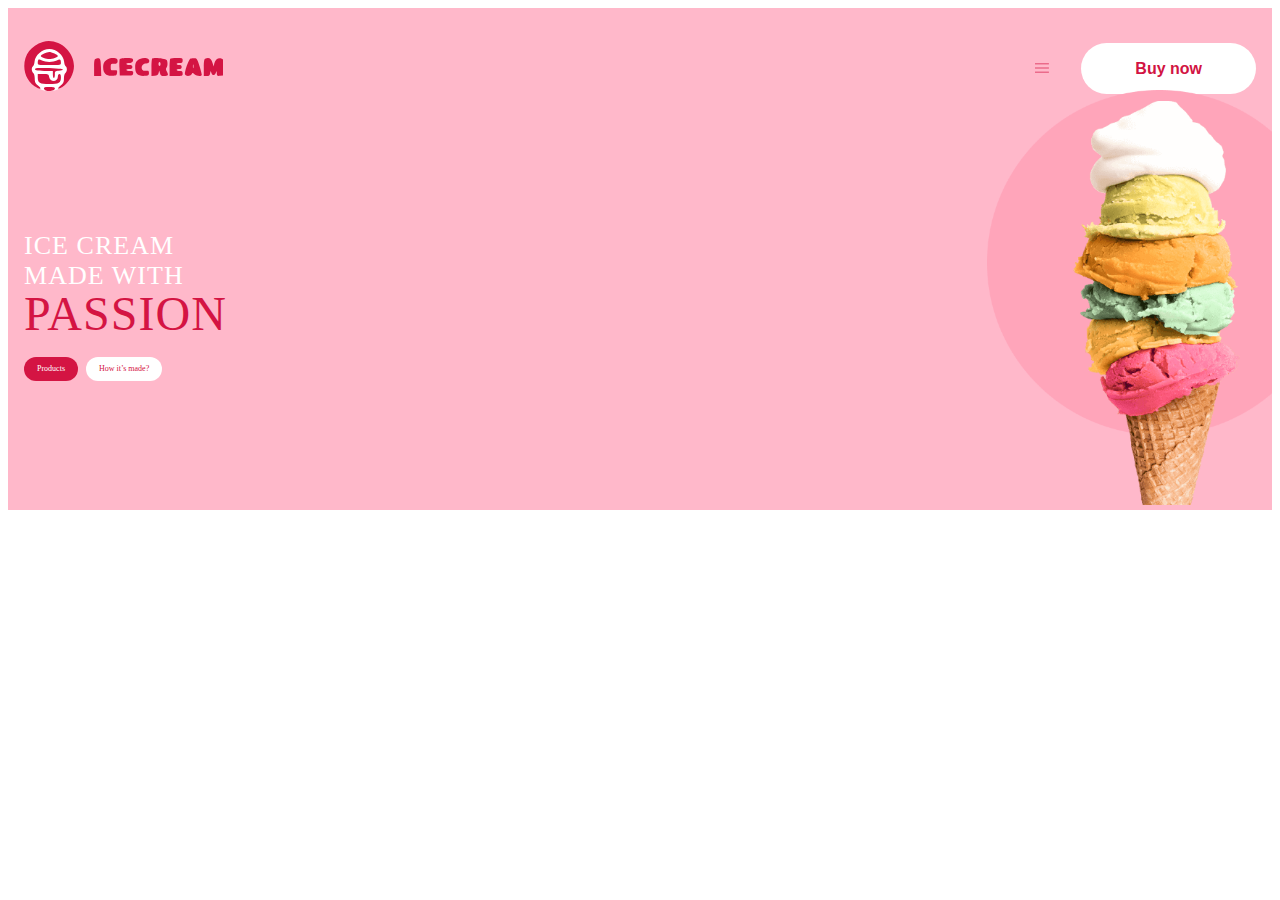
==== header.html @ 1ce45c6f "upgate" ====
<!DOCTYPE html>
<html lang="en">
<head>
    <meta charset="UTF-8">
    <meta http-equiv="X-UA-Compatible" content="IE=edge">
    <meta name="viewport" content="width=device-width, initial-scale=1.0">
    <title>Хэдэр</Header></title>
    <link rel="stylesheet" href="https://cdnjs.cloudflare.com/ajax/libs/modern-normalize/1.1.0/modern-normalize.min.css"
        integrity="sha512-wpPYUAdjBVSE4KJnH1VR1HeZfpl1ub8YT/NKx4PuQ5NmX2tKuGu6U/JRp5y+Y8XG2tV+wKQpNHVUX03MfMFn9Q=="
        crossorigin="anonymous" referrerpolicy="no-referrer" />
    <link rel="stylesheet" href="/css/main.min.css">
    
</head>
<body>
    <section class="hero section">
        <header class="header">
            <div class="header-box">
                <a class="logo" href="./">
                    <svg class="logo__svg">
                        <use class="logo__svg-use" href="./images/01hero_header/symbol-defs.svg#icon-logo"></use>
                    </svg>
                </a>
                
                

                <button class="header__btn-open" data-menu-button type="button">
                    <svg class="header__btn-switcher--open" width="14" height="14" aria-label="Переключатель мобильного меню">
                        <use href="./images/01hero_header/symbol-defs.svg#icon-burger"></use>
                    </svg>
                </button>
                <button class="header__btn-outside" type="button">Buy now</button>
            </div>
           

            <div class="menu-mobil is-open" data-menu>
                
                            <button class="header__btn-close" data-menu-button type="button">
                                <svg class="header__btn-switcher--close" width="14" height="14" aria-label="Переключатель мобильного меню">
                                    <use class="header__btn-switcher--close" href="./images/01hero_header/symbol-defs.svg#icon-close"></use>
                                </svg>
                            </button>

                <button class="header__btn" type="button"><span class="header__btn-text">Buy now</span>
                    <svg class="header__btn-svg" width="5" height="8">
                        <use href="./images/01hero_header/symbol-defs.svg#icon-arrow"></use>
                    </svg>
                </button>
                <ul class="menu-mobil__list">
                    <li class="menu-mobil__item"><a class="header__mobil-link" href="">Home</a></li>
                    <li class="menu-mobil__item"><a class="header__mobil-link" href="">About us</a></li>
                    <li class="menu-mobil__item"><a class="header__mobil-link" href="">How it’s made?</a></li>
                    <li class="menu-mobil__item"><a class="header__mobil-link" href="">Our products</a></li>
                    <li class="menu-mobil__item"><a class="header__mobil-link" href="">Contact</a></li>
                </ul>
            </div>
            


        </header>

        <h1 class="hero-title"><span>ice cream
        made with</span><span class="hero-title__size">passion</span>
        </h1>
        <ul class="hero__btn-list">
            <li class="hero-btn__item"><a class="hero__btn-link" href="#">Products</a></li>
            <li class="hero-btn__item"><a class="hero__btn-link--second" href="#">How it’s made?</a></li>
        </ul>
    </section>
    <script src="./js/mobile-menu.js"></script>
</body>
</html>
---- css/main.min.css ----
button{padding:0}ul{padding:0;margin:0}li{list-style:none}a{text-decoration:none}.section{padding-right:20px;padding-left:20px}@media screen and (min-width: 768px){.section{padding-right:32px;padding-left:32px}}@media screen and (min-width: 768px){.section{padding-right:16px;padding-left:16px}}.header-box{display:flex;align-items:center}@media screen and (min-width: 768px){.header-box{margin-top:33px;justify-content:space-between;align-items:center}}.logo{display:block;margin-top:8px}@media screen and (min-width: 768px){.logo{margin-top:0;margin-right:auto}}.logo__svg{width:199px;height:50px}.header__btn-close{position:absolute;display:block;top:20px;right:20px;width:14px;height:14px;border:0;background-color:rgba(0,0,0,0);z-index:1}.header__btn-switcher--close{stroke:#fff}.header__btn-open{position:absolute;display:block;top:25px;right:20px;border:0;background-color:rgba(0,0,0,0);width:14px;height:14px}@media screen and (min-width: 768px){.header__btn-open{position:static;margin-right:32px}}.header__btn-switcher--open{stroke:#d41443}.visually-hidden{position:absolute;width:1px;height:1px;margin:-1px;border:0;padding:0;white-space:nowrap;clip-path:inset(100%);clip:rect(0 0 0 0);overflow:hidden}.menu-mobil__list{padding:0;margin-top:20px}.menu-mobil{position:fixed;right:0;top:0;height:100vh;width:100vw;overflow:hidden;background-color:#e17992;transition-duration:500ms;z-index:2}.menu-mobil.is-open{position:absolute;top:0;right:0;height:502px;overflow:hidden;transition-duration:500ms;transform:translateX(100%)}.menu-mobil__item{padding:0}.header__mobil-link{display:block;padding-top:13px;padding-bottom:13px;padding-left:20px;border-top:1px solid #e18298;font-style:normal;font-weight:700;font-size:14px;line-height:18px;color:#fff}.header__mobil-link:hover,.header__mobil-link:focus{color:#d41443}.header__mobil-link:not(:last-child){border-bottom:1px solid #e18298}.header__btn{display:block;margin-top:60px;margin-right:auto;margin-left:auto;padding:15px 62px;border-radius:27px;border:0;font-style:normal;font-weight:700;font-size:16px;line-height:21px;background-color:#fff;color:#d21443}.header__btn:hover,.header__btn:focus{color:#d41443;background-color:#ecebeb}.header__btn-svg{stroke:#d41443;fill:#fff}.header__btn-svg:hover,.header__btn-svg:focus{stroke:#d41443;fill:#ecebeb}.header__btn-text{margin-right:15px}.header__btn-outside{display:block;padding:15px 54px;border-radius:27px;border:0;font-style:normal;font-weight:700;font-size:16px;line-height:21px;background-color:#fff;color:#d21443}@media screen and (max-width: 767px){.header__btn-outside{display:none}}.hero{position:relative;height:502px;background-color:#ffb8ca;overflow-x:hidden}.hero::after{content:"";position:absolute;right:28px;bottom:0;width:171px;height:409px;background-image:url(/images/01hero_header/hero-mobile.png);background-repeat:no-repeat;background-size:contain}@media screen and (max-width: 767px)and (min-device-pixel-ratio: 2),screen and (max-width: 767px)and (-webkit-min-device-pixel-ratio: 2),screen and (max-width: 767px)and (min-resolution: 192dpi),screen and (max-width: 767px)and (min-resolution: 2dppx){.hero::after{background-image:url(/images/01hero_header/hero-mobile@2x.png)}}@media screen and (min-width: 768px){.hero::after{background-image:url(/images/01hero_header/hero-tablet.png)}}@media screen and (min-width: 768px)and (min-device-pixel-ratio: 2),screen and (min-width: 768px)and (-webkit-min-device-pixel-ratio: 2),screen and (min-width: 768px)and (min-resolution: 192dpi),screen and (min-width: 768px)and (min-resolution: 2dppx){.hero::after{background-image:url(/images/01hero_header/hero-tablet@2x.png)}}@media screen and (min-width: 1200px){.hero::after{background-image:url(/images/01hero_header/hero-pc.png)}}@media screen and (min-width: 1200px)and (min-device-pixel-ratio: 2),screen and (min-width: 1200px)and (-webkit-min-device-pixel-ratio: 2),screen and (min-width: 1200px)and (min-resolution: 192dpi),screen and (min-width: 1200px)and (min-resolution: 2dppx){.hero::after{background-image:url(/images/01hero_header/hero-pc@2x.png)}}.hero::before{content:"";position:absolute;right:-60px;bottom:75px;width:345px;height:345px;background-image:url(/images/01hero_header/ellipse-mobile.png);background-repeat:no-repeat;background-size:contain}@media screen and (max-width: 767px)and (min-device-pixel-ratio: 2),screen and (max-width: 767px)and (-webkit-min-device-pixel-ratio: 2),screen and (max-width: 767px)and (min-resolution: 192dpi),screen and (max-width: 767px)and (min-resolution: 2dppx){.hero::before{background-image:url(/images/01hero_header/ellipse-mobile@2x.png)}}@media screen and (min-width: 768px){.hero::before{background-image:url(/images/01hero_header/ellipse-tablet.png)}}@media screen and (min-width: 768px)and (min-device-pixel-ratio: 2),screen and (min-width: 768px)and (-webkit-min-device-pixel-ratio: 2),screen and (min-width: 768px)and (min-resolution: 192dpi),screen and (min-width: 768px)and (min-resolution: 2dppx){.hero::before{background-image:url(/images/01hero_header/ellipse-tablet@2x.png)}}@media screen and (min-width: 1200px){.hero::before{background-image:url(/images/01hero_header/ellipse-pc.png)}}@media screen and (min-width: 1200px)and (min-device-pixel-ratio: 2),screen and (min-width: 1200px)and (-webkit-min-device-pixel-ratio: 2),screen and (min-width: 1200px)and (min-resolution: 192dpi),screen and (min-width: 1200px)and (min-resolution: 2dppx){.hero::before{background-image:url(/images/01hero_header/ellipse-pc@2x.png)}}.hero-title{flex-direction:column;position:relative;margin:0;max-width:218px;padding-top:136px;font-style:normal;font-weight:400;font-size:26px;line-height:1.15;letter-spacing:.04em;text-transform:uppercase;color:#fff;z-index:1}.hero-title__size{display:block;font-style:normal;font-weight:400;font-size:48px;line-height:96.5%;text-transform:uppercase;color:#d41443}.hero__btn-list{display:flex;margin-top:20px}.hero-btn__item{z-index:1}.hero-btn__item:not(:last-child){margin-right:8px}.hero__btn-link{display:inline-block;padding:7px 13px;border-radius:20px;font-style:normal;font-weight:400;font-size:8px;line-height:10px;color:#fff;background-color:#d41443}.hero__btn-link:hover,.hero__btn-link:focus{background-color:#ecebeb;color:#d41443}.hero__btn-link--second{display:inline-block;padding:7px 13px;border-radius:20px;font-style:normal;font-weight:400;font-size:8px;line-height:10px;background-color:#fff;color:#d41443}.hero__btn-link--second:hover,.hero__btn-link--second:focus{background-color:#ecebeb;color:#d41443}/*# sourceMappingURL=main.min.css.map */
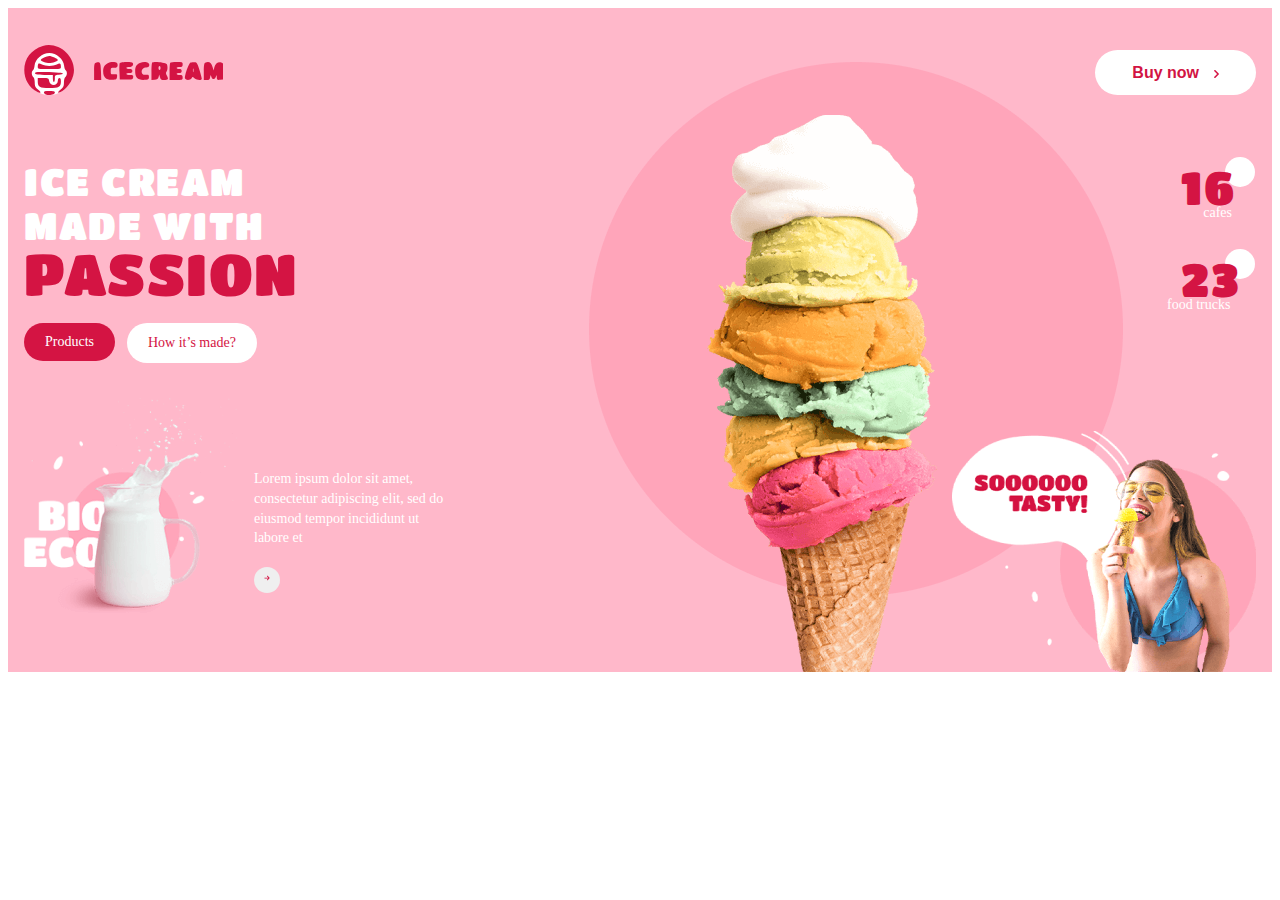
==== commit 9597d611: "update header" ====
--- a/header.html
+++ b/header.html
@@ -4,7 +4,10 @@
     <meta charset="UTF-8">
     <meta http-equiv="X-UA-Compatible" content="IE=edge">
     <meta name="viewport" content="width=device-width, initial-scale=1.0">
-    <title>Хэдэр</Header></title>
+    <title>Хэдэр</title>
+    <link rel="preconnect" href="https://fonts.googleapis.com">
+    <link rel="preconnect" href="https://fonts.gstatic.com" crossorigin>
+    <link href="https://fonts.googleapis.com/css2?family=Titan+One&display=swap" rel="stylesheet">
     <link rel="stylesheet" href="https://cdnjs.cloudflare.com/ajax/libs/modern-normalize/1.1.0/modern-normalize.min.css"
         integrity="sha512-wpPYUAdjBVSE4KJnH1VR1HeZfpl1ub8YT/NKx4PuQ5NmX2tKuGu6U/JRp5y+Y8XG2tV+wKQpNHVUX03MfMFn9Q=="
         crossorigin="anonymous" referrerpolicy="no-referrer" />
@@ -20,15 +23,17 @@
                         <use class="logo__svg-use" href="./images/01hero_header/symbol-defs.svg#icon-logo"></use>
                     </svg>
                 </a>
-                
-                
+                           
 
                 <button class="header__btn-open" data-menu-button type="button">
-                    <svg class="header__btn-switcher--open" width="14" height="14" aria-label="Переключатель мобильного меню">
+                    <svg class="header__btn-switcher--open" aria-label="Переключатель мобильного меню">
                         <use href="./images/01hero_header/symbol-defs.svg#icon-burger"></use>
                     </svg>
                 </button>
-                <button class="header__btn-outside" type="button">Buy now</button>
+                
+                <button class="header__btn-outside" type="button"><span class="header__btn-text">Buy now</span><svg class="header__btn-svg" width="5" height="8">
+                    <use href="./images/01hero_header/symbol-defs.svg#icon-arrow"></use>
+                </svg></button>
             </div>
            
 
@@ -36,7 +41,7 @@
                 
                             <button class="header__btn-close" data-menu-button type="button">
                                 <svg class="header__btn-switcher--close" width="14" height="14" aria-label="Переключатель мобильного меню">
-                                    <use class="header__btn-switcher--close" href="./images/01hero_header/symbol-defs.svg#icon-close"></use>
+                                    <use href="./images/01hero_header/symbol-defs.svg#icon-close"></use>
                                 </svg>
                             </button>
 
@@ -65,6 +70,50 @@
             <li class="hero-btn__item"><a class="hero__btn-link" href="#">Products</a></li>
             <li class="hero-btn__item"><a class="hero__btn-link--second" href="#">How it’s made?</a></li>
         </ul>
+        <div class="hero-box">
+            <p class="hero-box__text">Lorem ipsum dolor sit amet, consectetur adipiscing elit, sed do eiusmod tempor incididunt ut labore et</p>
+            <button class="hero-box__btn">
+                    <svg class="hero-box__svg" width="6" height="6">
+                        <use href="./images/01hero_header/symbol-defs.svg#icon-arrow-right2"></use>
+                    </svg>
+            </button>
+        </div> 
+
+        <div class="hero-thumb__left">
+            <picture>
+                <source srcset="./images/01hero_header/milk.png 1x, ./images/01hero_header/milk@2x.png 2x "
+                    media="(min-width: 1200px)" />
+            
+                <source srcset="./images/01hero_header/milk-tablet.png 1x, ./images/01hero_header/milk-tablet@2x.png 2x "
+                    media="(min-width: 768px)" />
+                <img src="./images/01hero_header/milk.png" alt="кувшин с молоком">
+            </picture>
+        </div>
+
+            <div class="hero-thumb__right">
+                <picture>
+                    <source srcset="./images/01hero_header/girl.png 1x, ./images/01hero_header/girl@2x.png 2x "
+                        media="(min-width: 1200px)" />
+            
+                    <source srcset="./images/01hero_header/girl-tablet.png 1x, ./images/01hero_header/girl-tablet@2x.png 2x "
+                        media="(min-width: 768px)" />
+                    <img src="./images/01hero_header/girl.png" alt="кувшин с молоком">
+                </picture>
+            </div>
+
+        <div class="numbers-box">
+            <span class="numbers-box__number">16</span>
+            <span class="numbers-box__text">cafes</span>
+            <span class="numbers-box__radius"></span>
+        </div>
+
+        <div class="numbers-box--second">
+            <span class="numbers-box__number--second">23</span>
+            <span class="numbers-box__text--second">food trucks</span>
+            <span class="numbers-box__radius--second"></span>
+        </div>
+
+  
     </section>
     <script src="./js/mobile-menu.js"></script>
 </body>
--- a/css/main.min.css
+++ b/css/main.min.css
@@ -1 +1 @@
-button{padding:0}ul{padding:0;margin:0}li{list-style:none}a{text-decoration:none}.section{padding-right:20px;padding-left:20px}@media screen and (min-width: 768px){.section{padding-right:32px;padding-left:32px}}@media screen and (min-width: 768px){.section{padding-right:16px;padding-left:16px}}.header-box{display:flex;align-items:center}@media screen and (min-width: 768px){.header-box{margin-top:33px;justify-content:space-between;align-items:center}}.logo{display:block;margin-top:8px}@media screen and (min-width: 768px){.logo{margin-top:0;margin-right:auto}}.logo__svg{width:199px;height:50px}.header__btn-close{position:absolute;display:block;top:20px;right:20px;width:14px;height:14px;border:0;background-color:rgba(0,0,0,0);z-index:1}.header__btn-switcher--close{stroke:#fff}.header__btn-open{position:absolute;display:block;top:25px;right:20px;border:0;background-color:rgba(0,0,0,0);width:14px;height:14px}@media screen and (min-width: 768px){.header__btn-open{position:static;margin-right:32px}}.header__btn-switcher--open{stroke:#d41443}.visually-hidden{position:absolute;width:1px;height:1px;margin:-1px;border:0;padding:0;white-space:nowrap;clip-path:inset(100%);clip:rect(0 0 0 0);overflow:hidden}.menu-mobil__list{padding:0;margin-top:20px}.menu-mobil{position:fixed;right:0;top:0;height:100vh;width:100vw;overflow:hidden;background-color:#e17992;transition-duration:500ms;z-index:2}.menu-mobil.is-open{position:absolute;top:0;right:0;height:502px;overflow:hidden;transition-duration:500ms;transform:translateX(100%)}.menu-mobil__item{padding:0}.header__mobil-link{display:block;padding-top:13px;padding-bottom:13px;padding-left:20px;border-top:1px solid #e18298;font-style:normal;font-weight:700;font-size:14px;line-height:18px;color:#fff}.header__mobil-link:hover,.header__mobil-link:focus{color:#d41443}.header__mobil-link:not(:last-child){border-bottom:1px solid #e18298}.header__btn{display:block;margin-top:60px;margin-right:auto;margin-left:auto;padding:15px 62px;border-radius:27px;border:0;font-style:normal;font-weight:700;font-size:16px;line-height:21px;background-color:#fff;color:#d21443}.header__btn:hover,.header__btn:focus{color:#d41443;background-color:#ecebeb}.header__btn-svg{stroke:#d41443;fill:#fff}.header__btn-svg:hover,.header__btn-svg:focus{stroke:#d41443;fill:#ecebeb}.header__btn-text{margin-right:15px}.header__btn-outside{display:block;padding:15px 54px;border-radius:27px;border:0;font-style:normal;font-weight:700;font-size:16px;line-height:21px;background-color:#fff;color:#d21443}@media screen and (max-width: 767px){.header__btn-outside{display:none}}.hero{position:relative;height:502px;background-color:#ffb8ca;overflow-x:hidden}.hero::after{content:"";position:absolute;right:28px;bottom:0;width:171px;height:409px;background-image:url(/images/01hero_header/hero-mobile.png);background-repeat:no-repeat;background-size:contain}@media screen and (max-width: 767px)and (min-device-pixel-ratio: 2),screen and (max-width: 767px)and (-webkit-min-device-pixel-ratio: 2),screen and (max-width: 767px)and (min-resolution: 192dpi),screen and (max-width: 767px)and (min-resolution: 2dppx){.hero::after{background-image:url(/images/01hero_header/hero-mobile@2x.png)}}@media screen and (min-width: 768px){.hero::after{background-image:url(/images/01hero_header/hero-tablet.png)}}@media screen and (min-width: 768px)and (min-device-pixel-ratio: 2),screen and (min-width: 768px)and (-webkit-min-device-pixel-ratio: 2),screen and (min-width: 768px)and (min-resolution: 192dpi),screen and (min-width: 768px)and (min-resolution: 2dppx){.hero::after{background-image:url(/images/01hero_header/hero-tablet@2x.png)}}@media screen and (min-width: 1200px){.hero::after{background-image:url(/images/01hero_header/hero-pc.png)}}@media screen and (min-width: 1200px)and (min-device-pixel-ratio: 2),screen and (min-width: 1200px)and (-webkit-min-device-pixel-ratio: 2),screen and (min-width: 1200px)and (min-resolution: 192dpi),screen and (min-width: 1200px)and (min-resolution: 2dppx){.hero::after{background-image:url(/images/01hero_header/hero-pc@2x.png)}}.hero::before{content:"";position:absolute;right:-60px;bottom:75px;width:345px;height:345px;background-image:url(/images/01hero_header/ellipse-mobile.png);background-repeat:no-repeat;background-size:contain}@media screen and (max-width: 767px)and (min-device-pixel-ratio: 2),screen and (max-width: 767px)and (-webkit-min-device-pixel-ratio: 2),screen and (max-width: 767px)and (min-resolution: 192dpi),screen and (max-width: 767px)and (min-resolution: 2dppx){.hero::before{background-image:url(/images/01hero_header/ellipse-mobile@2x.png)}}@media screen and (min-width: 768px){.hero::before{background-image:url(/images/01hero_header/ellipse-tablet.png)}}@media screen and (min-width: 768px)and (min-device-pixel-ratio: 2),screen and (min-width: 768px)and (-webkit-min-device-pixel-ratio: 2),screen and (min-width: 768px)and (min-resolution: 192dpi),screen and (min-width: 768px)and (min-resolution: 2dppx){.hero::before{background-image:url(/images/01hero_header/ellipse-tablet@2x.png)}}@media screen and (min-width: 1200px){.hero::before{background-image:url(/images/01hero_header/ellipse-pc.png)}}@media screen and (min-width: 1200px)and (min-device-pixel-ratio: 2),screen and (min-width: 1200px)and (-webkit-min-device-pixel-ratio: 2),screen and (min-width: 1200px)and (min-resolution: 192dpi),screen and (min-width: 1200px)and (min-resolution: 2dppx){.hero::before{background-image:url(/images/01hero_header/ellipse-pc@2x.png)}}.hero-title{flex-direction:column;position:relative;margin:0;max-width:218px;padding-top:136px;font-style:normal;font-weight:400;font-size:26px;line-height:1.15;letter-spacing:.04em;text-transform:uppercase;color:#fff;z-index:1}.hero-title__size{display:block;font-style:normal;font-weight:400;font-size:48px;line-height:96.5%;text-transform:uppercase;color:#d41443}.hero__btn-list{display:flex;margin-top:20px}.hero-btn__item{z-index:1}.hero-btn__item:not(:last-child){margin-right:8px}.hero__btn-link{display:inline-block;padding:7px 13px;border-radius:20px;font-style:normal;font-weight:400;font-size:8px;line-height:10px;color:#fff;background-color:#d41443}.hero__btn-link:hover,.hero__btn-link:focus{background-color:#ecebeb;color:#d41443}.hero__btn-link--second{display:inline-block;padding:7px 13px;border-radius:20px;font-style:normal;font-weight:400;font-size:8px;line-height:10px;background-color:#fff;color:#d41443}.hero__btn-link--second:hover,.hero__btn-link--second:focus{background-color:#ecebeb;color:#d41443}/*# sourceMappingURL=main.min.css.map */+button{padding:0}ul,p,h1,h2,h3{padding:0;margin:0}li{list-style:none}a{text-decoration:none}.section{padding-right:20px;padding-left:20px}@media screen and (min-width: 768px){.section{padding-right:32px;padding-left:32px}}@media screen and (min-width: 1200px){.section{padding-right:16px;padding-left:16px}}.header-box{display:flex;align-items:center}@media screen and (min-width: 768px){.header-box{margin-top:32px;justify-content:space-between;align-items:center}}@media screen and (min-width: 1200px){.header-box{margin-top:37px}}.logo{display:block;margin-top:8px}@media screen and (min-width: 768px){.logo{margin-top:0;margin-right:auto}}.logo__svg{width:199px;height:50px}.header__btn-close{position:absolute;display:block;top:20px;right:20px;width:14px;height:14px;border:0;background-color:rgba(0,0,0,0);z-index:1}.header__btn-switcher--close{stroke:#fff}.header__btn-open{position:absolute;display:block;top:25px;right:20px;border:0;background-color:rgba(0,0,0,0);width:14px;height:14px}@media screen and (min-width: 768px){.header__btn-open{margin-right:30px;top:50px;right:194px}}@media screen and (min-width: 1200px){.header__btn-open{display:none}}.header__btn-switcher--open{stroke:#d41443;width:14px;height:14px}@media screen and (min-width: 768px){.header__btn-switcher--open{width:20px;height:20px}}.visually-hidden{position:absolute;width:1px;height:1px;margin:-1px;border:0;padding:0;white-space:nowrap;clip-path:inset(100%);clip:rect(0 0 0 0);overflow:hidden}.menu-mobil__list{padding:0;margin-top:20px}.menu-mobil{position:fixed;right:0;top:0;height:100vh;width:250px;overflow:hidden;background-color:#e17992;transition-duration:500ms;z-index:2;box-shadow:-8px 0px 20px rgba(0,0,0,.25)}@media screen and (min-width: 768px){.menu-mobil{width:254px}}.menu-mobil.is-open{position:absolute;top:0;right:0;max-height:100%;overflow:hidden;transition-duration:500ms;transform:translateX(100%);box-shadow:-8px 0px 20px rgba(0,0,0,0)}@media screen and (min-width: 768px){.menu-mobil.is-open{max-height:416px}}@media screen and (min-width: 1200px){.menu-mobil.is-open{max-height:664px}}.menu-mobil__item{padding:0}.header__mobil-link{display:block;padding-top:13px;padding-bottom:13px;padding-left:20px;border-bottom:1px solid #e18298;font-style:normal;font-weight:700;font-size:14px;line-height:18px;color:#fff}.header__mobil-link:hover,.header__mobil-link:focus{color:#d41443}.header__mobil-link:last-child{border-top:1px solid #e18298}.header__btn{display:block;margin-top:60px;margin-right:auto;margin-left:auto;padding:15px 62px;border-radius:27px;border:0;font-style:normal;font-weight:700;font-size:16px;line-height:21px;background-color:#fff;color:#d21443;transition-duration:500ms}.header__btn:hover,.header__btn:focus{color:#d41443;background-color:#ecebeb}.header__btn-svg{stroke:#d41443;fill:#fff}.header__btn-svg:hover,.header__btn-svg:focus{stroke:#d41443;fill:#ecebeb}.header__btn-text{margin-right:15px}.header__btn-outside{display:block;padding:12px 37px;border-radius:27px;border:0;font-style:normal;font-weight:700;font-size:16px;line-height:21px;background-color:#fff;color:#d21443;transition-duration:500ms}.header__btn-outside:hover,.header__btn-outside:focus{color:#d41443;background-color:#ecebeb}@media screen and (max-width: 767px){.header__btn-outside{display:none}}picture,img{display:block}.hero{position:relative;height:502px;background-color:#ffb8ca;overflow-x:hidden}@media screen and (min-width: 768px){.hero{height:416px}}@media screen and (min-width: 1200px){.hero{height:664px}}.hero::after{content:"";position:absolute;right:28px;bottom:0;width:171px;height:409px;background-image:url(/images/01hero_header/hero-mobile.png);background-repeat:no-repeat;background-size:contain}@media screen and (max-width: 767px)and (min-device-pixel-ratio: 2),screen and (max-width: 767px)and (-webkit-min-device-pixel-ratio: 2),screen and (max-width: 767px)and (min-resolution: 192dpi),screen and (max-width: 767px)and (min-resolution: 2dppx){.hero::after{background-image:url(/images/01hero_header/hero-mobile@2x.png)}}@media screen and (min-width: 768px){.hero::after{width:143px;height:336px;right:303px;background-image:url(/images/01hero_header/hero-tablet.png)}}@media screen and (min-width: 768px)and (min-device-pixel-ratio: 2),screen and (min-width: 768px)and (-webkit-min-device-pixel-ratio: 2),screen and (min-width: 768px)and (min-resolution: 192dpi),screen and (min-width: 768px)and (min-resolution: 2dppx){.hero::after{background-image:url(/images/01hero_header/hero-tablet@2x.png)}}@media screen and (min-width: 1200px){.hero::after{background-image:url(/images/01hero_header/hero-pc.png);width:236px;height:557px;right:329px}}@media screen and (min-width: 1200px)and (min-device-pixel-ratio: 2),screen and (min-width: 1200px)and (-webkit-min-device-pixel-ratio: 2),screen and (min-width: 1200px)and (min-resolution: 192dpi),screen and (min-width: 1200px)and (min-resolution: 2dppx){.hero::after{background-image:url(/images/01hero_header/hero-pc@2x.png)}}.hero::before{content:"";position:absolute;right:-60px;bottom:75px;width:345px;height:345px;background-image:url(/images/01hero_header/ellipse-mobile.png);background-repeat:no-repeat;background-size:contain}@media screen and (max-width: 767px)and (min-device-pixel-ratio: 2),screen and (max-width: 767px)and (-webkit-min-device-pixel-ratio: 2),screen and (max-width: 767px)and (min-resolution: 192dpi),screen and (max-width: 767px)and (min-resolution: 2dppx){.hero::before{background-image:url(/images/01hero_header/ellipse-mobile@2x.png)}}@media screen and (min-width: 768px){.hero::before{width:335px;height:335px;right:185px;bottom:43px;background-image:url(/images/01hero_header/ellipse-tablet.png)}}@media screen and (min-width: 768px)and (min-device-pixel-ratio: 2),screen and (min-width: 768px)and (-webkit-min-device-pixel-ratio: 2),screen and (min-width: 768px)and (min-resolution: 192dpi),screen and (min-width: 768px)and (min-resolution: 2dppx){.hero::before{background-image:url(/images/01hero_header/ellipse-tablet@2x.png)}}@media screen and (min-width: 1200px){.hero::before{width:534px;height:534px;right:149px;bottom:76px;background-image:url(/images/01hero_header/ellipse-pc.png)}}@media screen and (min-width: 1200px)and (min-device-pixel-ratio: 2),screen and (min-width: 1200px)and (-webkit-min-device-pixel-ratio: 2),screen and (min-width: 1200px)and (min-resolution: 192dpi),screen and (min-width: 1200px)and (min-resolution: 2dppx){.hero::before{background-image:url(/images/01hero_header/ellipse-pc@2x.png)}}.hero-title{font-family:"Titan One";flex-direction:column;position:relative;margin-top:136px;max-width:218px;font-style:normal;font-weight:400;font-size:26px;line-height:1.15;letter-spacing:.04em;text-transform:uppercase;color:#fff;z-index:1}@media screen and (min-width: 768px){.hero-title{margin-top:20px;font-size:22px;line-height:1.14}}@media screen and (min-width: 1200px){.hero-title{font-size:38px;line-height:1.16;margin-top:60px;max-width:280px}}.hero-title__size{display:block;font-style:normal;font-weight:400;font-size:48px;line-height:96.5%;text-transform:uppercase;color:#d41443}@media screen and (min-width: 768px){.hero-title__size{font-size:34px;line-height:90.5%}}@media screen and (min-width: 1200px){.hero-title__size{font-size:58px;line-height:90.5%}}.hero__btn-list{display:flex;margin-top:20px}@media screen and (min-width: 1200px){.hero__btn-list{margin-top:24px}}.hero-btn__item{z-index:1}.hero-btn__item:not(:last-child){margin-right:8px}@media screen and (min-width: 1200px){.hero-btn__item:not(:last-child){margin-right:12px}}.hero__btn-link{display:inline-block;padding:6px 14px;border-radius:20px;font-style:normal;font-weight:400;font-size:8px;line-height:1.13;color:#fff;background-color:#d41443;transition-duration:500ms}@media screen and (min-width: 1200px){.hero__btn-link{padding:11px 21px;font-size:14px;line-height:1.13}}.hero__btn-link:hover,.hero__btn-link:focus{background-color:#ecebeb;color:#d41443}.hero__btn-link--second{display:inline-block;padding:6px 14px;border-radius:20px;font-style:normal;font-weight:400;font-size:8px;line-height:10px;background-color:#fff;color:#d41443;transition-duration:500ms}@media screen and (min-width: 1200px){.hero__btn-link--second{padding:11px 21px;font-size:14px;line-height:18px}}.hero__btn-link--second:hover,.hero__btn-link--second:focus{background-color:#ecebeb;color:#d41443}.hero-box{margin-top:61px;margin-left:162px;max-width:114px}@media screen and (max-width: 767px){.hero-box{display:none}}@media screen and (min-width: 1200px){.hero-box{margin-top:106px;margin-left:230px;max-width:200px}}.hero-box__text{position:relative;font-style:normal;font-weight:400;font-size:8px;line-height:150%;z-index:1;color:#fff}@media screen and (min-width: 1200px){.hero-box__text{font-size:14px;line-height:140%}}.hero-box__btn{margin-top:7px;width:18px;height:18px;border:0;border-radius:50%}@media screen and (min-width: 1200px){.hero-box__btn{margin-top:19px;width:26px;height:26px}}.hero-box__svg{fill:#d41443;margin-bottom:3px}.hero-thumb__left{position:absolute;bottom:10px;left:32px}@media screen and (max-width: 767px){.hero-thumb__left{display:none}}@media screen and (min-width: 1200px){.hero-thumb__left{bottom:58px;left:16px}}.hero-thumb__right{position:absolute;bottom:0;right:32px}@media screen and (max-width: 767px){.hero-thumb__right{display:none}}@media screen and (min-width: 1200px){.hero-thumb__right{right:16px}}.numbers-box{position:absolute;top:93px;right:32px;width:40px}@media screen and (max-width: 767px){.numbers-box{display:none}}@media screen and (min-width: 1200px){.numbers-box{right:51px;top:152px}}.numbers-box__number{position:absolute;font-family:"Titan One";font-style:normal;font-weight:400;font-size:28px;line-height:1.14;text-align:right;letter-spacing:.04em;text-transform:uppercase;color:#d41443;z-index:1}@media screen and (min-width: 1200px){.numbers-box__number{font-size:46px;line-height:53px}}.numbers-box__radius{position:absolute;top:-3px;right:-1px;display:block;width:16px;height:16px;background-color:#fff;border-radius:50%}@media screen and (min-width: 1200px){.numbers-box__radius{width:30px;height:30px;right:-34px}}.numbers-box__text{position:absolute;bottom:-38px;right:8px;font-style:normal;font-weight:400;font-size:8px;line-height:1.25;color:#fff}@media screen and (min-width: 1200px){.numbers-box__text{font-size:14px;line-height:18px;bottom:-62px;right:-11px}}.numbers-box--second{position:absolute;top:156px;right:32px;width:40px}@media screen and (max-width: 767px){.numbers-box--second{display:none}}@media screen and (min-width: 1200px){.numbers-box--second{right:51px;top:244px}}.numbers-box__number--second{position:absolute;font-family:"Titan One";font-style:normal;font-weight:400;font-size:28px;line-height:1.14;text-align:right;letter-spacing:.04em;text-transform:uppercase;color:#d41443;z-index:1}@media screen and (min-width: 1200px){.numbers-box__number--second{font-size:46px;line-height:53px}}.numbers-box__text--second{position:absolute;bottom:-38px;right:1px;width:45px;font-style:normal;font-weight:400;font-size:8px;line-height:1.25;color:#fff}@media screen and (min-width: 1200px){.numbers-box__text--second{width:75px;font-size:14px;line-height:18px;bottom:-62px;right:-21px}}.numbers-box__radius--second{position:absolute;top:-3px;right:-1px;display:block;width:16px;height:16px;background-color:#fff;border-radius:50%}@media screen and (min-width: 1200px){.numbers-box__radius--second{width:30px;height:30px;right:-34px}}/*# sourceMappingURL=main.min.css.map */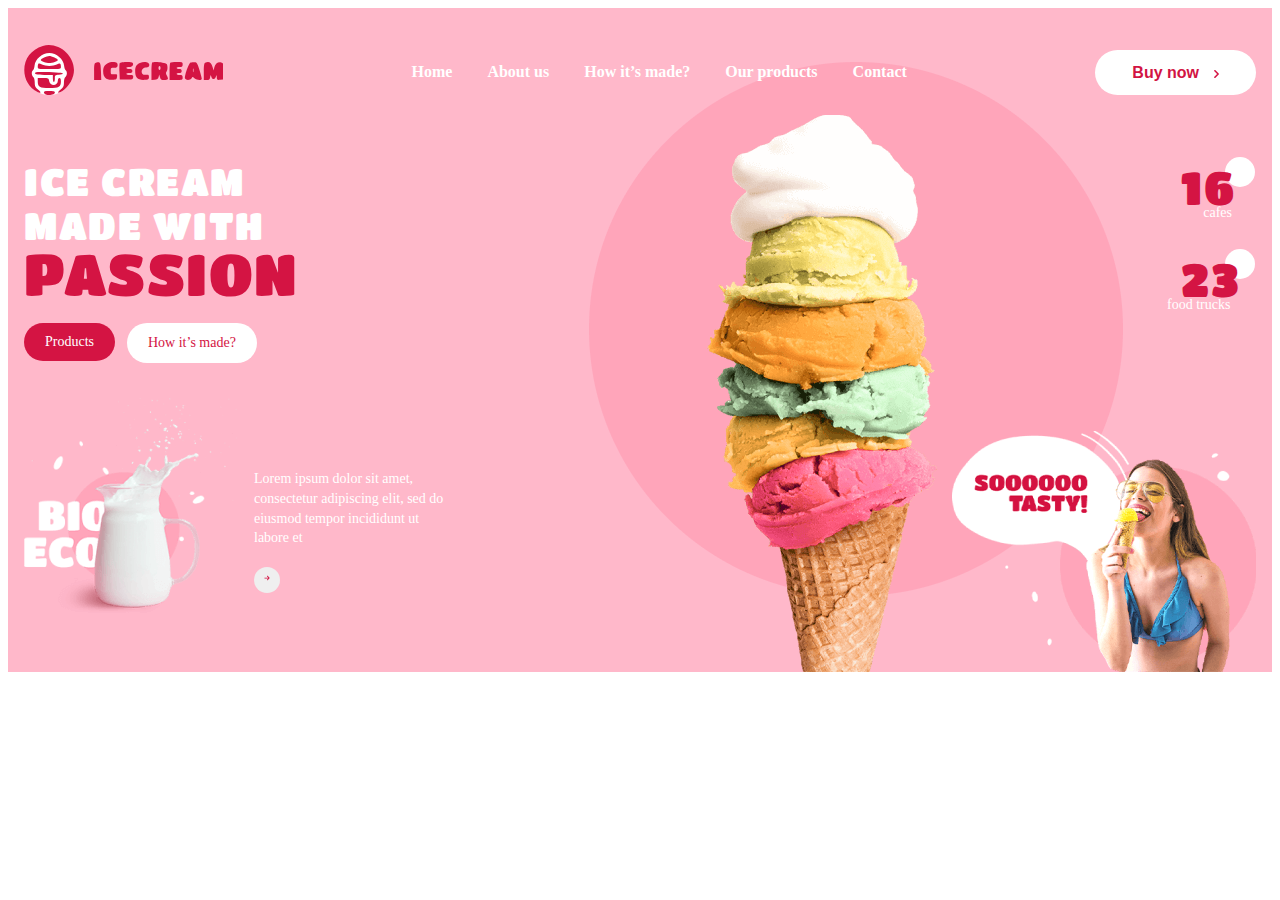
==== commit dc947495: "update" ====
--- a/header.html
+++ b/header.html
@@ -23,6 +23,14 @@
                         <use class="logo__svg-use" href="./images/01hero_header/symbol-defs.svg#icon-logo"></use>
                     </svg>
                 </a>
+                
+                <ul class="header-menu__list">
+                    <li class="header-menu__item"><a class="header-menu__link" href="">Home</a></li>
+                    <li class="header-menu__item"><a class="header-menu__link" href="">About us</a></li>
+                    <li class="header-menu__item"><a class="header-menu__link" href="">How it’s made?</a></li>
+                    <li class="header-menu__item"><a class="header-menu__link" href="">Our products</a></li>
+                    <li class="header-menu__item"><a class="header-menu__link" href="">Contact</a></li>
+                </ul>
                            
 
                 <button class="header__btn-open" data-menu-button type="button">
@@ -30,7 +38,7 @@
                         <use href="./images/01hero_header/symbol-defs.svg#icon-burger"></use>
                     </svg>
                 </button>
-                
+
                 <button class="header__btn-outside" type="button"><span class="header__btn-text">Buy now</span><svg class="header__btn-svg" width="5" height="8">
                     <use href="./images/01hero_header/symbol-defs.svg#icon-arrow"></use>
                 </svg></button>
--- a/css/main.min.css
+++ b/css/main.min.css
@@ -1 +1 @@
-button{padding:0}ul,p,h1,h2,h3{padding:0;margin:0}li{list-style:none}a{text-decoration:none}.section{padding-right:20px;padding-left:20px}@media screen and (min-width: 768px){.section{padding-right:32px;padding-left:32px}}@media screen and (min-width: 1200px){.section{padding-right:16px;padding-left:16px}}.header-box{display:flex;align-items:center}@media screen and (min-width: 768px){.header-box{margin-top:32px;justify-content:space-between;align-items:center}}@media screen and (min-width: 1200px){.header-box{margin-top:37px}}.logo{display:block;margin-top:8px}@media screen and (min-width: 768px){.logo{margin-top:0;margin-right:auto}}.logo__svg{width:199px;height:50px}.header__btn-close{position:absolute;display:block;top:20px;right:20px;width:14px;height:14px;border:0;background-color:rgba(0,0,0,0);z-index:1}.header__btn-switcher--close{stroke:#fff}.header__btn-open{position:absolute;display:block;top:25px;right:20px;border:0;background-color:rgba(0,0,0,0);width:14px;height:14px}@media screen and (min-width: 768px){.header__btn-open{margin-right:30px;top:50px;right:194px}}@media screen and (min-width: 1200px){.header__btn-open{display:none}}.header__btn-switcher--open{stroke:#d41443;width:14px;height:14px}@media screen and (min-width: 768px){.header__btn-switcher--open{width:20px;height:20px}}.visually-hidden{position:absolute;width:1px;height:1px;margin:-1px;border:0;padding:0;white-space:nowrap;clip-path:inset(100%);clip:rect(0 0 0 0);overflow:hidden}.menu-mobil__list{padding:0;margin-top:20px}.menu-mobil{position:fixed;right:0;top:0;height:100vh;width:250px;overflow:hidden;background-color:#e17992;transition-duration:500ms;z-index:2;box-shadow:-8px 0px 20px rgba(0,0,0,.25)}@media screen and (min-width: 768px){.menu-mobil{width:254px}}.menu-mobil.is-open{position:absolute;top:0;right:0;max-height:100%;overflow:hidden;transition-duration:500ms;transform:translateX(100%);box-shadow:-8px 0px 20px rgba(0,0,0,0)}@media screen and (min-width: 768px){.menu-mobil.is-open{max-height:416px}}@media screen and (min-width: 1200px){.menu-mobil.is-open{max-height:664px}}.menu-mobil__item{padding:0}.header__mobil-link{display:block;padding-top:13px;padding-bottom:13px;padding-left:20px;border-bottom:1px solid #e18298;font-style:normal;font-weight:700;font-size:14px;line-height:18px;color:#fff}.header__mobil-link:hover,.header__mobil-link:focus{color:#d41443}.header__mobil-link:last-child{border-top:1px solid #e18298}.header__btn{display:block;margin-top:60px;margin-right:auto;margin-left:auto;padding:15px 62px;border-radius:27px;border:0;font-style:normal;font-weight:700;font-size:16px;line-height:21px;background-color:#fff;color:#d21443;transition-duration:500ms}.header__btn:hover,.header__btn:focus{color:#d41443;background-color:#ecebeb}.header__btn-svg{stroke:#d41443;fill:#fff}.header__btn-svg:hover,.header__btn-svg:focus{stroke:#d41443;fill:#ecebeb}.header__btn-text{margin-right:15px}.header__btn-outside{display:block;padding:12px 37px;border-radius:27px;border:0;font-style:normal;font-weight:700;font-size:16px;line-height:21px;background-color:#fff;color:#d21443;transition-duration:500ms}.header__btn-outside:hover,.header__btn-outside:focus{color:#d41443;background-color:#ecebeb}@media screen and (max-width: 767px){.header__btn-outside{display:none}}picture,img{display:block}.hero{position:relative;height:502px;background-color:#ffb8ca;overflow-x:hidden}@media screen and (min-width: 768px){.hero{height:416px}}@media screen and (min-width: 1200px){.hero{height:664px}}.hero::after{content:"";position:absolute;right:28px;bottom:0;width:171px;height:409px;background-image:url(/images/01hero_header/hero-mobile.png);background-repeat:no-repeat;background-size:contain}@media screen and (max-width: 767px)and (min-device-pixel-ratio: 2),screen and (max-width: 767px)and (-webkit-min-device-pixel-ratio: 2),screen and (max-width: 767px)and (min-resolution: 192dpi),screen and (max-width: 767px)and (min-resolution: 2dppx){.hero::after{background-image:url(/images/01hero_header/hero-mobile@2x.png)}}@media screen and (min-width: 768px){.hero::after{width:143px;height:336px;right:303px;background-image:url(/images/01hero_header/hero-tablet.png)}}@media screen and (min-width: 768px)and (min-device-pixel-ratio: 2),screen and (min-width: 768px)and (-webkit-min-device-pixel-ratio: 2),screen and (min-width: 768px)and (min-resolution: 192dpi),screen and (min-width: 768px)and (min-resolution: 2dppx){.hero::after{background-image:url(/images/01hero_header/hero-tablet@2x.png)}}@media screen and (min-width: 1200px){.hero::after{background-image:url(/images/01hero_header/hero-pc.png);width:236px;height:557px;right:329px}}@media screen and (min-width: 1200px)and (min-device-pixel-ratio: 2),screen and (min-width: 1200px)and (-webkit-min-device-pixel-ratio: 2),screen and (min-width: 1200px)and (min-resolution: 192dpi),screen and (min-width: 1200px)and (min-resolution: 2dppx){.hero::after{background-image:url(/images/01hero_header/hero-pc@2x.png)}}.hero::before{content:"";position:absolute;right:-60px;bottom:75px;width:345px;height:345px;background-image:url(/images/01hero_header/ellipse-mobile.png);background-repeat:no-repeat;background-size:contain}@media screen and (max-width: 767px)and (min-device-pixel-ratio: 2),screen and (max-width: 767px)and (-webkit-min-device-pixel-ratio: 2),screen and (max-width: 767px)and (min-resolution: 192dpi),screen and (max-width: 767px)and (min-resolution: 2dppx){.hero::before{background-image:url(/images/01hero_header/ellipse-mobile@2x.png)}}@media screen and (min-width: 768px){.hero::before{width:335px;height:335px;right:185px;bottom:43px;background-image:url(/images/01hero_header/ellipse-tablet.png)}}@media screen and (min-width: 768px)and (min-device-pixel-ratio: 2),screen and (min-width: 768px)and (-webkit-min-device-pixel-ratio: 2),screen and (min-width: 768px)and (min-resolution: 192dpi),screen and (min-width: 768px)and (min-resolution: 2dppx){.hero::before{background-image:url(/images/01hero_header/ellipse-tablet@2x.png)}}@media screen and (min-width: 1200px){.hero::before{width:534px;height:534px;right:149px;bottom:76px;background-image:url(/images/01hero_header/ellipse-pc.png)}}@media screen and (min-width: 1200px)and (min-device-pixel-ratio: 2),screen and (min-width: 1200px)and (-webkit-min-device-pixel-ratio: 2),screen and (min-width: 1200px)and (min-resolution: 192dpi),screen and (min-width: 1200px)and (min-resolution: 2dppx){.hero::before{background-image:url(/images/01hero_header/ellipse-pc@2x.png)}}.hero-title{font-family:"Titan One";flex-direction:column;position:relative;margin-top:136px;max-width:218px;font-style:normal;font-weight:400;font-size:26px;line-height:1.15;letter-spacing:.04em;text-transform:uppercase;color:#fff;z-index:1}@media screen and (min-width: 768px){.hero-title{margin-top:20px;font-size:22px;line-height:1.14}}@media screen and (min-width: 1200px){.hero-title{font-size:38px;line-height:1.16;margin-top:60px;max-width:280px}}.hero-title__size{display:block;font-style:normal;font-weight:400;font-size:48px;line-height:96.5%;text-transform:uppercase;color:#d41443}@media screen and (min-width: 768px){.hero-title__size{font-size:34px;line-height:90.5%}}@media screen and (min-width: 1200px){.hero-title__size{font-size:58px;line-height:90.5%}}.hero__btn-list{display:flex;margin-top:20px}@media screen and (min-width: 1200px){.hero__btn-list{margin-top:24px}}.hero-btn__item{z-index:1}.hero-btn__item:not(:last-child){margin-right:8px}@media screen and (min-width: 1200px){.hero-btn__item:not(:last-child){margin-right:12px}}.hero__btn-link{display:inline-block;padding:6px 14px;border-radius:20px;font-style:normal;font-weight:400;font-size:8px;line-height:1.13;color:#fff;background-color:#d41443;transition-duration:500ms}@media screen and (min-width: 1200px){.hero__btn-link{padding:11px 21px;font-size:14px;line-height:1.13}}.hero__btn-link:hover,.hero__btn-link:focus{background-color:#ecebeb;color:#d41443}.hero__btn-link--second{display:inline-block;padding:6px 14px;border-radius:20px;font-style:normal;font-weight:400;font-size:8px;line-height:10px;background-color:#fff;color:#d41443;transition-duration:500ms}@media screen and (min-width: 1200px){.hero__btn-link--second{padding:11px 21px;font-size:14px;line-height:18px}}.hero__btn-link--second:hover,.hero__btn-link--second:focus{background-color:#ecebeb;color:#d41443}.hero-box{margin-top:61px;margin-left:162px;max-width:114px}@media screen and (max-width: 767px){.hero-box{display:none}}@media screen and (min-width: 1200px){.hero-box{margin-top:106px;margin-left:230px;max-width:200px}}.hero-box__text{position:relative;font-style:normal;font-weight:400;font-size:8px;line-height:150%;z-index:1;color:#fff}@media screen and (min-width: 1200px){.hero-box__text{font-size:14px;line-height:140%}}.hero-box__btn{margin-top:7px;width:18px;height:18px;border:0;border-radius:50%}@media screen and (min-width: 1200px){.hero-box__btn{margin-top:19px;width:26px;height:26px}}.hero-box__svg{fill:#d41443;margin-bottom:3px}.hero-thumb__left{position:absolute;bottom:10px;left:32px}@media screen and (max-width: 767px){.hero-thumb__left{display:none}}@media screen and (min-width: 1200px){.hero-thumb__left{bottom:58px;left:16px}}.hero-thumb__right{position:absolute;bottom:0;right:32px}@media screen and (max-width: 767px){.hero-thumb__right{display:none}}@media screen and (min-width: 1200px){.hero-thumb__right{right:16px}}.numbers-box{position:absolute;top:93px;right:32px;width:40px}@media screen and (max-width: 767px){.numbers-box{display:none}}@media screen and (min-width: 1200px){.numbers-box{right:51px;top:152px}}.numbers-box__number{position:absolute;font-family:"Titan One";font-style:normal;font-weight:400;font-size:28px;line-height:1.14;text-align:right;letter-spacing:.04em;text-transform:uppercase;color:#d41443;z-index:1}@media screen and (min-width: 1200px){.numbers-box__number{font-size:46px;line-height:53px}}.numbers-box__radius{position:absolute;top:-3px;right:-1px;display:block;width:16px;height:16px;background-color:#fff;border-radius:50%}@media screen and (min-width: 1200px){.numbers-box__radius{width:30px;height:30px;right:-34px}}.numbers-box__text{position:absolute;bottom:-38px;right:8px;font-style:normal;font-weight:400;font-size:8px;line-height:1.25;color:#fff}@media screen and (min-width: 1200px){.numbers-box__text{font-size:14px;line-height:18px;bottom:-62px;right:-11px}}.numbers-box--second{position:absolute;top:156px;right:32px;width:40px}@media screen and (max-width: 767px){.numbers-box--second{display:none}}@media screen and (min-width: 1200px){.numbers-box--second{right:51px;top:244px}}.numbers-box__number--second{position:absolute;font-family:"Titan One";font-style:normal;font-weight:400;font-size:28px;line-height:1.14;text-align:right;letter-spacing:.04em;text-transform:uppercase;color:#d41443;z-index:1}@media screen and (min-width: 1200px){.numbers-box__number--second{font-size:46px;line-height:53px}}.numbers-box__text--second{position:absolute;bottom:-38px;right:1px;width:45px;font-style:normal;font-weight:400;font-size:8px;line-height:1.25;color:#fff}@media screen and (min-width: 1200px){.numbers-box__text--second{width:75px;font-size:14px;line-height:18px;bottom:-62px;right:-21px}}.numbers-box__radius--second{position:absolute;top:-3px;right:-1px;display:block;width:16px;height:16px;background-color:#fff;border-radius:50%}@media screen and (min-width: 1200px){.numbers-box__radius--second{width:30px;height:30px;right:-34px}}/*# sourceMappingURL=main.min.css.map */+button{padding:0}ul,p,h1,h2,h3{padding:0;margin:0}li{list-style:none}a{text-decoration:none}.section{padding-right:20px;padding-left:20px}@media screen and (min-width: 768px){.section{padding-right:32px;padding-left:32px}}@media screen and (min-width: 1200px){.section{padding-right:16px;padding-left:16px}}.header-box{display:flex;align-items:center}@media screen and (min-width: 768px){.header-box{margin-top:32px;justify-content:space-between;align-items:center}}@media screen and (min-width: 1200px){.header-box{margin-top:37px;justify-content:space-between}}.logo{display:block;margin-top:8px}@media screen and (min-width: 768px){.logo{margin-top:0;margin-right:auto}}@media screen and (min-width: 1200px){.logo{margin:0}}.logo__svg{width:199px;height:50px}.header-menu__list{position:relative;display:flex}@media screen and (max-width: 1199px){.header-menu__list{display:none}}.header-menu__item:not(:last-child){margin-right:35px}.header-menu__link{padding:15px 0;font-weight:700;font-size:16px;line-height:1.31;color:#fff;transition-duration:500ms}.header-menu__link:hover,.header-menu__link:focus{color:#d41443}.header__btn-close{position:absolute;display:block;top:20px;right:20px;width:14px;height:14px;border:0;background-color:rgba(0,0,0,0);z-index:1}.header__btn-switcher--close{stroke:#fff}.header__btn-open{position:absolute;display:block;top:25px;right:20px;border:0;background-color:rgba(0,0,0,0);width:14px;height:14px}@media screen and (min-width: 768px){.header__btn-open{margin-right:30px;top:50px;right:194px}}@media screen and (min-width: 1200px){.header__btn-open{display:none}}.header__btn-switcher--open{stroke:#d41443;width:14px;height:14px}@media screen and (min-width: 768px){.header__btn-switcher--open{width:20px;height:20px}}.visually-hidden{position:absolute;width:1px;height:1px;margin:-1px;border:0;padding:0;white-space:nowrap;clip-path:inset(100%);clip:rect(0 0 0 0);overflow:hidden}.menu-mobil__list{padding:0;margin-top:20px}.menu-mobil{position:fixed;right:0;top:0;height:100vh;width:250px;overflow:hidden;background-color:#e17992;transition-duration:500ms;z-index:2;box-shadow:-8px 0px 20px rgba(0,0,0,.25)}@media screen and (min-width: 768px){.menu-mobil{width:254px}}.menu-mobil.is-open{position:absolute;top:0;right:0;max-height:100%;overflow:hidden;transition-duration:500ms;transform:translateX(100%);box-shadow:-8px 0px 20px rgba(0,0,0,0)}@media screen and (min-width: 768px){.menu-mobil.is-open{max-height:416px}}@media screen and (min-width: 1200px){.menu-mobil.is-open{max-height:664px}}.menu-mobil__item{padding:0}.header__mobil-link{display:block;padding-top:13px;padding-bottom:13px;padding-left:20px;border-bottom:1px solid #e18298;font-style:normal;font-weight:700;font-size:14px;line-height:18px;color:#fff;transition-duration:500ms}.header__mobil-link:hover,.header__mobil-link:focus{color:#d41443}.header__mobil-link:last-child{border-top:1px solid #e18298}.header__btn{display:block;margin-top:60px;margin-right:auto;margin-left:auto;padding:15px 62px;border-radius:27px;border:0;font-style:normal;font-weight:700;font-size:16px;line-height:21px;background-color:#fff;color:#d21443;transition-duration:500ms}.header__btn:hover,.header__btn:focus{color:#d41443;background-color:#ecebeb}.header__btn-svg{stroke:#d41443;fill:#fff}.header__btn-svg:hover,.header__btn-svg:focus{stroke:#d41443;fill:#ecebeb}.header__btn-text{margin-right:15px}.header__btn-outside{display:block;padding:12px 37px;border-radius:27px;border:0;font-style:normal;font-weight:700;font-size:16px;line-height:21px;background-color:#fff;color:#d21443;transition-duration:500ms}.header__btn-outside:hover,.header__btn-outside:focus{color:#d41443;background-color:#ecebeb}@media screen and (max-width: 767px){.header__btn-outside{display:none}}picture,img{display:block}.hero{position:relative;height:502px;background-color:#ffb8ca;overflow-x:hidden}@media screen and (min-width: 768px){.hero{height:416px}}@media screen and (min-width: 1200px){.hero{height:664px}}.hero::after{content:"";position:absolute;right:28px;bottom:0;width:171px;height:409px;background-image:url(/images/01hero_header/hero-mobile.png);background-repeat:no-repeat;background-size:contain}@media screen and (max-width: 767px)and (min-device-pixel-ratio: 2),screen and (max-width: 767px)and (-webkit-min-device-pixel-ratio: 2),screen and (max-width: 767px)and (min-resolution: 192dpi),screen and (max-width: 767px)and (min-resolution: 2dppx){.hero::after{background-image:url(/images/01hero_header/hero-mobile@2x.png)}}@media screen and (min-width: 768px){.hero::after{width:143px;height:336px;right:303px;background-image:url(/images/01hero_header/hero-tablet.png)}}@media screen and (min-width: 768px)and (min-device-pixel-ratio: 2),screen and (min-width: 768px)and (-webkit-min-device-pixel-ratio: 2),screen and (min-width: 768px)and (min-resolution: 192dpi),screen and (min-width: 768px)and (min-resolution: 2dppx){.hero::after{background-image:url(/images/01hero_header/hero-tablet@2x.png)}}@media screen and (min-width: 1200px){.hero::after{background-image:url(/images/01hero_header/hero-pc.png);width:236px;height:557px;right:329px}}@media screen and (min-width: 1200px)and (min-device-pixel-ratio: 2),screen and (min-width: 1200px)and (-webkit-min-device-pixel-ratio: 2),screen and (min-width: 1200px)and (min-resolution: 192dpi),screen and (min-width: 1200px)and (min-resolution: 2dppx){.hero::after{background-image:url(/images/01hero_header/hero-pc@2x.png)}}.hero::before{content:"";position:absolute;right:-60px;bottom:75px;width:345px;height:345px;background-image:url(/images/01hero_header/ellipse-mobile.png);background-repeat:no-repeat;background-size:contain}@media screen and (max-width: 767px)and (min-device-pixel-ratio: 2),screen and (max-width: 767px)and (-webkit-min-device-pixel-ratio: 2),screen and (max-width: 767px)and (min-resolution: 192dpi),screen and (max-width: 767px)and (min-resolution: 2dppx){.hero::before{background-image:url(/images/01hero_header/ellipse-mobile@2x.png)}}@media screen and (min-width: 768px){.hero::before{width:335px;height:335px;right:185px;bottom:43px;background-image:url(/images/01hero_header/ellipse-tablet.png)}}@media screen and (min-width: 768px)and (min-device-pixel-ratio: 2),screen and (min-width: 768px)and (-webkit-min-device-pixel-ratio: 2),screen and (min-width: 768px)and (min-resolution: 192dpi),screen and (min-width: 768px)and (min-resolution: 2dppx){.hero::before{background-image:url(/images/01hero_header/ellipse-tablet@2x.png)}}@media screen and (min-width: 1200px){.hero::before{width:534px;height:534px;right:149px;bottom:76px;background-image:url(/images/01hero_header/ellipse-pc.png)}}@media screen and (min-width: 1200px)and (min-device-pixel-ratio: 2),screen and (min-width: 1200px)and (-webkit-min-device-pixel-ratio: 2),screen and (min-width: 1200px)and (min-resolution: 192dpi),screen and (min-width: 1200px)and (min-resolution: 2dppx){.hero::before{background-image:url(/images/01hero_header/ellipse-pc@2x.png)}}.hero-title{font-family:"Titan One";flex-direction:column;position:relative;margin-top:136px;max-width:218px;font-style:normal;font-weight:400;font-size:26px;line-height:1.15;letter-spacing:.04em;text-transform:uppercase;color:#fff;z-index:1}@media screen and (min-width: 768px){.hero-title{margin-top:20px;font-size:22px;line-height:1.14}}@media screen and (min-width: 1200px){.hero-title{font-size:38px;line-height:1.16;margin-top:60px;max-width:280px}}.hero-title__size{display:block;font-style:normal;font-weight:400;font-size:48px;line-height:96.5%;text-transform:uppercase;color:#d41443}@media screen and (min-width: 768px){.hero-title__size{font-size:34px;line-height:90.5%}}@media screen and (min-width: 1200px){.hero-title__size{font-size:58px;line-height:90.5%}}.hero__btn-list{display:flex;margin-top:20px}@media screen and (min-width: 1200px){.hero__btn-list{margin-top:24px}}.hero-btn__item{z-index:1}.hero-btn__item:not(:last-child){margin-right:8px}@media screen and (min-width: 1200px){.hero-btn__item:not(:last-child){margin-right:12px}}.hero__btn-link{display:inline-block;padding:6px 14px;border-radius:20px;font-style:normal;font-weight:400;font-size:8px;line-height:1.13;color:#fff;background-color:#d41443;transition-duration:500ms}@media screen and (min-width: 1200px){.hero__btn-link{padding:11px 21px;font-size:14px;line-height:1.13}}.hero__btn-link:hover,.hero__btn-link:focus{background-color:#ecebeb;color:#d41443}.hero__btn-link--second{display:inline-block;padding:6px 14px;border-radius:20px;font-style:normal;font-weight:400;font-size:8px;line-height:10px;background-color:#fff;color:#d41443;transition-duration:500ms}@media screen and (min-width: 1200px){.hero__btn-link--second{padding:11px 21px;font-size:14px;line-height:18px}}.hero__btn-link--second:hover,.hero__btn-link--second:focus{background-color:#ecebeb;color:#d41443}.hero-box{margin-top:61px;margin-left:162px;max-width:114px}@media screen and (max-width: 767px){.hero-box{display:none}}@media screen and (min-width: 1200px){.hero-box{margin-top:106px;margin-left:230px;max-width:200px}}.hero-box__text{position:relative;font-style:normal;font-weight:400;font-size:8px;line-height:150%;z-index:1;color:#fff}@media screen and (min-width: 1200px){.hero-box__text{font-size:14px;line-height:140%}}.hero-box__btn{margin-top:7px;width:18px;height:18px;border:0;border-radius:50%}@media screen and (min-width: 1200px){.hero-box__btn{margin-top:19px;width:26px;height:26px}}.hero-box__svg{fill:#d41443;margin-bottom:3px}.hero-thumb__left{position:absolute;bottom:10px;left:32px}@media screen and (max-width: 767px){.hero-thumb__left{display:none}}@media screen and (min-width: 1200px){.hero-thumb__left{bottom:58px;left:16px}}.hero-thumb__right{position:absolute;bottom:0;right:32px}@media screen and (max-width: 767px){.hero-thumb__right{display:none}}@media screen and (min-width: 1200px){.hero-thumb__right{right:16px}}.numbers-box{position:absolute;top:93px;right:32px;width:40px}@media screen and (max-width: 767px){.numbers-box{display:none}}@media screen and (min-width: 1200px){.numbers-box{right:51px;top:152px}}.numbers-box__number{position:absolute;font-family:"Titan One";font-style:normal;font-weight:400;font-size:28px;line-height:1.14;text-align:right;letter-spacing:.04em;text-transform:uppercase;color:#d41443;z-index:1}@media screen and (min-width: 1200px){.numbers-box__number{font-size:46px;line-height:53px}}.numbers-box__radius{position:absolute;top:-3px;right:-1px;display:block;width:16px;height:16px;background-color:#fff;border-radius:50%}@media screen and (min-width: 1200px){.numbers-box__radius{width:30px;height:30px;right:-34px}}.numbers-box__text{position:absolute;bottom:-38px;right:8px;font-style:normal;font-weight:400;font-size:8px;line-height:1.25;color:#fff}@media screen and (min-width: 1200px){.numbers-box__text{font-size:14px;line-height:18px;bottom:-62px;right:-11px}}.numbers-box--second{position:absolute;top:156px;right:32px;width:40px}@media screen and (max-width: 767px){.numbers-box--second{display:none}}@media screen and (min-width: 1200px){.numbers-box--second{right:51px;top:244px}}.numbers-box__number--second{position:absolute;font-family:"Titan One";font-style:normal;font-weight:400;font-size:28px;line-height:1.14;text-align:right;letter-spacing:.04em;text-transform:uppercase;color:#d41443;z-index:1}@media screen and (min-width: 1200px){.numbers-box__number--second{font-size:46px;line-height:53px}}.numbers-box__text--second{position:absolute;bottom:-38px;right:1px;width:45px;font-style:normal;font-weight:400;font-size:8px;line-height:1.25;color:#fff}@media screen and (min-width: 1200px){.numbers-box__text--second{width:75px;font-size:14px;line-height:18px;bottom:-62px;right:-21px}}.numbers-box__radius--second{position:absolute;top:-3px;right:-1px;display:block;width:16px;height:16px;background-color:#fff;border-radius:50%}@media screen and (min-width: 1200px){.numbers-box__radius--second{width:30px;height:30px;right:-34px}}/*# sourceMappingURL=main.min.css.map */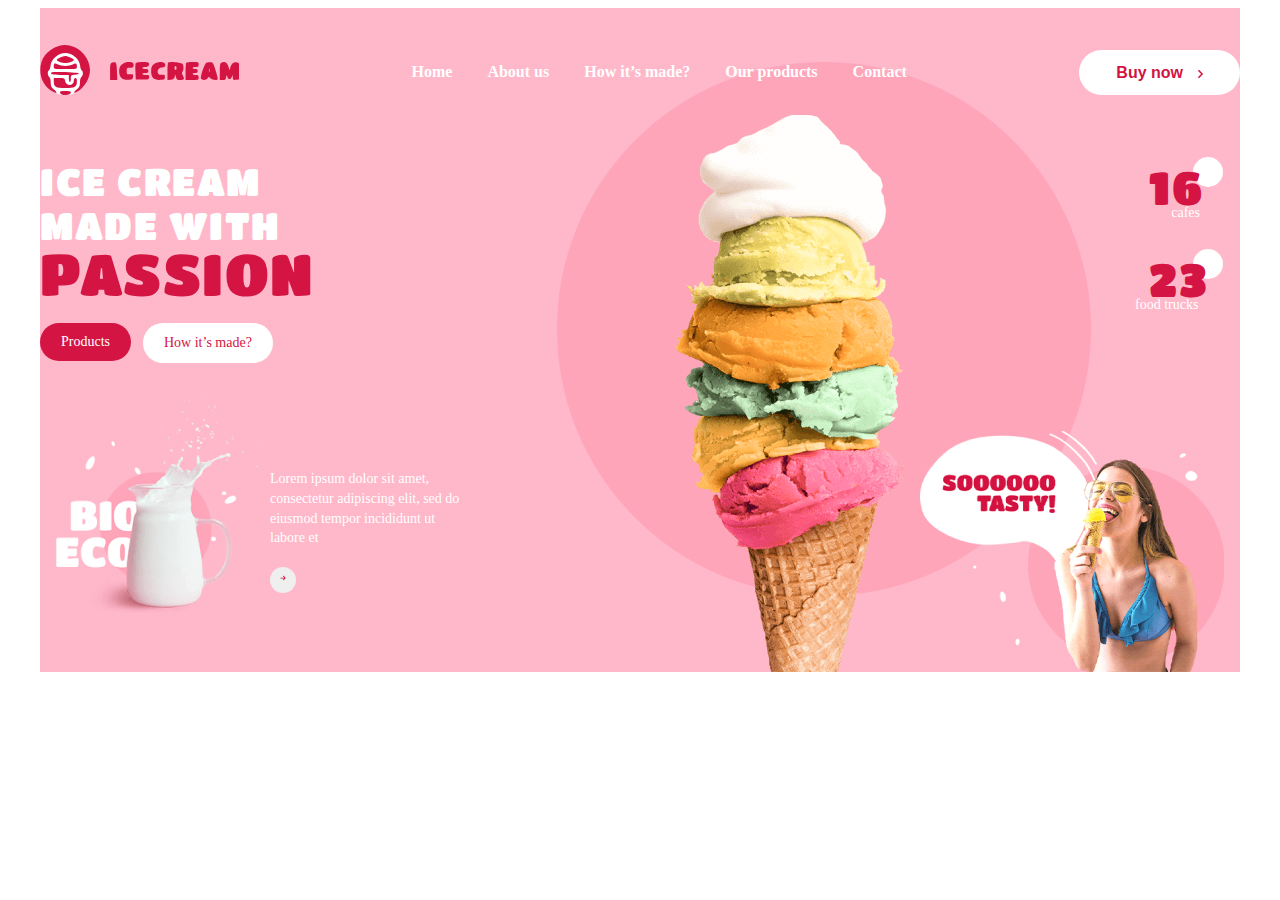
==== commit c76bb89d: "update" ====
--- a/header.html
+++ b/header.html
@@ -15,114 +15,124 @@
     
 </head>
 <body>
-    <section class="hero section">
-        <header class="header">
-            <div class="header-box">
-                <a class="logo" href="./">
-                    <svg class="logo__svg">
-                        <use class="logo__svg-use" href="./images/01hero_header/symbol-defs.svg#icon-logo"></use>
-                    </svg>
-                </a>
-                
-                <ul class="header-menu__list">
-                    <li class="header-menu__item"><a class="header-menu__link" href="">Home</a></li>
-                    <li class="header-menu__item"><a class="header-menu__link" href="">About us</a></li>
-                    <li class="header-menu__item"><a class="header-menu__link" href="">How it’s made?</a></li>
-                    <li class="header-menu__item"><a class="header-menu__link" href="">Our products</a></li>
-                    <li class="header-menu__item"><a class="header-menu__link" href="">Contact</a></li>
+    <div class="section">
+    <div class="conteiner-header">
+            <section class="hero">
+
+                <header class="header">
+                    <div class="header-box">
+                        <a class="logo" href="./">
+                            <svg class="logo__svg">
+                                <use class="logo__svg-use" href="./images/01hero_header/symbol-defs.svg#icon-logo"></use>
+                            </svg>
+                        </a>
+            
+                        <ul class="header-menu__list">
+                            <li class="header-menu__item"><a class="header-menu__link" href="">Home</a></li>
+                            <li class="header-menu__item"><a class="header-menu__link" href="">About us</a></li>
+                            <li class="header-menu__item"><a class="header-menu__link" href="">How it’s made?</a></li>
+                            <li class="header-menu__item"><a class="header-menu__link" href="">Our products</a></li>
+                            <li class="header-menu__item"><a class="header-menu__link" href="">Contact</a></li>
+                        </ul>
+            
+            
+                        <button class="header__btn-open" data-menu-button type="button">
+                            <svg class="header__btn-switcher--open" aria-label="Переключатель мобильного меню">
+                                <use href="./images/01hero_header/symbol-defs.svg#icon-burger"></use>
+                            </svg>
+                        </button>
+            
+                        <button class="header__btn-outside" type="button"><span class="header__btn-text">Buy now</span><svg
+                                class="header__btn-svg" width="5" height="8">
+                                <use href="./images/01hero_header/symbol-defs.svg#icon-arrow"></use>
+                            </svg></button>
+                    </div>
+            
+            
+                    <div class="menu-mobil is-open" data-menu>
+            
+                        <button class="header__btn-close" data-menu-button type="button">
+                            <svg class="header__btn-switcher--close" width="14" height="14"
+                                aria-label="Переключатель мобильного меню">
+                                <use href="./images/01hero_header/symbol-defs.svg#icon-close"></use>
+                            </svg>
+                        </button>
+            
+                        <button class="header__btn" type="button"><span class="header__btn-text">Buy now</span>
+                            <svg class="header__btn-svg" width="5" height="8">
+                                <use href="./images/01hero_header/symbol-defs.svg#icon-arrow"></use>
+                            </svg>
+                        </button>
+                        <ul class="menu-mobil__list">
+                            <li class="menu-mobil__item"><a class="header__mobil-link" href="">Home</a></li>
+                            <li class="menu-mobil__item"><a class="header__mobil-link" href="">About us</a></li>
+                            <li class="menu-mobil__item"><a class="header__mobil-link" href="">How it’s made?</a></li>
+                            <li class="menu-mobil__item"><a class="header__mobil-link" href="">Our products</a></li>
+                            <li class="menu-mobil__item"><a class="header__mobil-link" href="">Contact</a></li>
+                        </ul>
+                    </div>
+            
+            
+            
+                </header>
+            
+            
+            
+                <h1 class="hero-title"><span>ice cream
+                        made with</span><span class="hero-title__size">passion</span>
+                </h1>
+                <ul class="hero__btn-list">
+                    <li class="hero-btn__item"><a class="hero__btn-link" href="#">Products</a></li>
+                    <li class="hero-btn__item"><a class="hero__btn-link--second" href="#">How it’s made?</a></li>
                 </ul>
-                           
+                <div class="hero-box">
+                    <p class="hero-box__text">Lorem ipsum dolor sit amet, consectetur adipiscing elit, sed do eiusmod tempor
+                        incididunt ut labore et</p>
+                    <button class="hero-box__btn">
+                        <svg class="hero-box__svg" width="6" height="6">
+                            <use href="./images/01hero_header/symbol-defs.svg#icon-arrow-right2"></use>
+                        </svg>
+                    </button>
+                </div>
+            
+                <div class="hero-thumb__left">
+                    <picture>
+                        <source srcset="./images/01hero_header/milk.png 1x, ./images/01hero_header/milk@2x.png 2x "
+                            media="(min-width: 1200px)" />
+            
+                        <source srcset="./images/01hero_header/milk-tablet.png 1x, ./images/01hero_header/milk-tablet@2x.png 2x "
+                            media="(min-width: 768px)" />
+                        <img src="./images/01hero_header/milk.png" alt="кувшин с молоком">
+                    </picture>
+                </div>
+            
+                <div class="hero-thumb__right">
+                    <picture>
+                        <source srcset="./images/01hero_header/girl.png 1x, ./images/01hero_header/girl@2x.png 2x "
+                            media="(min-width: 1200px)" />
+            
+                        <source srcset="./images/01hero_header/girl-tablet.png 1x, ./images/01hero_header/girl-tablet@2x.png 2x "
+                            media="(min-width: 768px)" />
+                        <img src="./images/01hero_header/girl.png" alt="кувшин с молоком">
+                    </picture>
+                </div>
+            
+                <div class="numbers-box">
+                    <span class="numbers-box__number">16</span>
+                    <span class="numbers-box__text">cafes</span>
+                    <span class="numbers-box__radius"></span>
+                </div>
+            
+                <div class="numbers-box--second">
+                    <span class="numbers-box__number--second">23</span>
+                    <span class="numbers-box__text--second">food trucks</span>
+                    <span class="numbers-box__radius--second"></span>
+                </div>
+            
+            </section>
+    </div>
+    </div>
 
-                <button class="header__btn-open" data-menu-button type="button">
-                    <svg class="header__btn-switcher--open" aria-label="Переключатель мобильного меню">
-                        <use href="./images/01hero_header/symbol-defs.svg#icon-burger"></use>
-                    </svg>
-                </button>
-
-                <button class="header__btn-outside" type="button"><span class="header__btn-text">Buy now</span><svg class="header__btn-svg" width="5" height="8">
-                    <use href="./images/01hero_header/symbol-defs.svg#icon-arrow"></use>
-                </svg></button>
-            </div>
-           
-
-            <div class="menu-mobil is-open" data-menu>
-                
-                            <button class="header__btn-close" data-menu-button type="button">
-                                <svg class="header__btn-switcher--close" width="14" height="14" aria-label="Переключатель мобильного меню">
-                                    <use href="./images/01hero_header/symbol-defs.svg#icon-close"></use>
-                                </svg>
-                            </button>
-
-                <button class="header__btn" type="button"><span class="header__btn-text">Buy now</span>
-                    <svg class="header__btn-svg" width="5" height="8">
-                        <use href="./images/01hero_header/symbol-defs.svg#icon-arrow"></use>
-                    </svg>
-                </button>
-                <ul class="menu-mobil__list">
-                    <li class="menu-mobil__item"><a class="header__mobil-link" href="">Home</a></li>
-                    <li class="menu-mobil__item"><a class="header__mobil-link" href="">About us</a></li>
-                    <li class="menu-mobil__item"><a class="header__mobil-link" href="">How it’s made?</a></li>
-                    <li class="menu-mobil__item"><a class="header__mobil-link" href="">Our products</a></li>
-                    <li class="menu-mobil__item"><a class="header__mobil-link" href="">Contact</a></li>
-                </ul>
-            </div>
-            
-
-
-        </header>
-
-        <h1 class="hero-title"><span>ice cream
-        made with</span><span class="hero-title__size">passion</span>
-        </h1>
-        <ul class="hero__btn-list">
-            <li class="hero-btn__item"><a class="hero__btn-link" href="#">Products</a></li>
-            <li class="hero-btn__item"><a class="hero__btn-link--second" href="#">How it’s made?</a></li>
-        </ul>
-        <div class="hero-box">
-            <p class="hero-box__text">Lorem ipsum dolor sit amet, consectetur adipiscing elit, sed do eiusmod tempor incididunt ut labore et</p>
-            <button class="hero-box__btn">
-                    <svg class="hero-box__svg" width="6" height="6">
-                        <use href="./images/01hero_header/symbol-defs.svg#icon-arrow-right2"></use>
-                    </svg>
-            </button>
-        </div> 
-
-        <div class="hero-thumb__left">
-            <picture>
-                <source srcset="./images/01hero_header/milk.png 1x, ./images/01hero_header/milk@2x.png 2x "
-                    media="(min-width: 1200px)" />
-            
-                <source srcset="./images/01hero_header/milk-tablet.png 1x, ./images/01hero_header/milk-tablet@2x.png 2x "
-                    media="(min-width: 768px)" />
-                <img src="./images/01hero_header/milk.png" alt="кувшин с молоком">
-            </picture>
-        </div>
-
-            <div class="hero-thumb__right">
-                <picture>
-                    <source srcset="./images/01hero_header/girl.png 1x, ./images/01hero_header/girl@2x.png 2x "
-                        media="(min-width: 1200px)" />
-            
-                    <source srcset="./images/01hero_header/girl-tablet.png 1x, ./images/01hero_header/girl-tablet@2x.png 2x "
-                        media="(min-width: 768px)" />
-                    <img src="./images/01hero_header/girl.png" alt="кувшин с молоком">
-                </picture>
-            </div>
-
-        <div class="numbers-box">
-            <span class="numbers-box__number">16</span>
-            <span class="numbers-box__text">cafes</span>
-            <span class="numbers-box__radius"></span>
-        </div>
-
-        <div class="numbers-box--second">
-            <span class="numbers-box__number--second">23</span>
-            <span class="numbers-box__text--second">food trucks</span>
-            <span class="numbers-box__radius--second"></span>
-        </div>
-
-  
-    </section>
     <script src="./js/mobile-menu.js"></script>
 </body>
 </html>--- a/css/main.min.css
+++ b/css/main.min.css
@@ -1 +1 @@
-button{padding:0}ul,p,h1,h2,h3{padding:0;margin:0}li{list-style:none}a{text-decoration:none}.section{padding-right:20px;padding-left:20px}@media screen and (min-width: 768px){.section{padding-right:32px;padding-left:32px}}@media screen and (min-width: 1200px){.section{padding-right:16px;padding-left:16px}}.header-box{display:flex;align-items:center}@media screen and (min-width: 768px){.header-box{margin-top:32px;justify-content:space-between;align-items:center}}@media screen and (min-width: 1200px){.header-box{margin-top:37px;justify-content:space-between}}.logo{display:block;margin-top:8px}@media screen and (min-width: 768px){.logo{margin-top:0;margin-right:auto}}@media screen and (min-width: 1200px){.logo{margin:0}}.logo__svg{width:199px;height:50px}.header-menu__list{position:relative;display:flex}@media screen and (max-width: 1199px){.header-menu__list{display:none}}.header-menu__item:not(:last-child){margin-right:35px}.header-menu__link{padding:15px 0;font-weight:700;font-size:16px;line-height:1.31;color:#fff;transition-duration:500ms}.header-menu__link:hover,.header-menu__link:focus{color:#d41443}.header__btn-close{position:absolute;display:block;top:20px;right:20px;width:14px;height:14px;border:0;background-color:rgba(0,0,0,0);z-index:1}.header__btn-switcher--close{stroke:#fff}.header__btn-open{position:absolute;display:block;top:25px;right:20px;border:0;background-color:rgba(0,0,0,0);width:14px;height:14px}@media screen and (min-width: 768px){.header__btn-open{margin-right:30px;top:50px;right:194px}}@media screen and (min-width: 1200px){.header__btn-open{display:none}}.header__btn-switcher--open{stroke:#d41443;width:14px;height:14px}@media screen and (min-width: 768px){.header__btn-switcher--open{width:20px;height:20px}}.visually-hidden{position:absolute;width:1px;height:1px;margin:-1px;border:0;padding:0;white-space:nowrap;clip-path:inset(100%);clip:rect(0 0 0 0);overflow:hidden}.menu-mobil__list{padding:0;margin-top:20px}.menu-mobil{position:fixed;right:0;top:0;height:100vh;width:250px;overflow:hidden;background-color:#e17992;transition-duration:500ms;z-index:2;box-shadow:-8px 0px 20px rgba(0,0,0,.25)}@media screen and (min-width: 768px){.menu-mobil{width:254px}}.menu-mobil.is-open{position:absolute;top:0;right:0;max-height:100%;overflow:hidden;transition-duration:500ms;transform:translateX(100%);box-shadow:-8px 0px 20px rgba(0,0,0,0)}@media screen and (min-width: 768px){.menu-mobil.is-open{max-height:416px}}@media screen and (min-width: 1200px){.menu-mobil.is-open{max-height:664px}}.menu-mobil__item{padding:0}.header__mobil-link{display:block;padding-top:13px;padding-bottom:13px;padding-left:20px;border-bottom:1px solid #e18298;font-style:normal;font-weight:700;font-size:14px;line-height:18px;color:#fff;transition-duration:500ms}.header__mobil-link:hover,.header__mobil-link:focus{color:#d41443}.header__mobil-link:last-child{border-top:1px solid #e18298}.header__btn{display:block;margin-top:60px;margin-right:auto;margin-left:auto;padding:15px 62px;border-radius:27px;border:0;font-style:normal;font-weight:700;font-size:16px;line-height:21px;background-color:#fff;color:#d21443;transition-duration:500ms}.header__btn:hover,.header__btn:focus{color:#d41443;background-color:#ecebeb}.header__btn-svg{stroke:#d41443;fill:#fff}.header__btn-svg:hover,.header__btn-svg:focus{stroke:#d41443;fill:#ecebeb}.header__btn-text{margin-right:15px}.header__btn-outside{display:block;padding:12px 37px;border-radius:27px;border:0;font-style:normal;font-weight:700;font-size:16px;line-height:21px;background-color:#fff;color:#d21443;transition-duration:500ms}.header__btn-outside:hover,.header__btn-outside:focus{color:#d41443;background-color:#ecebeb}@media screen and (max-width: 767px){.header__btn-outside{display:none}}picture,img{display:block}.hero{position:relative;height:502px;background-color:#ffb8ca;overflow-x:hidden}@media screen and (min-width: 768px){.hero{height:416px}}@media screen and (min-width: 1200px){.hero{height:664px}}.hero::after{content:"";position:absolute;right:28px;bottom:0;width:171px;height:409px;background-image:url(/images/01hero_header/hero-mobile.png);background-repeat:no-repeat;background-size:contain}@media screen and (max-width: 767px)and (min-device-pixel-ratio: 2),screen and (max-width: 767px)and (-webkit-min-device-pixel-ratio: 2),screen and (max-width: 767px)and (min-resolution: 192dpi),screen and (max-width: 767px)and (min-resolution: 2dppx){.hero::after{background-image:url(/images/01hero_header/hero-mobile@2x.png)}}@media screen and (min-width: 768px){.hero::after{width:143px;height:336px;right:303px;background-image:url(/images/01hero_header/hero-tablet.png)}}@media screen and (min-width: 768px)and (min-device-pixel-ratio: 2),screen and (min-width: 768px)and (-webkit-min-device-pixel-ratio: 2),screen and (min-width: 768px)and (min-resolution: 192dpi),screen and (min-width: 768px)and (min-resolution: 2dppx){.hero::after{background-image:url(/images/01hero_header/hero-tablet@2x.png)}}@media screen and (min-width: 1200px){.hero::after{background-image:url(/images/01hero_header/hero-pc.png);width:236px;height:557px;right:329px}}@media screen and (min-width: 1200px)and (min-device-pixel-ratio: 2),screen and (min-width: 1200px)and (-webkit-min-device-pixel-ratio: 2),screen and (min-width: 1200px)and (min-resolution: 192dpi),screen and (min-width: 1200px)and (min-resolution: 2dppx){.hero::after{background-image:url(/images/01hero_header/hero-pc@2x.png)}}.hero::before{content:"";position:absolute;right:-60px;bottom:75px;width:345px;height:345px;background-image:url(/images/01hero_header/ellipse-mobile.png);background-repeat:no-repeat;background-size:contain}@media screen and (max-width: 767px)and (min-device-pixel-ratio: 2),screen and (max-width: 767px)and (-webkit-min-device-pixel-ratio: 2),screen and (max-width: 767px)and (min-resolution: 192dpi),screen and (max-width: 767px)and (min-resolution: 2dppx){.hero::before{background-image:url(/images/01hero_header/ellipse-mobile@2x.png)}}@media screen and (min-width: 768px){.hero::before{width:335px;height:335px;right:185px;bottom:43px;background-image:url(/images/01hero_header/ellipse-tablet.png)}}@media screen and (min-width: 768px)and (min-device-pixel-ratio: 2),screen and (min-width: 768px)and (-webkit-min-device-pixel-ratio: 2),screen and (min-width: 768px)and (min-resolution: 192dpi),screen and (min-width: 768px)and (min-resolution: 2dppx){.hero::before{background-image:url(/images/01hero_header/ellipse-tablet@2x.png)}}@media screen and (min-width: 1200px){.hero::before{width:534px;height:534px;right:149px;bottom:76px;background-image:url(/images/01hero_header/ellipse-pc.png)}}@media screen and (min-width: 1200px)and (min-device-pixel-ratio: 2),screen and (min-width: 1200px)and (-webkit-min-device-pixel-ratio: 2),screen and (min-width: 1200px)and (min-resolution: 192dpi),screen and (min-width: 1200px)and (min-resolution: 2dppx){.hero::before{background-image:url(/images/01hero_header/ellipse-pc@2x.png)}}.hero-title{font-family:"Titan One";flex-direction:column;position:relative;margin-top:136px;max-width:218px;font-style:normal;font-weight:400;font-size:26px;line-height:1.15;letter-spacing:.04em;text-transform:uppercase;color:#fff;z-index:1}@media screen and (min-width: 768px){.hero-title{margin-top:20px;font-size:22px;line-height:1.14}}@media screen and (min-width: 1200px){.hero-title{font-size:38px;line-height:1.16;margin-top:60px;max-width:280px}}.hero-title__size{display:block;font-style:normal;font-weight:400;font-size:48px;line-height:96.5%;text-transform:uppercase;color:#d41443}@media screen and (min-width: 768px){.hero-title__size{font-size:34px;line-height:90.5%}}@media screen and (min-width: 1200px){.hero-title__size{font-size:58px;line-height:90.5%}}.hero__btn-list{display:flex;margin-top:20px}@media screen and (min-width: 1200px){.hero__btn-list{margin-top:24px}}.hero-btn__item{z-index:1}.hero-btn__item:not(:last-child){margin-right:8px}@media screen and (min-width: 1200px){.hero-btn__item:not(:last-child){margin-right:12px}}.hero__btn-link{display:inline-block;padding:6px 14px;border-radius:20px;font-style:normal;font-weight:400;font-size:8px;line-height:1.13;color:#fff;background-color:#d41443;transition-duration:500ms}@media screen and (min-width: 1200px){.hero__btn-link{padding:11px 21px;font-size:14px;line-height:1.13}}.hero__btn-link:hover,.hero__btn-link:focus{background-color:#ecebeb;color:#d41443}.hero__btn-link--second{display:inline-block;padding:6px 14px;border-radius:20px;font-style:normal;font-weight:400;font-size:8px;line-height:10px;background-color:#fff;color:#d41443;transition-duration:500ms}@media screen and (min-width: 1200px){.hero__btn-link--second{padding:11px 21px;font-size:14px;line-height:18px}}.hero__btn-link--second:hover,.hero__btn-link--second:focus{background-color:#ecebeb;color:#d41443}.hero-box{margin-top:61px;margin-left:162px;max-width:114px}@media screen and (max-width: 767px){.hero-box{display:none}}@media screen and (min-width: 1200px){.hero-box{margin-top:106px;margin-left:230px;max-width:200px}}.hero-box__text{position:relative;font-style:normal;font-weight:400;font-size:8px;line-height:150%;z-index:1;color:#fff}@media screen and (min-width: 1200px){.hero-box__text{font-size:14px;line-height:140%}}.hero-box__btn{margin-top:7px;width:18px;height:18px;border:0;border-radius:50%}@media screen and (min-width: 1200px){.hero-box__btn{margin-top:19px;width:26px;height:26px}}.hero-box__svg{fill:#d41443;margin-bottom:3px}.hero-thumb__left{position:absolute;bottom:10px;left:32px}@media screen and (max-width: 767px){.hero-thumb__left{display:none}}@media screen and (min-width: 1200px){.hero-thumb__left{bottom:58px;left:16px}}.hero-thumb__right{position:absolute;bottom:0;right:32px}@media screen and (max-width: 767px){.hero-thumb__right{display:none}}@media screen and (min-width: 1200px){.hero-thumb__right{right:16px}}.numbers-box{position:absolute;top:93px;right:32px;width:40px}@media screen and (max-width: 767px){.numbers-box{display:none}}@media screen and (min-width: 1200px){.numbers-box{right:51px;top:152px}}.numbers-box__number{position:absolute;font-family:"Titan One";font-style:normal;font-weight:400;font-size:28px;line-height:1.14;text-align:right;letter-spacing:.04em;text-transform:uppercase;color:#d41443;z-index:1}@media screen and (min-width: 1200px){.numbers-box__number{font-size:46px;line-height:53px}}.numbers-box__radius{position:absolute;top:-3px;right:-1px;display:block;width:16px;height:16px;background-color:#fff;border-radius:50%}@media screen and (min-width: 1200px){.numbers-box__radius{width:30px;height:30px;right:-34px}}.numbers-box__text{position:absolute;bottom:-38px;right:8px;font-style:normal;font-weight:400;font-size:8px;line-height:1.25;color:#fff}@media screen and (min-width: 1200px){.numbers-box__text{font-size:14px;line-height:18px;bottom:-62px;right:-11px}}.numbers-box--second{position:absolute;top:156px;right:32px;width:40px}@media screen and (max-width: 767px){.numbers-box--second{display:none}}@media screen and (min-width: 1200px){.numbers-box--second{right:51px;top:244px}}.numbers-box__number--second{position:absolute;font-family:"Titan One";font-style:normal;font-weight:400;font-size:28px;line-height:1.14;text-align:right;letter-spacing:.04em;text-transform:uppercase;color:#d41443;z-index:1}@media screen and (min-width: 1200px){.numbers-box__number--second{font-size:46px;line-height:53px}}.numbers-box__text--second{position:absolute;bottom:-38px;right:1px;width:45px;font-style:normal;font-weight:400;font-size:8px;line-height:1.25;color:#fff}@media screen and (min-width: 1200px){.numbers-box__text--second{width:75px;font-size:14px;line-height:18px;bottom:-62px;right:-21px}}.numbers-box__radius--second{position:absolute;top:-3px;right:-1px;display:block;width:16px;height:16px;background-color:#fff;border-radius:50%}@media screen and (min-width: 1200px){.numbers-box__radius--second{width:30px;height:30px;right:-34px}}/*# sourceMappingURL=main.min.css.map */+button{padding:0}ul,p,h1,h2,h3{padding:0;margin:0}li{list-style:none}a{text-decoration:none}.section{padding-right:20px;padding-left:20px}@media screen and (min-width: 768px){.section{padding-right:32px;padding-left:32px}}@media screen and (min-width: 1200px){.section{padding-right:16px;padding-left:16px}}.conteiner-header{position:relative;max-width:320px;margin:0 auto}@media screen and (min-width: 768px){.conteiner-header{max-width:768px}}@media screen and (min-width: 1200px){.conteiner-header{max-width:1200px}}.header-box{display:flex;align-items:center}@media screen and (min-width: 768px){.header-box{margin-top:32px;justify-content:space-between;align-items:center}}@media screen and (min-width: 1200px){.header-box{margin-top:37px;justify-content:space-between}}.logo{display:block;margin-top:8px}@media screen and (min-width: 768px){.logo{margin-top:0;margin-right:auto}}@media screen and (min-width: 1200px){.logo{margin:0}}.logo__svg{width:199px;height:50px}.header-menu__list{position:relative;display:flex}@media screen and (max-width: 1199px){.header-menu__list{display:none}}.header-menu__item:not(:last-child){margin-right:35px}.header-menu__link{padding:15px 0;font-weight:700;font-size:16px;line-height:1.31;color:#fff;transition-duration:500ms}.header-menu__link:hover,.header-menu__link:focus{color:#d41443}.header__btn-close{position:absolute;display:block;top:20px;right:20px;width:14px;height:14px;border:0;background-color:rgba(0,0,0,0);z-index:1}.header__btn-switcher--close{stroke:#fff}.header__btn-open{position:absolute;display:block;top:25px;right:20px;border:0;background-color:rgba(0,0,0,0);width:14px;height:14px}@media screen and (min-width: 768px){.header__btn-open{margin-right:30px;top:50px;right:194px}}@media screen and (min-width: 1200px){.header__btn-open{display:none}}.header__btn-switcher--open{stroke:#d41443;width:20px;height:12px}.visually-hidden{position:absolute;width:1px;height:1px;margin:-1px;border:0;padding:0;white-space:nowrap;clip-path:inset(100%);clip:rect(0 0 0 0);overflow:hidden}.menu-mobil__list{padding:0;margin-top:20px}.menu-mobil{position:fixed;right:0;top:0;height:100vh;width:70vw;min-width:250px;overflow:hidden;background-color:#e17992;transition-duration:500ms;z-index:2;box-shadow:-8px 0px 20px rgba(0,0,0,.25)}@media screen and (min-width: 768px){.menu-mobil{width:254px}}.menu-mobil.is-open{position:absolute;top:0;right:0;max-height:100%;overflow:hidden;transition-duration:500ms;transform:translateX(100%);box-shadow:-8px 0px 20px rgba(0,0,0,0)}@media screen and (min-width: 768px){.menu-mobil.is-open{max-height:416px}}@media screen and (min-width: 1200px){.menu-mobil.is-open{max-height:664px}}.menu-mobil__item{padding:0}.header__mobil-link{display:block;padding-top:13px;padding-bottom:13px;padding-left:20px;border-bottom:1px solid #e18298;font-style:normal;font-weight:700;font-size:14px;line-height:18px;color:#fff;transition-duration:500ms}.header__mobil-link:hover,.header__mobil-link:focus{color:#d41443}.header__mobil-link:last-child{border-top:1px solid #e18298}.header__btn{display:block;margin-top:60px;margin-right:auto;margin-left:auto;padding:15px 62px;border-radius:27px;border:0;font-style:normal;font-weight:700;font-size:16px;line-height:21px;background-color:#fff;color:#d21443;transition-duration:500ms}.header__btn:hover,.header__btn:focus{color:#d41443;background-color:#ecebeb}.header__btn-svg{stroke:#d41443;fill:#fff}.header__btn-svg:hover,.header__btn-svg:focus{stroke:#d41443;fill:#ecebeb}.header__btn-text{margin-right:15px}.header__btn-outside{display:block;padding:12px 37px;border-radius:27px;border:0;font-style:normal;font-weight:700;font-size:16px;line-height:21px;background-color:#fff;color:#d21443;transition-duration:500ms}.header__btn-outside:hover,.header__btn-outside:focus{color:#d41443;background-color:#ecebeb}@media screen and (max-width: 767px){.header__btn-outside{display:none}}picture,img{display:block}.hero{position:relative;height:502px;background-color:#ffb8ca;overflow-x:hidden}@media screen and (min-width: 768px){.hero{height:416px}}@media screen and (min-width: 1200px){.hero{height:664px}}.hero::after{content:"";position:absolute;right:28px;bottom:0;width:171px;height:409px;background-image:url(/images/01hero_header/hero-mobile.png);background-repeat:no-repeat;background-size:contain}@media screen and (max-width: 767px)and (min-device-pixel-ratio: 2),screen and (max-width: 767px)and (-webkit-min-device-pixel-ratio: 2),screen and (max-width: 767px)and (min-resolution: 192dpi),screen and (max-width: 767px)and (min-resolution: 2dppx){.hero::after{background-image:url(/images/01hero_header/hero-mobile@2x.png)}}@media screen and (min-width: 768px){.hero::after{width:143px;height:336px;right:303px;background-image:url(/images/01hero_header/hero-tablet.png)}}@media screen and (min-width: 768px)and (min-device-pixel-ratio: 2),screen and (min-width: 768px)and (-webkit-min-device-pixel-ratio: 2),screen and (min-width: 768px)and (min-resolution: 192dpi),screen and (min-width: 768px)and (min-resolution: 2dppx){.hero::after{background-image:url(/images/01hero_header/hero-tablet@2x.png)}}@media screen and (min-width: 1200px){.hero::after{background-image:url(/images/01hero_header/hero-pc.png);width:236px;height:557px;right:329px}}@media screen and (min-width: 1200px)and (min-device-pixel-ratio: 2),screen and (min-width: 1200px)and (-webkit-min-device-pixel-ratio: 2),screen and (min-width: 1200px)and (min-resolution: 192dpi),screen and (min-width: 1200px)and (min-resolution: 2dppx){.hero::after{background-image:url(/images/01hero_header/hero-pc@2x.png)}}.hero::before{content:"";position:absolute;right:-60px;bottom:75px;width:345px;height:345px;background-image:url(/images/01hero_header/ellipse-mobile.png);background-repeat:no-repeat;background-size:contain}@media screen and (max-width: 767px)and (min-device-pixel-ratio: 2),screen and (max-width: 767px)and (-webkit-min-device-pixel-ratio: 2),screen and (max-width: 767px)and (min-resolution: 192dpi),screen and (max-width: 767px)and (min-resolution: 2dppx){.hero::before{background-image:url(/images/01hero_header/ellipse-mobile@2x.png)}}@media screen and (min-width: 768px){.hero::before{width:335px;height:335px;right:185px;bottom:43px;background-image:url(/images/01hero_header/ellipse-tablet.png)}}@media screen and (min-width: 768px)and (min-device-pixel-ratio: 2),screen and (min-width: 768px)and (-webkit-min-device-pixel-ratio: 2),screen and (min-width: 768px)and (min-resolution: 192dpi),screen and (min-width: 768px)and (min-resolution: 2dppx){.hero::before{background-image:url(/images/01hero_header/ellipse-tablet@2x.png)}}@media screen and (min-width: 1200px){.hero::before{width:534px;height:534px;right:149px;bottom:76px;background-image:url(/images/01hero_header/ellipse-pc.png)}}@media screen and (min-width: 1200px)and (min-device-pixel-ratio: 2),screen and (min-width: 1200px)and (-webkit-min-device-pixel-ratio: 2),screen and (min-width: 1200px)and (min-resolution: 192dpi),screen and (min-width: 1200px)and (min-resolution: 2dppx){.hero::before{background-image:url(/images/01hero_header/ellipse-pc@2x.png)}}.hero-title{font-family:"Titan One";flex-direction:column;position:relative;margin-top:136px;max-width:218px;font-style:normal;font-weight:400;font-size:26px;line-height:1.15;letter-spacing:.04em;text-transform:uppercase;color:#fff;z-index:1}@media screen and (min-width: 768px){.hero-title{margin-top:20px;font-size:22px;line-height:1.14}}@media screen and (min-width: 1200px){.hero-title{font-size:38px;line-height:1.16;margin-top:60px;max-width:280px}}.hero-title__size{display:block;font-style:normal;font-weight:400;font-size:48px;line-height:96.5%;text-transform:uppercase;color:#d41443}@media screen and (min-width: 768px){.hero-title__size{font-size:34px;line-height:90.5%}}@media screen and (min-width: 1200px){.hero-title__size{font-size:58px;line-height:90.5%}}.hero__btn-list{display:flex;margin-top:20px}@media screen and (min-width: 1200px){.hero__btn-list{margin-top:24px}}.hero-btn__item{z-index:1}.hero-btn__item:not(:last-child){margin-right:8px}@media screen and (min-width: 1200px){.hero-btn__item:not(:last-child){margin-right:12px}}.hero__btn-link{display:inline-block;padding:6px 14px;border-radius:20px;font-style:normal;font-weight:400;font-size:8px;line-height:1.13;color:#fff;background-color:#d41443;transition-duration:500ms}@media screen and (min-width: 1200px){.hero__btn-link{padding:11px 21px;font-size:14px;line-height:1.13}}.hero__btn-link:hover,.hero__btn-link:focus{background-color:#ecebeb;color:#d41443}.hero__btn-link--second{display:inline-block;padding:6px 14px;border-radius:20px;font-style:normal;font-weight:400;font-size:8px;line-height:10px;background-color:#fff;color:#d41443;transition-duration:500ms}@media screen and (min-width: 1200px){.hero__btn-link--second{padding:11px 21px;font-size:14px;line-height:18px}}.hero__btn-link--second:hover,.hero__btn-link--second:focus{background-color:#ecebeb;color:#d41443}.hero-box{margin-top:61px;margin-left:162px;max-width:114px}@media screen and (max-width: 767px){.hero-box{display:none}}@media screen and (min-width: 1200px){.hero-box{margin-top:106px;margin-left:230px;max-width:200px}}.hero-box__text{position:relative;font-style:normal;font-weight:400;font-size:8px;line-height:150%;z-index:1;color:#fff}@media screen and (min-width: 1200px){.hero-box__text{font-size:14px;line-height:140%}}.hero-box__btn{margin-top:7px;width:18px;height:18px;border:0;border-radius:50%}@media screen and (min-width: 1200px){.hero-box__btn{margin-top:19px;width:26px;height:26px}}.hero-box__svg{fill:#d41443;margin-bottom:3px}.hero-thumb__left{position:absolute;bottom:10px;left:32px}@media screen and (max-width: 767px){.hero-thumb__left{display:none}}@media screen and (min-width: 1200px){.hero-thumb__left{bottom:58px;left:16px}}.hero-thumb__right{position:absolute;bottom:0;right:32px}@media screen and (max-width: 767px){.hero-thumb__right{display:none}}@media screen and (min-width: 1200px){.hero-thumb__right{right:16px}}.numbers-box{position:absolute;top:93px;right:32px;width:40px}@media screen and (max-width: 767px){.numbers-box{display:none}}@media screen and (min-width: 1200px){.numbers-box{right:51px;top:152px}}.numbers-box__number{position:absolute;font-family:"Titan One";font-style:normal;font-weight:400;font-size:28px;line-height:1.14;text-align:right;letter-spacing:.04em;text-transform:uppercase;color:#d41443;z-index:1}@media screen and (min-width: 1200px){.numbers-box__number{font-size:46px;line-height:53px}}.numbers-box__radius{position:absolute;top:-3px;right:-1px;display:block;width:16px;height:16px;background-color:#fff;border-radius:50%}@media screen and (min-width: 1200px){.numbers-box__radius{width:30px;height:30px;right:-34px}}.numbers-box__text{position:absolute;bottom:-38px;right:8px;font-style:normal;font-weight:400;font-size:8px;line-height:1.25;color:#fff}@media screen and (min-width: 1200px){.numbers-box__text{font-size:14px;line-height:18px;bottom:-62px;right:-11px}}.numbers-box--second{position:absolute;top:156px;right:32px;width:40px}@media screen and (max-width: 767px){.numbers-box--second{display:none}}@media screen and (min-width: 1200px){.numbers-box--second{right:51px;top:244px}}.numbers-box__number--second{position:absolute;font-family:"Titan One";font-style:normal;font-weight:400;font-size:28px;line-height:1.14;text-align:right;letter-spacing:.04em;text-transform:uppercase;color:#d41443;z-index:1}@media screen and (min-width: 1200px){.numbers-box__number--second{font-size:46px;line-height:53px}}.numbers-box__text--second{position:absolute;bottom:-38px;right:1px;width:45px;font-style:normal;font-weight:400;font-size:8px;line-height:1.25;color:#fff}@media screen and (min-width: 1200px){.numbers-box__text--second{width:75px;font-size:14px;line-height:18px;bottom:-62px;right:-21px}}.numbers-box__radius--second{position:absolute;top:-3px;right:-1px;display:block;width:16px;height:16px;background-color:#fff;border-radius:50%}@media screen and (min-width: 1200px){.numbers-box__radius--second{width:30px;height:30px;right:-34px}}/*# sourceMappingURL=main.min.css.map */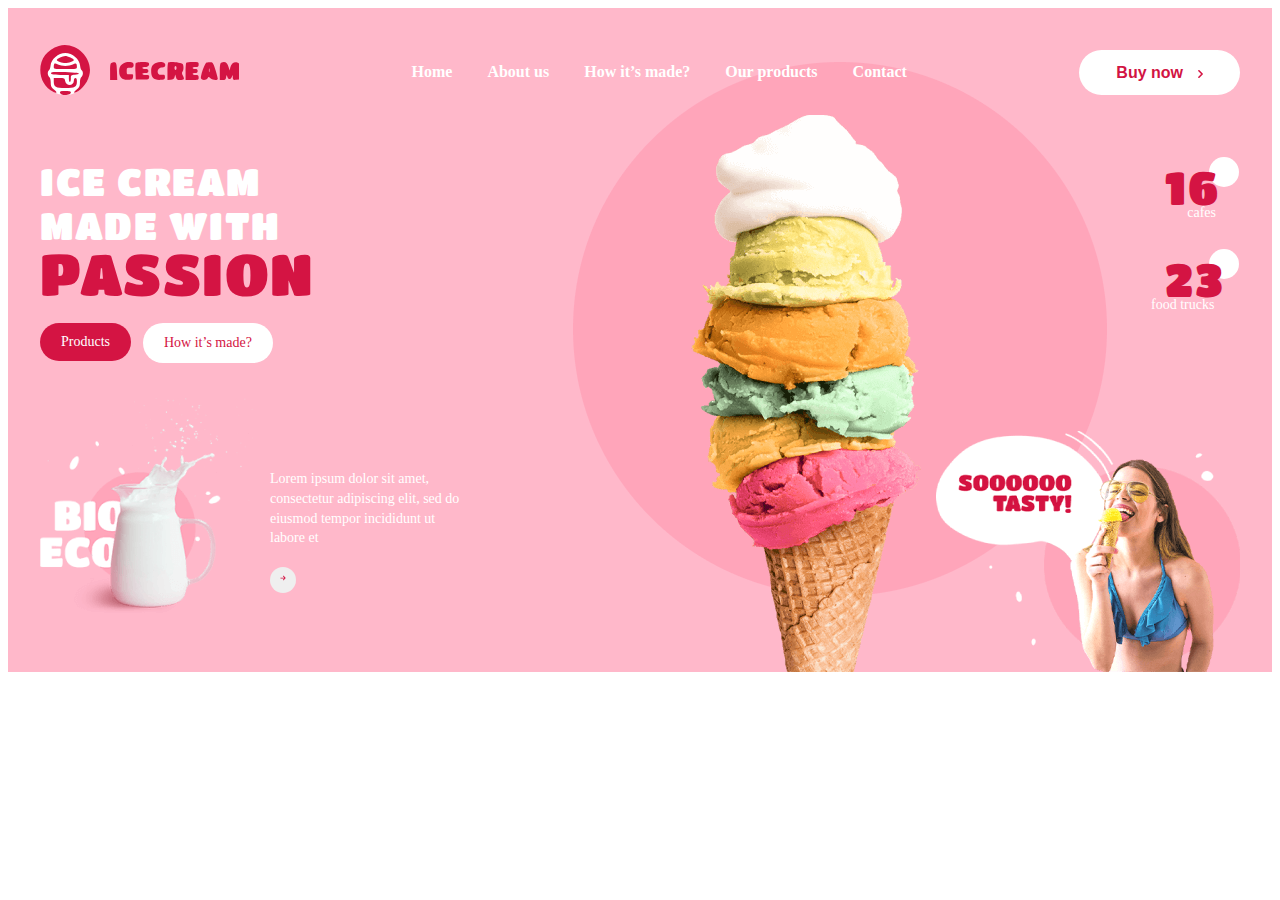
==== commit 745babd7: "update" ====
--- a/header.html
+++ b/header.html
@@ -15,124 +15,120 @@
     
 </head>
 <body>
-    <div class="section">
-    <div class="conteiner-header">
-            <section class="hero">
-
-                <header class="header">
-                    <div class="header-box">
-                        <a class="logo" href="./">
-                            <svg class="logo__svg">
-                                <use class="logo__svg-use" href="./images/01hero_header/symbol-defs.svg#icon-logo"></use>
-                            </svg>
-                        </a>
-            
-                        <ul class="header-menu__list">
-                            <li class="header-menu__item"><a class="header-menu__link" href="">Home</a></li>
-                            <li class="header-menu__item"><a class="header-menu__link" href="">About us</a></li>
-                            <li class="header-menu__item"><a class="header-menu__link" href="">How it’s made?</a></li>
-                            <li class="header-menu__item"><a class="header-menu__link" href="">Our products</a></li>
-                            <li class="header-menu__item"><a class="header-menu__link" href="">Contact</a></li>
-                        </ul>
-            
-            
-                        <button class="header__btn-open" data-menu-button type="button">
-                            <svg class="header__btn-switcher--open" aria-label="Переключатель мобильного меню">
-                                <use href="./images/01hero_header/symbol-defs.svg#icon-burger"></use>
-                            </svg>
-                        </button>
-            
-                        <button class="header__btn-outside" type="button"><span class="header__btn-text">Buy now</span><svg
-                                class="header__btn-svg" width="5" height="8">
-                                <use href="./images/01hero_header/symbol-defs.svg#icon-arrow"></use>
-                            </svg></button>
-                    </div>
-            
-            
-                    <div class="menu-mobil is-open" data-menu>
-            
-                        <button class="header__btn-close" data-menu-button type="button">
-                            <svg class="header__btn-switcher--close" width="14" height="14"
-                                aria-label="Переключатель мобильного меню">
-                                <use href="./images/01hero_header/symbol-defs.svg#icon-close"></use>
-                            </svg>
-                        </button>
-            
-                        <button class="header__btn" type="button"><span class="header__btn-text">Buy now</span>
-                            <svg class="header__btn-svg" width="5" height="8">
-                                <use href="./images/01hero_header/symbol-defs.svg#icon-arrow"></use>
-                            </svg>
-                        </button>
-                        <ul class="menu-mobil__list">
-                            <li class="menu-mobil__item"><a class="header__mobil-link" href="">Home</a></li>
-                            <li class="menu-mobil__item"><a class="header__mobil-link" href="">About us</a></li>
-                            <li class="menu-mobil__item"><a class="header__mobil-link" href="">How it’s made?</a></li>
-                            <li class="menu-mobil__item"><a class="header__mobil-link" href="">Our products</a></li>
-                            <li class="menu-mobil__item"><a class="header__mobil-link" href="">Contact</a></li>
-                        </ul>
-                    </div>
-            
-            
-            
-                </header>
-            
-            
-            
-                <h1 class="hero-title"><span>ice cream
-                        made with</span><span class="hero-title__size">passion</span>
-                </h1>
-                <ul class="hero__btn-list">
-                    <li class="hero-btn__item"><a class="hero__btn-link" href="#">Products</a></li>
-                    <li class="hero-btn__item"><a class="hero__btn-link--second" href="#">How it’s made?</a></li>
-                </ul>
-                <div class="hero-box">
-                    <p class="hero-box__text">Lorem ipsum dolor sit amet, consectetur adipiscing elit, sed do eiusmod tempor
-                        incididunt ut labore et</p>
-                    <button class="hero-box__btn">
-                        <svg class="hero-box__svg" width="6" height="6">
-                            <use href="./images/01hero_header/symbol-defs.svg#icon-arrow-right2"></use>
+    <div class="section-color">
+        <section class="hero section">
+            <header class="header">
+                <div class="header-box">
+                    <a class="logo" href="./">
+                        <svg class="logo__svg">
+                            <use class="logo__svg-use" href="./images/01hero_header/symbol-defs.svg#icon-logo"></use>
+                        </svg>
+                    </a>
+        
+                    <ul class="header-menu__list">
+                        <li class="header-menu__item"><a class="header-menu__link" href="">Home</a></li>
+                        <li class="header-menu__item"><a class="header-menu__link" href="">About us</a></li>
+                        <li class="header-menu__item"><a class="header-menu__link" href="">How it’s made?</a></li>
+                        <li class="header-menu__item"><a class="header-menu__link" href="">Our products</a></li>
+                        <li class="header-menu__item"><a class="header-menu__link" href="">Contact</a></li>
+                    </ul>
+        
+        
+                    <button class="header__btn-open" data-menu-button type="button">
+                        <svg class="header__btn-switcher--open" aria-label="Переключатель мобильного меню">
+                            <use href="./images/01hero_header/symbol-defs.svg#icon-burger"></use>
                         </svg>
                     </button>
+        
+                    <button class="header__btn-outside" type="button"><span class="header__btn-text">Buy now</span><svg
+                            class="header__btn-svg" width="5" height="8">
+                            <use href="./images/01hero_header/symbol-defs.svg#icon-arrow"></use>
+                        </svg></button>
                 </div>
-            
-                <div class="hero-thumb__left">
-                    <picture>
-                        <source srcset="./images/01hero_header/milk.png 1x, ./images/01hero_header/milk@2x.png 2x "
-                            media="(min-width: 1200px)" />
-            
-                        <source srcset="./images/01hero_header/milk-tablet.png 1x, ./images/01hero_header/milk-tablet@2x.png 2x "
-                            media="(min-width: 768px)" />
-                        <img src="./images/01hero_header/milk.png" alt="кувшин с молоком">
-                    </picture>
+        
+        
+                <div class="menu-mobil is-open" data-menu>
+        
+                    <button class="header__btn-close" data-menu-button type="button">
+                        <svg class="header__btn-switcher--close" width="14" height="14"
+                            aria-label="Переключатель мобильного меню">
+                            <use href="./images/01hero_header/symbol-defs.svg#icon-close"></use>
+                        </svg>
+                    </button>
+        
+                    <button class="header__btn" type="button"><span class="header__btn-text">Buy now</span>
+                        <svg class="header__btn-svg" width="5" height="8">
+                            <use href="./images/01hero_header/symbol-defs.svg#icon-arrow"></use>
+                        </svg>
+                    </button>
+                    <ul class="menu-mobil__list">
+                        <li class="menu-mobil__item"><a class="header__mobil-link" href="">Home</a></li>
+                        <li class="menu-mobil__item"><a class="header__mobil-link" href="">About us</a></li>
+                        <li class="menu-mobil__item"><a class="header__mobil-link" href="">How it’s made?</a></li>
+                        <li class="menu-mobil__item"><a class="header__mobil-link" href="">Our products</a></li>
+                        <li class="menu-mobil__item"><a class="header__mobil-link" href="">Contact</a></li>
+                    </ul>
                 </div>
-            
-                <div class="hero-thumb__right">
-                    <picture>
-                        <source srcset="./images/01hero_header/girl.png 1x, ./images/01hero_header/girl@2x.png 2x "
-                            media="(min-width: 1200px)" />
-            
-                        <source srcset="./images/01hero_header/girl-tablet.png 1x, ./images/01hero_header/girl-tablet@2x.png 2x "
-                            media="(min-width: 768px)" />
-                        <img src="./images/01hero_header/girl.png" alt="кувшин с молоком">
-                    </picture>
-                </div>
-            
-                <div class="numbers-box">
-                    <span class="numbers-box__number">16</span>
-                    <span class="numbers-box__text">cafes</span>
-                    <span class="numbers-box__radius"></span>
-                </div>
-            
-                <div class="numbers-box--second">
-                    <span class="numbers-box__number--second">23</span>
-                    <span class="numbers-box__text--second">food trucks</span>
-                    <span class="numbers-box__radius--second"></span>
-                </div>
-            
-            </section>
+        
+        
+        
+            </header>
+        
+            <h1 class="hero-title"><span>ice cream
+                    made with</span><span class="hero-title__size">passion</span>
+            </h1>
+            <ul class="hero__btn-list">
+                <li class="hero-btn__item"><a class="hero__btn-link" href="#">Products</a></li>
+                <li class="hero-btn__item"><a class="hero__btn-link--second" href="#">How it’s made?</a></li>
+            </ul>
+            <div class="hero-box">
+                <p class="hero-box__text">Lorem ipsum dolor sit amet, consectetur adipiscing elit, sed do eiusmod tempor
+                    incididunt ut labore et</p>
+                <button class="hero-box__btn">
+                    <svg class="hero-box__svg" width="6" height="6">
+                        <use href="./images/01hero_header/symbol-defs.svg#icon-arrow-right2"></use>
+                    </svg>
+                </button>
+            </div>
+        
+            <div class="hero-thumb__left">
+                <picture>
+                    <source srcset="./images/01hero_header/milk.png 1x, ./images/01hero_header/milk@2x.png 2x "
+                        media="(min-width: 1200px)" />
+        
+                    <source srcset="./images/01hero_header/milk-tablet.png 1x, ./images/01hero_header/milk-tablet@2x.png 2x "
+                        media="(min-width: 768px)" />
+                    <img src="./images/01hero_header/milk.png" alt="кувшин с молоком">
+                </picture>
+            </div>
+        
+            <div class="hero-thumb__right">
+                <picture>
+                    <source srcset="./images/01hero_header/girl.png 1x, ./images/01hero_header/girl@2x.png 2x "
+                        media="(min-width: 1200px)" />
+        
+                    <source srcset="./images/01hero_header/girl-tablet.png 1x, ./images/01hero_header/girl-tablet@2x.png 2x "
+                        media="(min-width: 768px)" />
+                    <img src="./images/01hero_header/girl.png" alt="кувшин с молоком">
+                </picture>
+            </div>
+        
+            <div class="numbers-box">
+                <span class="numbers-box__number">16</span>
+                <span class="numbers-box__text">cafes</span>
+                <span class="numbers-box__radius"></span>
+            </div>
+        
+            <div class="numbers-box--second">
+                <span class="numbers-box__number--second">23</span>
+                <span class="numbers-box__text--second">food trucks</span>
+                <span class="numbers-box__radius--second"></span>
+            </div>
+        
+        
+        </section>
     </div>
-    </div>
-
+    
     <script src="./js/mobile-menu.js"></script>
 </body>
 </html>--- a/css/main.min.css
+++ b/css/main.min.css
@@ -1 +1 @@
-button{padding:0}ul,p,h1,h2,h3{padding:0;margin:0}li{list-style:none}a{text-decoration:none}.section{padding-right:20px;padding-left:20px}@media screen and (min-width: 768px){.section{padding-right:32px;padding-left:32px}}@media screen and (min-width: 1200px){.section{padding-right:16px;padding-left:16px}}.conteiner-header{position:relative;max-width:320px;margin:0 auto}@media screen and (min-width: 768px){.conteiner-header{max-width:768px}}@media screen and (min-width: 1200px){.conteiner-header{max-width:1200px}}.header-box{display:flex;align-items:center}@media screen and (min-width: 768px){.header-box{margin-top:32px;justify-content:space-between;align-items:center}}@media screen and (min-width: 1200px){.header-box{margin-top:37px;justify-content:space-between}}.logo{display:block;margin-top:8px}@media screen and (min-width: 768px){.logo{margin-top:0;margin-right:auto}}@media screen and (min-width: 1200px){.logo{margin:0}}.logo__svg{width:199px;height:50px}.header-menu__list{position:relative;display:flex}@media screen and (max-width: 1199px){.header-menu__list{display:none}}.header-menu__item:not(:last-child){margin-right:35px}.header-menu__link{padding:15px 0;font-weight:700;font-size:16px;line-height:1.31;color:#fff;transition-duration:500ms}.header-menu__link:hover,.header-menu__link:focus{color:#d41443}.header__btn-close{position:absolute;display:block;top:20px;right:20px;width:14px;height:14px;border:0;background-color:rgba(0,0,0,0);z-index:1}.header__btn-switcher--close{stroke:#fff}.header__btn-open{position:absolute;display:block;top:25px;right:20px;border:0;background-color:rgba(0,0,0,0);width:14px;height:14px}@media screen and (min-width: 768px){.header__btn-open{margin-right:30px;top:50px;right:194px}}@media screen and (min-width: 1200px){.header__btn-open{display:none}}.header__btn-switcher--open{stroke:#d41443;width:20px;height:12px}.visually-hidden{position:absolute;width:1px;height:1px;margin:-1px;border:0;padding:0;white-space:nowrap;clip-path:inset(100%);clip:rect(0 0 0 0);overflow:hidden}.menu-mobil__list{padding:0;margin-top:20px}.menu-mobil{position:fixed;right:0;top:0;height:100vh;width:70vw;min-width:250px;overflow:hidden;background-color:#e17992;transition-duration:500ms;z-index:2;box-shadow:-8px 0px 20px rgba(0,0,0,.25)}@media screen and (min-width: 768px){.menu-mobil{width:254px}}.menu-mobil.is-open{position:absolute;top:0;right:0;max-height:100%;overflow:hidden;transition-duration:500ms;transform:translateX(100%);box-shadow:-8px 0px 20px rgba(0,0,0,0)}@media screen and (min-width: 768px){.menu-mobil.is-open{max-height:416px}}@media screen and (min-width: 1200px){.menu-mobil.is-open{max-height:664px}}.menu-mobil__item{padding:0}.header__mobil-link{display:block;padding-top:13px;padding-bottom:13px;padding-left:20px;border-bottom:1px solid #e18298;font-style:normal;font-weight:700;font-size:14px;line-height:18px;color:#fff;transition-duration:500ms}.header__mobil-link:hover,.header__mobil-link:focus{color:#d41443}.header__mobil-link:last-child{border-top:1px solid #e18298}.header__btn{display:block;margin-top:60px;margin-right:auto;margin-left:auto;padding:15px 62px;border-radius:27px;border:0;font-style:normal;font-weight:700;font-size:16px;line-height:21px;background-color:#fff;color:#d21443;transition-duration:500ms}.header__btn:hover,.header__btn:focus{color:#d41443;background-color:#ecebeb}.header__btn-svg{stroke:#d41443;fill:#fff}.header__btn-svg:hover,.header__btn-svg:focus{stroke:#d41443;fill:#ecebeb}.header__btn-text{margin-right:15px}.header__btn-outside{display:block;padding:12px 37px;border-radius:27px;border:0;font-style:normal;font-weight:700;font-size:16px;line-height:21px;background-color:#fff;color:#d21443;transition-duration:500ms}.header__btn-outside:hover,.header__btn-outside:focus{color:#d41443;background-color:#ecebeb}@media screen and (max-width: 767px){.header__btn-outside{display:none}}picture,img{display:block}.hero{position:relative;height:502px;background-color:#ffb8ca;overflow-x:hidden}@media screen and (min-width: 768px){.hero{height:416px}}@media screen and (min-width: 1200px){.hero{height:664px}}.hero::after{content:"";position:absolute;right:28px;bottom:0;width:171px;height:409px;background-image:url(/images/01hero_header/hero-mobile.png);background-repeat:no-repeat;background-size:contain}@media screen and (max-width: 767px)and (min-device-pixel-ratio: 2),screen and (max-width: 767px)and (-webkit-min-device-pixel-ratio: 2),screen and (max-width: 767px)and (min-resolution: 192dpi),screen and (max-width: 767px)and (min-resolution: 2dppx){.hero::after{background-image:url(/images/01hero_header/hero-mobile@2x.png)}}@media screen and (min-width: 768px){.hero::after{width:143px;height:336px;right:303px;background-image:url(/images/01hero_header/hero-tablet.png)}}@media screen and (min-width: 768px)and (min-device-pixel-ratio: 2),screen and (min-width: 768px)and (-webkit-min-device-pixel-ratio: 2),screen and (min-width: 768px)and (min-resolution: 192dpi),screen and (min-width: 768px)and (min-resolution: 2dppx){.hero::after{background-image:url(/images/01hero_header/hero-tablet@2x.png)}}@media screen and (min-width: 1200px){.hero::after{background-image:url(/images/01hero_header/hero-pc.png);width:236px;height:557px;right:329px}}@media screen and (min-width: 1200px)and (min-device-pixel-ratio: 2),screen and (min-width: 1200px)and (-webkit-min-device-pixel-ratio: 2),screen and (min-width: 1200px)and (min-resolution: 192dpi),screen and (min-width: 1200px)and (min-resolution: 2dppx){.hero::after{background-image:url(/images/01hero_header/hero-pc@2x.png)}}.hero::before{content:"";position:absolute;right:-60px;bottom:75px;width:345px;height:345px;background-image:url(/images/01hero_header/ellipse-mobile.png);background-repeat:no-repeat;background-size:contain}@media screen and (max-width: 767px)and (min-device-pixel-ratio: 2),screen and (max-width: 767px)and (-webkit-min-device-pixel-ratio: 2),screen and (max-width: 767px)and (min-resolution: 192dpi),screen and (max-width: 767px)and (min-resolution: 2dppx){.hero::before{background-image:url(/images/01hero_header/ellipse-mobile@2x.png)}}@media screen and (min-width: 768px){.hero::before{width:335px;height:335px;right:185px;bottom:43px;background-image:url(/images/01hero_header/ellipse-tablet.png)}}@media screen and (min-width: 768px)and (min-device-pixel-ratio: 2),screen and (min-width: 768px)and (-webkit-min-device-pixel-ratio: 2),screen and (min-width: 768px)and (min-resolution: 192dpi),screen and (min-width: 768px)and (min-resolution: 2dppx){.hero::before{background-image:url(/images/01hero_header/ellipse-tablet@2x.png)}}@media screen and (min-width: 1200px){.hero::before{width:534px;height:534px;right:149px;bottom:76px;background-image:url(/images/01hero_header/ellipse-pc.png)}}@media screen and (min-width: 1200px)and (min-device-pixel-ratio: 2),screen and (min-width: 1200px)and (-webkit-min-device-pixel-ratio: 2),screen and (min-width: 1200px)and (min-resolution: 192dpi),screen and (min-width: 1200px)and (min-resolution: 2dppx){.hero::before{background-image:url(/images/01hero_header/ellipse-pc@2x.png)}}.hero-title{font-family:"Titan One";flex-direction:column;position:relative;margin-top:136px;max-width:218px;font-style:normal;font-weight:400;font-size:26px;line-height:1.15;letter-spacing:.04em;text-transform:uppercase;color:#fff;z-index:1}@media screen and (min-width: 768px){.hero-title{margin-top:20px;font-size:22px;line-height:1.14}}@media screen and (min-width: 1200px){.hero-title{font-size:38px;line-height:1.16;margin-top:60px;max-width:280px}}.hero-title__size{display:block;font-style:normal;font-weight:400;font-size:48px;line-height:96.5%;text-transform:uppercase;color:#d41443}@media screen and (min-width: 768px){.hero-title__size{font-size:34px;line-height:90.5%}}@media screen and (min-width: 1200px){.hero-title__size{font-size:58px;line-height:90.5%}}.hero__btn-list{display:flex;margin-top:20px}@media screen and (min-width: 1200px){.hero__btn-list{margin-top:24px}}.hero-btn__item{z-index:1}.hero-btn__item:not(:last-child){margin-right:8px}@media screen and (min-width: 1200px){.hero-btn__item:not(:last-child){margin-right:12px}}.hero__btn-link{display:inline-block;padding:6px 14px;border-radius:20px;font-style:normal;font-weight:400;font-size:8px;line-height:1.13;color:#fff;background-color:#d41443;transition-duration:500ms}@media screen and (min-width: 1200px){.hero__btn-link{padding:11px 21px;font-size:14px;line-height:1.13}}.hero__btn-link:hover,.hero__btn-link:focus{background-color:#ecebeb;color:#d41443}.hero__btn-link--second{display:inline-block;padding:6px 14px;border-radius:20px;font-style:normal;font-weight:400;font-size:8px;line-height:10px;background-color:#fff;color:#d41443;transition-duration:500ms}@media screen and (min-width: 1200px){.hero__btn-link--second{padding:11px 21px;font-size:14px;line-height:18px}}.hero__btn-link--second:hover,.hero__btn-link--second:focus{background-color:#ecebeb;color:#d41443}.hero-box{margin-top:61px;margin-left:162px;max-width:114px}@media screen and (max-width: 767px){.hero-box{display:none}}@media screen and (min-width: 1200px){.hero-box{margin-top:106px;margin-left:230px;max-width:200px}}.hero-box__text{position:relative;font-style:normal;font-weight:400;font-size:8px;line-height:150%;z-index:1;color:#fff}@media screen and (min-width: 1200px){.hero-box__text{font-size:14px;line-height:140%}}.hero-box__btn{margin-top:7px;width:18px;height:18px;border:0;border-radius:50%}@media screen and (min-width: 1200px){.hero-box__btn{margin-top:19px;width:26px;height:26px}}.hero-box__svg{fill:#d41443;margin-bottom:3px}.hero-thumb__left{position:absolute;bottom:10px;left:32px}@media screen and (max-width: 767px){.hero-thumb__left{display:none}}@media screen and (min-width: 1200px){.hero-thumb__left{bottom:58px;left:16px}}.hero-thumb__right{position:absolute;bottom:0;right:32px}@media screen and (max-width: 767px){.hero-thumb__right{display:none}}@media screen and (min-width: 1200px){.hero-thumb__right{right:16px}}.numbers-box{position:absolute;top:93px;right:32px;width:40px}@media screen and (max-width: 767px){.numbers-box{display:none}}@media screen and (min-width: 1200px){.numbers-box{right:51px;top:152px}}.numbers-box__number{position:absolute;font-family:"Titan One";font-style:normal;font-weight:400;font-size:28px;line-height:1.14;text-align:right;letter-spacing:.04em;text-transform:uppercase;color:#d41443;z-index:1}@media screen and (min-width: 1200px){.numbers-box__number{font-size:46px;line-height:53px}}.numbers-box__radius{position:absolute;top:-3px;right:-1px;display:block;width:16px;height:16px;background-color:#fff;border-radius:50%}@media screen and (min-width: 1200px){.numbers-box__radius{width:30px;height:30px;right:-34px}}.numbers-box__text{position:absolute;bottom:-38px;right:8px;font-style:normal;font-weight:400;font-size:8px;line-height:1.25;color:#fff}@media screen and (min-width: 1200px){.numbers-box__text{font-size:14px;line-height:18px;bottom:-62px;right:-11px}}.numbers-box--second{position:absolute;top:156px;right:32px;width:40px}@media screen and (max-width: 767px){.numbers-box--second{display:none}}@media screen and (min-width: 1200px){.numbers-box--second{right:51px;top:244px}}.numbers-box__number--second{position:absolute;font-family:"Titan One";font-style:normal;font-weight:400;font-size:28px;line-height:1.14;text-align:right;letter-spacing:.04em;text-transform:uppercase;color:#d41443;z-index:1}@media screen and (min-width: 1200px){.numbers-box__number--second{font-size:46px;line-height:53px}}.numbers-box__text--second{position:absolute;bottom:-38px;right:1px;width:45px;font-style:normal;font-weight:400;font-size:8px;line-height:1.25;color:#fff}@media screen and (min-width: 1200px){.numbers-box__text--second{width:75px;font-size:14px;line-height:18px;bottom:-62px;right:-21px}}.numbers-box__radius--second{position:absolute;top:-3px;right:-1px;display:block;width:16px;height:16px;background-color:#fff;border-radius:50%}@media screen and (min-width: 1200px){.numbers-box__radius--second{width:30px;height:30px;right:-34px}}/*# sourceMappingURL=main.min.css.map */+button{padding:0}ul,p,h1,h2,h3{padding:0;margin:0}li{list-style:none}a{text-decoration:none}.section{padding-right:20px;padding-left:20px;max-width:320px;margin:0 auto}@media screen and (min-width: 768px){.section{padding-right:32px;padding-left:32px;max-width:768px}}@media screen and (min-width: 1200px){.section{padding-right:16px;padding-left:16px;max-width:1200px}}.section-color{background-color:#ffb8ca}.header-box{display:flex;align-items:center}@media screen and (min-width: 768px){.header-box{margin-top:32px;justify-content:space-between;align-items:center}}@media screen and (min-width: 1200px){.header-box{margin-top:37px;justify-content:space-between}}.logo{display:block;margin-top:8px}@media screen and (min-width: 768px){.logo{margin-top:0;margin-right:auto}}@media screen and (min-width: 1200px){.logo{margin:0}}.logo__svg{width:199px;height:50px}.header-menu__list{position:relative;display:flex}@media screen and (max-width: 1199px){.header-menu__list{display:none}}.header-menu__item:not(:last-child){margin-right:35px}.header-menu__link{padding:15px 0;font-weight:700;font-size:16px;line-height:1.31;color:#fff;transition-duration:500ms}.header-menu__link:hover,.header-menu__link:focus{color:#d41443}.header__btn-close{position:absolute;display:block;top:20px;right:20px;width:14px;height:14px;border:0;background-color:rgba(0,0,0,0);z-index:1}.header__btn-switcher--close{stroke:#fff}.header__btn-open{position:absolute;display:block;top:25px;right:20px;border:0;background-color:rgba(0,0,0,0);width:14px;height:14px}@media screen and (min-width: 768px){.header__btn-open{margin-right:30px;top:50px;right:194px}}@media screen and (min-width: 1200px){.header__btn-open{display:none}}.header__btn-switcher--open{stroke:#d41443;width:20px;height:12px}.visually-hidden{position:absolute;width:1px;height:1px;margin:-1px;border:0;padding:0;white-space:nowrap;clip-path:inset(100%);clip:rect(0 0 0 0);overflow:hidden}.menu-mobil__list{padding:0;margin-top:20px}.menu-mobil{position:fixed;right:0;top:0;height:100vh;min-width:258px;overflow:hidden;background-color:#e17992;transition-duration:500ms;z-index:2;box-shadow:-8px 0px 20px rgba(0,0,0,.25)}@media screen and (min-width: 768px){.menu-mobil{width:38vw}}.menu-mobil.is-open{position:absolute;top:0;right:0;max-height:100%;overflow:hidden;transition-duration:500ms;transform:translateX(100%);box-shadow:-8px 0px 20px rgba(0,0,0,0)}@media screen and (min-width: 768px){.menu-mobil.is-open{max-height:416px;right:-1%}}@media screen and (min-width: 1200px){.menu-mobil.is-open{max-height:664px}}.menu-mobil__item{padding:0}.header__mobil-link{display:block;padding-top:13px;padding-bottom:13px;padding-left:20px;border-bottom:1px solid #e18298;font-style:normal;font-weight:700;font-size:14px;line-height:18px;color:#fff;transition-duration:500ms}.header__mobil-link:hover,.header__mobil-link:focus{color:#d41443}.header__mobil-link:last-child{border-top:1px solid #e18298}.header__btn{display:block;margin-top:60px;margin-right:auto;margin-left:auto;padding:15px 62px;border-radius:27px;border:0;font-style:normal;font-weight:700;font-size:16px;line-height:21px;background-color:#fff;color:#d21443;transition-duration:500ms}.header__btn:hover,.header__btn:focus{color:#d41443;background-color:#ecebeb}.header__btn-svg{stroke:#d41443;fill:#fff}.header__btn-svg:hover,.header__btn-svg:focus{stroke:#d41443;fill:#ecebeb}.header__btn-text{margin-right:15px}.header__btn-outside{display:block;padding:12px 37px;border-radius:27px;border:0;font-style:normal;font-weight:700;font-size:16px;line-height:21px;background-color:#fff;color:#d21443;transition-duration:500ms}.header__btn-outside:hover,.header__btn-outside:focus{color:#d41443;background-color:#ecebeb}@media screen and (max-width: 767px){.header__btn-outside{display:none}}picture,img{display:block}.hero{position:relative;height:502px;background-color:#ffb8ca;overflow-x:hidden}@media screen and (min-width: 768px){.hero{height:416px}}@media screen and (min-width: 1200px){.hero{height:664px}}.hero::after{content:"";position:absolute;right:28px;bottom:0;width:171px;height:409px;background-image:url(/images/01hero_header/hero-mobile.png);background-repeat:no-repeat;background-size:contain}@media screen and (max-width: 767px)and (min-device-pixel-ratio: 2),screen and (max-width: 767px)and (-webkit-min-device-pixel-ratio: 2),screen and (max-width: 767px)and (min-resolution: 192dpi),screen and (max-width: 767px)and (min-resolution: 2dppx){.hero::after{background-image:url(/images/01hero_header/hero-mobile@2x.png)}}@media screen and (min-width: 768px){.hero::after{width:143px;height:336px;right:303px;background-image:url(/images/01hero_header/hero-tablet.png)}}@media screen and (min-width: 768px)and (min-device-pixel-ratio: 2),screen and (min-width: 768px)and (-webkit-min-device-pixel-ratio: 2),screen and (min-width: 768px)and (min-resolution: 192dpi),screen and (min-width: 768px)and (min-resolution: 2dppx){.hero::after{background-image:url(/images/01hero_header/hero-tablet@2x.png)}}@media screen and (min-width: 1200px){.hero::after{background-image:url(/images/01hero_header/hero-pc.png);width:236px;height:557px;right:329px}}@media screen and (min-width: 1200px)and (min-device-pixel-ratio: 2),screen and (min-width: 1200px)and (-webkit-min-device-pixel-ratio: 2),screen and (min-width: 1200px)and (min-resolution: 192dpi),screen and (min-width: 1200px)and (min-resolution: 2dppx){.hero::after{background-image:url(/images/01hero_header/hero-pc@2x.png)}}.hero::before{content:"";position:absolute;right:-60px;bottom:75px;width:345px;height:345px;background-image:url(/images/01hero_header/ellipse-mobile.png);background-repeat:no-repeat;background-size:contain}@media screen and (max-width: 767px)and (min-device-pixel-ratio: 2),screen and (max-width: 767px)and (-webkit-min-device-pixel-ratio: 2),screen and (max-width: 767px)and (min-resolution: 192dpi),screen and (max-width: 767px)and (min-resolution: 2dppx){.hero::before{background-image:url(/images/01hero_header/ellipse-mobile@2x.png)}}@media screen and (min-width: 768px){.hero::before{width:335px;height:335px;right:185px;bottom:43px;background-image:url(/images/01hero_header/ellipse-tablet.png)}}@media screen and (min-width: 768px)and (min-device-pixel-ratio: 2),screen and (min-width: 768px)and (-webkit-min-device-pixel-ratio: 2),screen and (min-width: 768px)and (min-resolution: 192dpi),screen and (min-width: 768px)and (min-resolution: 2dppx){.hero::before{background-image:url(/images/01hero_header/ellipse-tablet@2x.png)}}@media screen and (min-width: 1200px){.hero::before{width:534px;height:534px;right:149px;bottom:76px;background-image:url(/images/01hero_header/ellipse-pc.png)}}@media screen and (min-width: 1200px)and (min-device-pixel-ratio: 2),screen and (min-width: 1200px)and (-webkit-min-device-pixel-ratio: 2),screen and (min-width: 1200px)and (min-resolution: 192dpi),screen and (min-width: 1200px)and (min-resolution: 2dppx){.hero::before{background-image:url(/images/01hero_header/ellipse-pc@2x.png)}}.hero-title{font-family:"Titan One";flex-direction:column;position:relative;margin-top:136px;max-width:218px;font-style:normal;font-weight:400;font-size:26px;line-height:1.15;letter-spacing:.04em;text-transform:uppercase;color:#fff;z-index:1}@media screen and (min-width: 768px){.hero-title{margin-top:20px;font-size:22px;line-height:1.14}}@media screen and (min-width: 1200px){.hero-title{font-size:38px;line-height:1.16;margin-top:60px;max-width:280px}}.hero-title__size{display:block;font-style:normal;font-weight:400;font-size:48px;line-height:96.5%;text-transform:uppercase;color:#d41443}@media screen and (min-width: 768px){.hero-title__size{font-size:34px;line-height:90.5%}}@media screen and (min-width: 1200px){.hero-title__size{font-size:58px;line-height:90.5%}}.hero__btn-list{display:flex;margin-top:20px}@media screen and (min-width: 1200px){.hero__btn-list{margin-top:24px}}.hero-btn__item{z-index:1}.hero-btn__item:not(:last-child){margin-right:8px}@media screen and (min-width: 1200px){.hero-btn__item:not(:last-child){margin-right:12px}}.hero__btn-link{display:inline-block;padding:6px 14px;border-radius:20px;font-style:normal;font-weight:400;font-size:8px;line-height:1.13;color:#fff;background-color:#d41443;transition-duration:500ms}@media screen and (min-width: 1200px){.hero__btn-link{padding:11px 21px;font-size:14px;line-height:1.13}}.hero__btn-link:hover,.hero__btn-link:focus{background-color:#ecebeb;color:#d41443}.hero__btn-link--second{display:inline-block;padding:6px 14px;border-radius:20px;font-style:normal;font-weight:400;font-size:8px;line-height:10px;background-color:#fff;color:#d41443;transition-duration:500ms}@media screen and (min-width: 1200px){.hero__btn-link--second{padding:11px 21px;font-size:14px;line-height:18px}}.hero__btn-link--second:hover,.hero__btn-link--second:focus{background-color:#ecebeb;color:#d41443}.hero-box{margin-top:61px;margin-left:162px;max-width:114px}@media screen and (max-width: 767px){.hero-box{display:none}}@media screen and (min-width: 1200px){.hero-box{margin-top:106px;margin-left:230px;max-width:200px}}.hero-box__text{position:relative;font-style:normal;font-weight:400;font-size:8px;line-height:150%;z-index:1;color:#fff}@media screen and (min-width: 1200px){.hero-box__text{font-size:14px;line-height:140%}}.hero-box__btn{margin-top:7px;width:18px;height:18px;border:0;border-radius:50%}@media screen and (min-width: 1200px){.hero-box__btn{margin-top:19px;width:26px;height:26px}}.hero-box__svg{fill:#d41443;margin-bottom:3px}.hero-thumb__left{position:absolute;bottom:10px;left:32px}@media screen and (max-width: 767px){.hero-thumb__left{display:none}}@media screen and (min-width: 1200px){.hero-thumb__left{bottom:58px;left:16px}}.hero-thumb__right{position:absolute;bottom:0;right:32px}@media screen and (max-width: 767px){.hero-thumb__right{display:none}}@media screen and (min-width: 1200px){.hero-thumb__right{right:16px}}.numbers-box{position:absolute;top:93px;right:32px;width:40px}@media screen and (max-width: 767px){.numbers-box{display:none}}@media screen and (min-width: 1200px){.numbers-box{right:51px;top:152px}}.numbers-box__number{position:absolute;font-family:"Titan One";font-style:normal;font-weight:400;font-size:28px;line-height:1.14;text-align:right;letter-spacing:.04em;text-transform:uppercase;color:#d41443;z-index:1}@media screen and (min-width: 1200px){.numbers-box__number{font-size:46px;line-height:53px}}.numbers-box__radius{position:absolute;top:-3px;right:-1px;display:block;width:16px;height:16px;background-color:#fff;border-radius:50%}@media screen and (min-width: 1200px){.numbers-box__radius{width:30px;height:30px;right:-34px}}.numbers-box__text{position:absolute;bottom:-38px;right:8px;font-style:normal;font-weight:400;font-size:8px;line-height:1.25;color:#fff}@media screen and (min-width: 1200px){.numbers-box__text{font-size:14px;line-height:18px;bottom:-62px;right:-11px}}.numbers-box--second{position:absolute;top:156px;right:32px;width:40px}@media screen and (max-width: 767px){.numbers-box--second{display:none}}@media screen and (min-width: 1200px){.numbers-box--second{right:51px;top:244px}}.numbers-box__number--second{position:absolute;font-family:"Titan One";font-style:normal;font-weight:400;font-size:28px;line-height:1.14;text-align:right;letter-spacing:.04em;text-transform:uppercase;color:#d41443;z-index:1}@media screen and (min-width: 1200px){.numbers-box__number--second{font-size:46px;line-height:53px}}.numbers-box__text--second{position:absolute;bottom:-38px;right:1px;width:45px;font-style:normal;font-weight:400;font-size:8px;line-height:1.25;color:#fff}@media screen and (min-width: 1200px){.numbers-box__text--second{width:75px;font-size:14px;line-height:18px;bottom:-62px;right:-21px}}.numbers-box__radius--second{position:absolute;top:-3px;right:-1px;display:block;width:16px;height:16px;background-color:#fff;border-radius:50%}@media screen and (min-width: 1200px){.numbers-box__radius--second{width:30px;height:30px;right:-34px}}/*# sourceMappingURL=main.min.css.map */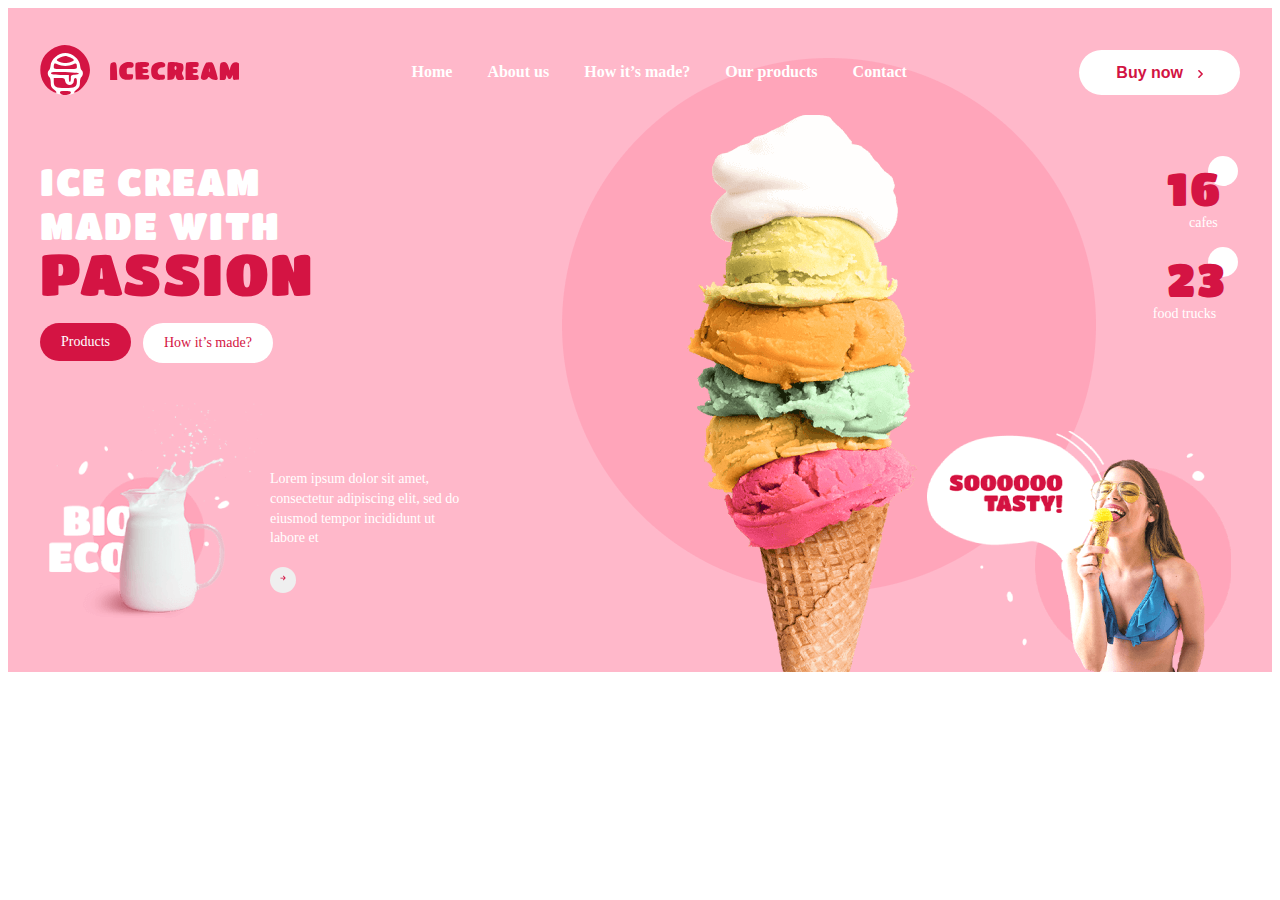
==== commit ca048856: "update" ====
--- a/header.html
+++ b/header.html
@@ -128,7 +128,7 @@
         
         </section>
     </div>
-    
-    <script src="./js/mobile-menu.js"></script>
+     <script src="./js/mobile-menu.js"></script>
+   
 </body>
 </html>--- a/css/main.min.css
+++ b/css/main.min.css
@@ -1 +1 @@
-button{padding:0}ul,p,h1,h2,h3{padding:0;margin:0}li{list-style:none}a{text-decoration:none}.section{padding-right:20px;padding-left:20px;max-width:320px;margin:0 auto}@media screen and (min-width: 768px){.section{padding-right:32px;padding-left:32px;max-width:768px}}@media screen and (min-width: 1200px){.section{padding-right:16px;padding-left:16px;max-width:1200px}}.section-color{background-color:#ffb8ca}.header-box{display:flex;align-items:center}@media screen and (min-width: 768px){.header-box{margin-top:32px;justify-content:space-between;align-items:center}}@media screen and (min-width: 1200px){.header-box{margin-top:37px;justify-content:space-between}}.logo{display:block;margin-top:8px}@media screen and (min-width: 768px){.logo{margin-top:0;margin-right:auto}}@media screen and (min-width: 1200px){.logo{margin:0}}.logo__svg{width:199px;height:50px}.header-menu__list{position:relative;display:flex}@media screen and (max-width: 1199px){.header-menu__list{display:none}}.header-menu__item:not(:last-child){margin-right:35px}.header-menu__link{padding:15px 0;font-weight:700;font-size:16px;line-height:1.31;color:#fff;transition-duration:500ms}.header-menu__link:hover,.header-menu__link:focus{color:#d41443}.header__btn-close{position:absolute;display:block;top:20px;right:20px;width:14px;height:14px;border:0;background-color:rgba(0,0,0,0);z-index:1}.header__btn-switcher--close{stroke:#fff}.header__btn-open{position:absolute;display:block;top:25px;right:20px;border:0;background-color:rgba(0,0,0,0);width:14px;height:14px}@media screen and (min-width: 768px){.header__btn-open{margin-right:30px;top:50px;right:194px}}@media screen and (min-width: 1200px){.header__btn-open{display:none}}.header__btn-switcher--open{stroke:#d41443;width:20px;height:12px}.visually-hidden{position:absolute;width:1px;height:1px;margin:-1px;border:0;padding:0;white-space:nowrap;clip-path:inset(100%);clip:rect(0 0 0 0);overflow:hidden}.menu-mobil__list{padding:0;margin-top:20px}.menu-mobil{position:fixed;right:0;top:0;height:100vh;min-width:258px;overflow:hidden;background-color:#e17992;transition-duration:500ms;z-index:2;box-shadow:-8px 0px 20px rgba(0,0,0,.25)}@media screen and (min-width: 768px){.menu-mobil{width:38vw}}.menu-mobil.is-open{position:absolute;top:0;right:0;max-height:100%;overflow:hidden;transition-duration:500ms;transform:translateX(100%);box-shadow:-8px 0px 20px rgba(0,0,0,0)}@media screen and (min-width: 768px){.menu-mobil.is-open{max-height:416px;right:-1%}}@media screen and (min-width: 1200px){.menu-mobil.is-open{max-height:664px}}.menu-mobil__item{padding:0}.header__mobil-link{display:block;padding-top:13px;padding-bottom:13px;padding-left:20px;border-bottom:1px solid #e18298;font-style:normal;font-weight:700;font-size:14px;line-height:18px;color:#fff;transition-duration:500ms}.header__mobil-link:hover,.header__mobil-link:focus{color:#d41443}.header__mobil-link:last-child{border-top:1px solid #e18298}.header__btn{display:block;margin-top:60px;margin-right:auto;margin-left:auto;padding:15px 62px;border-radius:27px;border:0;font-style:normal;font-weight:700;font-size:16px;line-height:21px;background-color:#fff;color:#d21443;transition-duration:500ms}.header__btn:hover,.header__btn:focus{color:#d41443;background-color:#ecebeb}.header__btn-svg{stroke:#d41443;fill:#fff}.header__btn-svg:hover,.header__btn-svg:focus{stroke:#d41443;fill:#ecebeb}.header__btn-text{margin-right:15px}.header__btn-outside{display:block;padding:12px 37px;border-radius:27px;border:0;font-style:normal;font-weight:700;font-size:16px;line-height:21px;background-color:#fff;color:#d21443;transition-duration:500ms}.header__btn-outside:hover,.header__btn-outside:focus{color:#d41443;background-color:#ecebeb}@media screen and (max-width: 767px){.header__btn-outside{display:none}}picture,img{display:block}.hero{position:relative;height:502px;background-color:#ffb8ca;overflow-x:hidden}@media screen and (min-width: 768px){.hero{height:416px}}@media screen and (min-width: 1200px){.hero{height:664px}}.hero::after{content:"";position:absolute;right:28px;bottom:0;width:171px;height:409px;background-image:url(/images/01hero_header/hero-mobile.png);background-repeat:no-repeat;background-size:contain}@media screen and (max-width: 767px)and (min-device-pixel-ratio: 2),screen and (max-width: 767px)and (-webkit-min-device-pixel-ratio: 2),screen and (max-width: 767px)and (min-resolution: 192dpi),screen and (max-width: 767px)and (min-resolution: 2dppx){.hero::after{background-image:url(/images/01hero_header/hero-mobile@2x.png)}}@media screen and (min-width: 768px){.hero::after{width:143px;height:336px;right:303px;background-image:url(/images/01hero_header/hero-tablet.png)}}@media screen and (min-width: 768px)and (min-device-pixel-ratio: 2),screen and (min-width: 768px)and (-webkit-min-device-pixel-ratio: 2),screen and (min-width: 768px)and (min-resolution: 192dpi),screen and (min-width: 768px)and (min-resolution: 2dppx){.hero::after{background-image:url(/images/01hero_header/hero-tablet@2x.png)}}@media screen and (min-width: 1200px){.hero::after{background-image:url(/images/01hero_header/hero-pc.png);width:236px;height:557px;right:329px}}@media screen and (min-width: 1200px)and (min-device-pixel-ratio: 2),screen and (min-width: 1200px)and (-webkit-min-device-pixel-ratio: 2),screen and (min-width: 1200px)and (min-resolution: 192dpi),screen and (min-width: 1200px)and (min-resolution: 2dppx){.hero::after{background-image:url(/images/01hero_header/hero-pc@2x.png)}}.hero::before{content:"";position:absolute;right:-60px;bottom:75px;width:345px;height:345px;background-image:url(/images/01hero_header/ellipse-mobile.png);background-repeat:no-repeat;background-size:contain}@media screen and (max-width: 767px)and (min-device-pixel-ratio: 2),screen and (max-width: 767px)and (-webkit-min-device-pixel-ratio: 2),screen and (max-width: 767px)and (min-resolution: 192dpi),screen and (max-width: 767px)and (min-resolution: 2dppx){.hero::before{background-image:url(/images/01hero_header/ellipse-mobile@2x.png)}}@media screen and (min-width: 768px){.hero::before{width:335px;height:335px;right:185px;bottom:43px;background-image:url(/images/01hero_header/ellipse-tablet.png)}}@media screen and (min-width: 768px)and (min-device-pixel-ratio: 2),screen and (min-width: 768px)and (-webkit-min-device-pixel-ratio: 2),screen and (min-width: 768px)and (min-resolution: 192dpi),screen and (min-width: 768px)and (min-resolution: 2dppx){.hero::before{background-image:url(/images/01hero_header/ellipse-tablet@2x.png)}}@media screen and (min-width: 1200px){.hero::before{width:534px;height:534px;right:149px;bottom:76px;background-image:url(/images/01hero_header/ellipse-pc.png)}}@media screen and (min-width: 1200px)and (min-device-pixel-ratio: 2),screen and (min-width: 1200px)and (-webkit-min-device-pixel-ratio: 2),screen and (min-width: 1200px)and (min-resolution: 192dpi),screen and (min-width: 1200px)and (min-resolution: 2dppx){.hero::before{background-image:url(/images/01hero_header/ellipse-pc@2x.png)}}.hero-title{font-family:"Titan One";flex-direction:column;position:relative;margin-top:136px;max-width:218px;font-style:normal;font-weight:400;font-size:26px;line-height:1.15;letter-spacing:.04em;text-transform:uppercase;color:#fff;z-index:1}@media screen and (min-width: 768px){.hero-title{margin-top:20px;font-size:22px;line-height:1.14}}@media screen and (min-width: 1200px){.hero-title{font-size:38px;line-height:1.16;margin-top:60px;max-width:280px}}.hero-title__size{display:block;font-style:normal;font-weight:400;font-size:48px;line-height:96.5%;text-transform:uppercase;color:#d41443}@media screen and (min-width: 768px){.hero-title__size{font-size:34px;line-height:90.5%}}@media screen and (min-width: 1200px){.hero-title__size{font-size:58px;line-height:90.5%}}.hero__btn-list{display:flex;margin-top:20px}@media screen and (min-width: 1200px){.hero__btn-list{margin-top:24px}}.hero-btn__item{z-index:1}.hero-btn__item:not(:last-child){margin-right:8px}@media screen and (min-width: 1200px){.hero-btn__item:not(:last-child){margin-right:12px}}.hero__btn-link{display:inline-block;padding:6px 14px;border-radius:20px;font-style:normal;font-weight:400;font-size:8px;line-height:1.13;color:#fff;background-color:#d41443;transition-duration:500ms}@media screen and (min-width: 1200px){.hero__btn-link{padding:11px 21px;font-size:14px;line-height:1.13}}.hero__btn-link:hover,.hero__btn-link:focus{background-color:#ecebeb;color:#d41443}.hero__btn-link--second{display:inline-block;padding:6px 14px;border-radius:20px;font-style:normal;font-weight:400;font-size:8px;line-height:10px;background-color:#fff;color:#d41443;transition-duration:500ms}@media screen and (min-width: 1200px){.hero__btn-link--second{padding:11px 21px;font-size:14px;line-height:18px}}.hero__btn-link--second:hover,.hero__btn-link--second:focus{background-color:#ecebeb;color:#d41443}.hero-box{margin-top:61px;margin-left:162px;max-width:114px}@media screen and (max-width: 767px){.hero-box{display:none}}@media screen and (min-width: 1200px){.hero-box{margin-top:106px;margin-left:230px;max-width:200px}}.hero-box__text{position:relative;font-style:normal;font-weight:400;font-size:8px;line-height:150%;z-index:1;color:#fff}@media screen and (min-width: 1200px){.hero-box__text{font-size:14px;line-height:140%}}.hero-box__btn{margin-top:7px;width:18px;height:18px;border:0;border-radius:50%}@media screen and (min-width: 1200px){.hero-box__btn{margin-top:19px;width:26px;height:26px}}.hero-box__svg{fill:#d41443;margin-bottom:3px}.hero-thumb__left{position:absolute;bottom:10px;left:32px}@media screen and (max-width: 767px){.hero-thumb__left{display:none}}@media screen and (min-width: 1200px){.hero-thumb__left{bottom:58px;left:16px}}.hero-thumb__right{position:absolute;bottom:0;right:32px}@media screen and (max-width: 767px){.hero-thumb__right{display:none}}@media screen and (min-width: 1200px){.hero-thumb__right{right:16px}}.numbers-box{position:absolute;top:93px;right:32px;width:40px}@media screen and (max-width: 767px){.numbers-box{display:none}}@media screen and (min-width: 1200px){.numbers-box{right:51px;top:152px}}.numbers-box__number{position:absolute;font-family:"Titan One";font-style:normal;font-weight:400;font-size:28px;line-height:1.14;text-align:right;letter-spacing:.04em;text-transform:uppercase;color:#d41443;z-index:1}@media screen and (min-width: 1200px){.numbers-box__number{font-size:46px;line-height:53px}}.numbers-box__radius{position:absolute;top:-3px;right:-1px;display:block;width:16px;height:16px;background-color:#fff;border-radius:50%}@media screen and (min-width: 1200px){.numbers-box__radius{width:30px;height:30px;right:-34px}}.numbers-box__text{position:absolute;bottom:-38px;right:8px;font-style:normal;font-weight:400;font-size:8px;line-height:1.25;color:#fff}@media screen and (min-width: 1200px){.numbers-box__text{font-size:14px;line-height:18px;bottom:-62px;right:-11px}}.numbers-box--second{position:absolute;top:156px;right:32px;width:40px}@media screen and (max-width: 767px){.numbers-box--second{display:none}}@media screen and (min-width: 1200px){.numbers-box--second{right:51px;top:244px}}.numbers-box__number--second{position:absolute;font-family:"Titan One";font-style:normal;font-weight:400;font-size:28px;line-height:1.14;text-align:right;letter-spacing:.04em;text-transform:uppercase;color:#d41443;z-index:1}@media screen and (min-width: 1200px){.numbers-box__number--second{font-size:46px;line-height:53px}}.numbers-box__text--second{position:absolute;bottom:-38px;right:1px;width:45px;font-style:normal;font-weight:400;font-size:8px;line-height:1.25;color:#fff}@media screen and (min-width: 1200px){.numbers-box__text--second{width:75px;font-size:14px;line-height:18px;bottom:-62px;right:-21px}}.numbers-box__radius--second{position:absolute;top:-3px;right:-1px;display:block;width:16px;height:16px;background-color:#fff;border-radius:50%}@media screen and (min-width: 1200px){.numbers-box__radius--second{width:30px;height:30px;right:-34px}}/*# sourceMappingURL=main.min.css.map */+button{padding:0}ul,p,h1,h2,h3{padding:0;margin:0}li{list-style:none}a{text-decoration:none}.section{padding-right:20px;padding-left:20px;max-width:320px;margin:0 auto}@media screen and (min-width: 768px){.section{padding-right:32px;padding-left:32px;max-width:768px}}@media screen and (min-width: 1200px){.section{padding-right:16px;padding-left:16px;max-width:1200px}}.section-color{background-color:#ffb8ca}.header-box{display:flex;align-items:center}@media screen and (min-width: 768px){.header-box{margin-top:32px;justify-content:space-between;align-items:center}}@media screen and (min-width: 1200px){.header-box{margin-top:37px;justify-content:space-between}}.logo{display:block;margin-top:8px}@media screen and (min-width: 768px){.logo{margin-top:0;margin-right:auto}}@media screen and (min-width: 1200px){.logo{margin:0}}.logo__svg{width:199px;height:50px}.header-menu__list{position:relative;display:flex}@media screen and (max-width: 1199px){.header-menu__list{display:none}}.header-menu__item:not(:last-child){margin-right:35px}.header-menu__link{padding:15px 0;font-weight:700;font-size:16px;line-height:1.31;color:#fff;transition-duration:500ms}.header-menu__link:hover,.header-menu__link:focus{color:#d41443}.header__btn-close{position:absolute;display:block;top:20px;right:20px;width:14px;height:14px;border:0;background-color:rgba(0,0,0,0);z-index:1}.header__btn-switcher--close{stroke:#fff}.header__btn-open{position:absolute;display:block;top:5%;right:7%;border:0;background-color:rgba(0,0,0,0);width:14px;height:14px}@media screen and (min-width: 768px){.header__btn-open{margin-right:30px;top:12%;right:25%}}@media screen and (min-width: 1200px){.header__btn-open{display:none}}.header__btn-switcher--open{stroke:#d41443;width:20px;height:12px}.visually-hidden{position:absolute;width:1px;height:1px;margin:-1px;border:0;padding:0;white-space:nowrap;clip-path:inset(100%);clip:rect(0 0 0 0);overflow:hidden}.menu-mobil__list{padding:0;margin-top:20px}.menu-mobil{position:fixed;right:0;top:0;height:100vh;min-width:258px;overflow:hidden;background-color:#e17992;transition-duration:500ms;z-index:2;box-shadow:-8px 0px 20px rgba(0,0,0,.25)}@media screen and (min-width: 768px){.menu-mobil{width:38vw}}.menu-mobil.is-open{position:fixed;top:0;right:0;max-height:100%;overflow:hidden;transition-duration:500ms;transform:translateX(100%);box-shadow:-8px 0px 20px rgba(0,0,0,0)}@media screen and (min-width: 1200px){.menu-mobil.is-open{max-height:664px}}.menu-mobil__item{padding:0}.header__mobil-link{display:block;padding-top:13px;padding-bottom:13px;padding-left:20px;border-bottom:1px solid #e18298;font-style:normal;font-weight:700;font-size:14px;line-height:18px;color:#fff;transition-duration:500ms}.header__mobil-link:hover,.header__mobil-link:focus{color:#d41443}.header__mobil-link:last-child{border-top:1px solid #e18298}.header__btn{display:block;margin-top:60px;margin-right:auto;margin-left:auto;padding:15px 62px;border-radius:27px;border:0;font-style:normal;font-weight:700;font-size:16px;line-height:21px;background-color:#fff;color:#d21443;transition-duration:500ms}.header__btn:hover,.header__btn:focus{color:#d41443;background-color:#ecebeb}.header__btn-svg{stroke:#d41443;fill:#fff}.header__btn-svg:hover,.header__btn-svg:focus{stroke:#d41443;fill:#ecebeb}.header__btn-text{margin-right:15px}.header__btn-outside{display:block;padding:12px 37px;border-radius:27px;border:0;font-style:normal;font-weight:700;font-size:16px;line-height:21px;background-color:#fff;color:#d21443;transition-duration:500ms}.header__btn-outside:hover,.header__btn-outside:focus{color:#d41443;background-color:#ecebeb}@media screen and (max-width: 767px){.header__btn-outside{display:none}}picture,img{display:block}.hero{position:relative;height:502px;background-color:#ffb8ca;overflow-x:hidden}@media screen and (min-width: 768px){.hero{height:416px}}@media screen and (min-width: 1200px){.hero{height:664px}}.hero::after{content:"";position:absolute;right:8%;bottom:0;width:171px;height:409px;background-image:url(/images/01hero_header/hero-mobile.png);background-repeat:no-repeat;background-size:contain}@media screen and (max-width: 767px)and (min-device-pixel-ratio: 2),screen and (max-width: 767px)and (-webkit-min-device-pixel-ratio: 2),screen and (max-width: 767px)and (min-resolution: 192dpi),screen and (max-width: 767px)and (min-resolution: 2dppx){.hero::after{background-image:url(/images/01hero_header/hero-mobile@2x.png)}}@media screen and (min-width: 768px){.hero::after{width:143px;height:336px;right:39%;background-image:url(/images/01hero_header/hero-tablet.png)}}@media screen and (min-width: 768px)and (min-device-pixel-ratio: 2),screen and (min-width: 768px)and (-webkit-min-device-pixel-ratio: 2),screen and (min-width: 768px)and (min-resolution: 192dpi),screen and (min-width: 768px)and (min-resolution: 2dppx){.hero::after{background-image:url(/images/01hero_header/hero-tablet@2x.png)}}@media screen and (min-width: 1200px){.hero::after{background-image:url(/images/01hero_header/hero-pc.png);width:236px;height:557px;right:27%}}@media screen and (min-width: 1200px)and (min-device-pixel-ratio: 2),screen and (min-width: 1200px)and (-webkit-min-device-pixel-ratio: 2),screen and (min-width: 1200px)and (min-resolution: 192dpi),screen and (min-width: 1200px)and (min-resolution: 2dppx){.hero::after{background-image:url(/images/01hero_header/hero-pc@2x.png)}}.hero::before{content:"";position:absolute;right:-19%;bottom:16%;width:345px;height:345px;background-image:url(/images/01hero_header/ellipse-mobile.png);background-repeat:no-repeat;background-size:contain}@media screen and (max-width: 767px)and (min-device-pixel-ratio: 2),screen and (max-width: 767px)and (-webkit-min-device-pixel-ratio: 2),screen and (max-width: 767px)and (min-resolution: 192dpi),screen and (max-width: 767px)and (min-resolution: 2dppx){.hero::before{background-image:url(/images/01hero_header/ellipse-mobile@2x.png)}}@media screen and (min-width: 768px){.hero::before{width:335px;height:335px;right:24%;bottom:9%;background-image:url(/images/01hero_header/ellipse-tablet.png)}}@media screen and (min-width: 768px)and (min-device-pixel-ratio: 2),screen and (min-width: 768px)and (-webkit-min-device-pixel-ratio: 2),screen and (min-width: 768px)and (min-resolution: 192dpi),screen and (min-width: 768px)and (min-resolution: 2dppx){.hero::before{background-image:url(/images/01hero_header/ellipse-tablet@2x.png)}}@media screen and (min-width: 1200px){.hero::before{width:534px;height:534px;right:13%;bottom:12%;background-image:url(/images/01hero_header/ellipse-pc.png)}}@media screen and (min-width: 1200px)and (min-device-pixel-ratio: 2),screen and (min-width: 1200px)and (-webkit-min-device-pixel-ratio: 2),screen and (min-width: 1200px)and (min-resolution: 192dpi),screen and (min-width: 1200px)and (min-resolution: 2dppx){.hero::before{background-image:url(/images/01hero_header/ellipse-pc@2x.png)}}.hero-title{font-family:"Titan One";flex-direction:column;position:relative;margin-top:136px;max-width:218px;font-style:normal;font-weight:400;font-size:26px;line-height:1.15;letter-spacing:.04em;text-transform:uppercase;color:#fff;z-index:1}@media screen and (min-width: 768px){.hero-title{margin-top:20px;font-size:22px;line-height:1.14}}@media screen and (min-width: 1200px){.hero-title{font-size:38px;line-height:1.16;margin-top:60px;max-width:280px}}.hero-title__size{display:block;font-style:normal;font-weight:400;font-size:48px;line-height:96.5%;text-transform:uppercase;color:#d41443}@media screen and (min-width: 768px){.hero-title__size{font-size:34px;line-height:90.5%}}@media screen and (min-width: 1200px){.hero-title__size{font-size:58px;line-height:90.5%}}.hero__btn-list{display:flex;margin-top:20px}@media screen and (min-width: 1200px){.hero__btn-list{margin-top:24px}}.hero-btn__item{z-index:1}.hero-btn__item:not(:last-child){margin-right:8px}@media screen and (min-width: 1200px){.hero-btn__item:not(:last-child){margin-right:12px}}.hero__btn-link{display:inline-block;padding:6px 14px;border-radius:20px;font-style:normal;font-weight:400;font-size:8px;line-height:1.13;color:#fff;background-color:#d41443;transition-duration:500ms}@media screen and (min-width: 1200px){.hero__btn-link{padding:11px 21px;font-size:14px;line-height:1.13}}.hero__btn-link:hover,.hero__btn-link:focus{background-color:#ecebeb;color:#d41443}.hero__btn-link--second{display:inline-block;padding:6px 14px;border-radius:20px;font-style:normal;font-weight:400;font-size:8px;line-height:10px;background-color:#fff;color:#d41443;transition-duration:500ms}@media screen and (min-width: 1200px){.hero__btn-link--second{padding:11px 21px;font-size:14px;line-height:18px}}.hero__btn-link--second:hover,.hero__btn-link--second:focus{background-color:#ecebeb;color:#d41443}.hero-box{margin-top:61px;margin-left:162px;max-width:114px}@media screen and (max-width: 767px){.hero-box{display:none}}@media screen and (min-width: 1200px){.hero-box{margin-top:106px;margin-left:230px;max-width:200px}}.hero-box__text{position:relative;font-style:normal;font-weight:400;font-size:8px;line-height:150%;z-index:1;color:#fff}@media screen and (min-width: 1200px){.hero-box__text{font-size:14px;line-height:140%}}.hero-box__btn{margin-top:7px;width:18px;height:18px;border:0;border-radius:50%}@media screen and (min-width: 1200px){.hero-box__btn{margin-top:19px;width:26px;height:26px}}.hero-box__svg{fill:#d41443;margin-bottom:3px}.hero-thumb__left{position:absolute;bottom:6%;left:5%}@media screen and (max-width: 767px){.hero-thumb__left{display:none}}@media screen and (min-width: 1200px){.hero-thumb__left{bottom:8%;left:2%}}.hero-thumb__right{position:absolute;bottom:0;right:4%}@media screen and (max-width: 767px){.hero-thumb__right{display:none}}@media screen and (min-width: 1200px){.hero-thumb__right{right:2%}}.numbers-box{position:absolute;top:24%;right:4%;width:40px}@media screen and (max-width: 767px){.numbers-box{display:none}}@media screen and (min-width: 1200px){.numbers-box{top:23%;right:4%}}.numbers-box__number{position:absolute;font-family:"Titan One";font-style:normal;font-weight:400;font-size:28px;line-height:1.14;text-align:right;letter-spacing:.04em;text-transform:uppercase;color:#d41443;z-index:1}@media screen and (min-width: 1200px){.numbers-box__number{font-size:46px;line-height:53px}}.numbers-box__radius{position:absolute;top:-5px;right:-1px;display:block;width:16px;height:16px;background-color:#fff;border-radius:50%}@media screen and (min-width: 1200px){.numbers-box__radius{width:30px;height:30px;right:-78%}}.numbers-box__text{position:absolute;bottom:-40px;right:8px;font-style:normal;font-weight:400;font-size:8px;line-height:1.25;color:#fff}@media screen and (min-width: 1200px){.numbers-box__text{font-size:14px;line-height:18px;bottom:-71px;right:-11px}}.numbers-box--second{position:absolute;top:38%;right:4%;width:40px}@media screen and (max-width: 767px){.numbers-box--second{display:none}}@media screen and (min-width: 1200px){.numbers-box--second{right:4%;top:244px}}.numbers-box__number--second{position:absolute;font-family:"Titan One";font-style:normal;font-weight:400;font-size:28px;line-height:1.14;text-align:right;letter-spacing:.04em;text-transform:uppercase;color:#d41443;z-index:1}@media screen and (min-width: 1200px){.numbers-box__number--second{font-size:46px;line-height:53px}}.numbers-box__text--second{position:absolute;bottom:-40px;right:1px;width:45px;font-style:normal;font-weight:400;font-size:8px;line-height:1.25;color:#fff}@media screen and (min-width: 1200px){.numbers-box__text--second{width:75px;font-size:14px;line-height:18px;bottom:-71px;right:-21px}}.numbers-box__radius--second{position:absolute;top:-5px;right:-1px;display:block;width:16px;height:16px;background-color:#fff;border-radius:50%}@media screen and (min-width: 1200px){.numbers-box__radius--second{width:30px;height:30px;right:-78%}}/*# sourceMappingURL=main.min.css.map */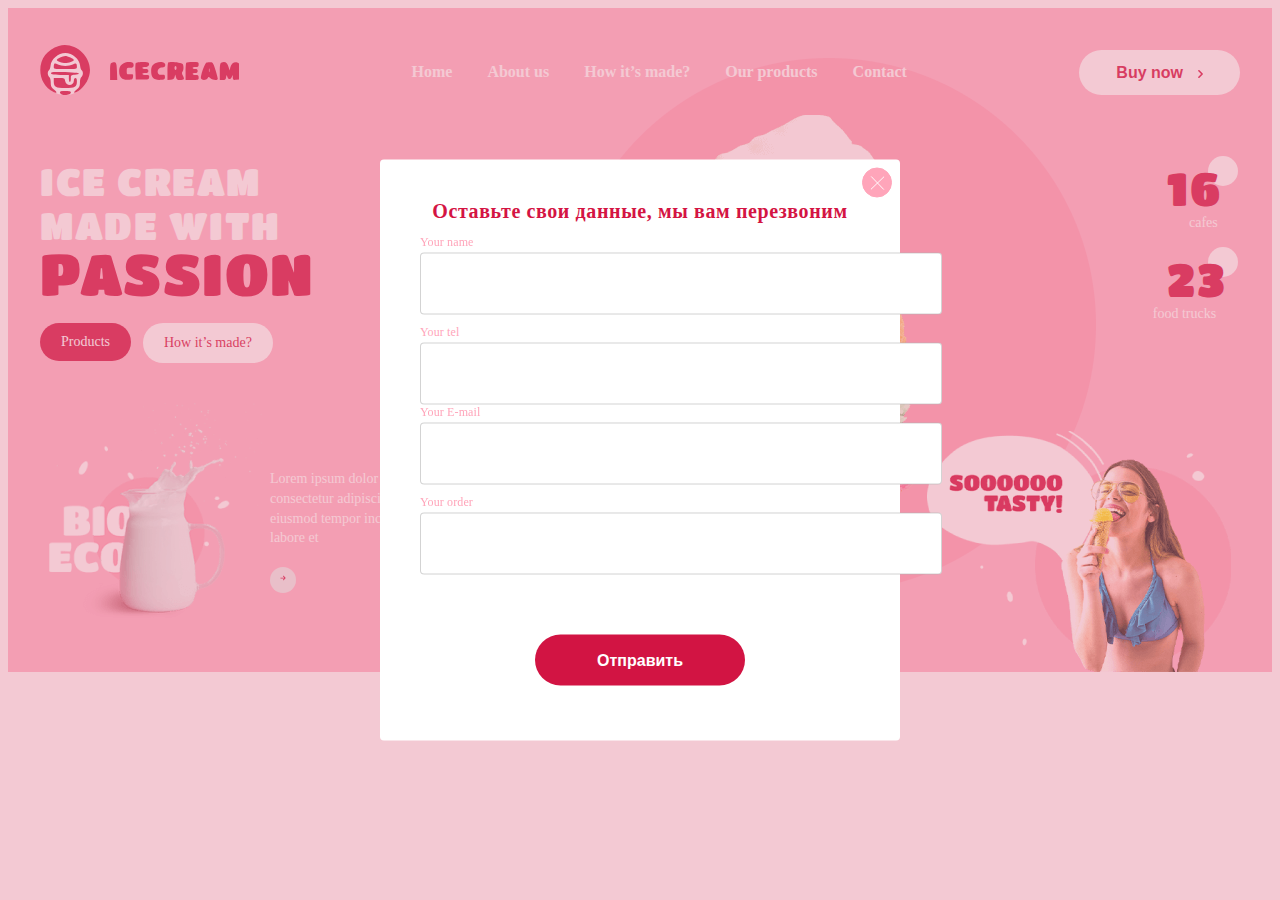
==== commit b56d8947: "create modal window" ====
--- a/header.html
+++ b/header.html
@@ -40,12 +40,54 @@
                         </svg>
                     </button>
         
-                    <button class="header__btn-outside" type="button"><span class="header__btn-text">Buy now</span><svg
+                    <button class="header__btn-outside" type="button" data-modal-open><span class="header__btn-text">Buy now</span><svg
                             class="header__btn-svg" width="5" height="8">
                             <use href="./images/01hero_header/symbol-defs.svg#icon-arrow"></use>
                         </svg></button>
                 </div>
+        <!-- ============================================= -->
+<div class="backdrop" data-modal>
+    <div class="modal">
+        <button class="modal__btn" data-modal-close>
+            <svg class="modal__btn--img">
+                <use href="./images/01hero_header/symbol-defs.svg#icon-close"></use>
+            </svg>
+        </button>
+       <form class="form">
+            <b class="form__title">Оставьте свои данные, мы вам перезвоним</b>
+            <label class="form__label">
+                <span class="form__name">Your name</span>
+
+                <input class="form__input" type="text" name="username">
+            </label>
         
+            <label class="form__l abel">
+                <span class="form__name">Your tel</span>
+    
+                <input class="form__input" type="text" name="phone">
+            </label>
+        
+            <label class="form__label">
+                <span class="form__name">Your E-mail</span>
+
+                <input class="form__input" type="text" name="email">
+            </label>
+
+            <label class="form__label">
+                <span class="form__name">Your order</span>
+      
+                <input class="form__input" type="text" name="Your order">
+            </label>
+        
+        
+            <button class="form__btn" type="submit">Отправить</button>
+        </form>
+
+    </div>
+
+</div>
+
+        <!-- ============================================== -->
         
                 <div class="menu-mobil is-open" data-menu>
         
@@ -56,7 +98,7 @@
                         </svg>
                     </button>
         
-                    <button class="header__btn" type="button"><span class="header__btn-text">Buy now</span>
+                    <button class="header__btn" type="button" data-modal-open-2><span class="header__btn-text">Buy now</span>
                         <svg class="header__btn-svg" width="5" height="8">
                             <use href="./images/01hero_header/symbol-defs.svg#icon-arrow"></use>
                         </svg>
@@ -128,7 +170,8 @@
         
         </section>
     </div>
-     <script src="./js/mobile-menu.js"></script>
+    <script src="./js/mobile-menu.js"></script>
+    <script src="./js/modal.js"></script>
    
 </body>
 </html>--- a/css/main.min.css
+++ b/css/main.min.css
@@ -1 +1 @@
-button{padding:0}ul,p,h1,h2,h3{padding:0;margin:0}li{list-style:none}a{text-decoration:none}.section{padding-right:20px;padding-left:20px;max-width:320px;margin:0 auto}@media screen and (min-width: 768px){.section{padding-right:32px;padding-left:32px;max-width:768px}}@media screen and (min-width: 1200px){.section{padding-right:16px;padding-left:16px;max-width:1200px}}.section-color{background-color:#ffb8ca}.header-box{display:flex;align-items:center}@media screen and (min-width: 768px){.header-box{margin-top:32px;justify-content:space-between;align-items:center}}@media screen and (min-width: 1200px){.header-box{margin-top:37px;justify-content:space-between}}.logo{display:block;margin-top:8px}@media screen and (min-width: 768px){.logo{margin-top:0;margin-right:auto}}@media screen and (min-width: 1200px){.logo{margin:0}}.logo__svg{width:199px;height:50px}.header-menu__list{position:relative;display:flex}@media screen and (max-width: 1199px){.header-menu__list{display:none}}.header-menu__item:not(:last-child){margin-right:35px}.header-menu__link{padding:15px 0;font-weight:700;font-size:16px;line-height:1.31;color:#fff;transition-duration:500ms}.header-menu__link:hover,.header-menu__link:focus{color:#d41443}.header__btn-close{position:absolute;display:block;top:20px;right:20px;width:14px;height:14px;border:0;background-color:rgba(0,0,0,0);z-index:1}.header__btn-switcher--close{stroke:#fff}.header__btn-open{position:absolute;display:block;top:5%;right:7%;border:0;background-color:rgba(0,0,0,0);width:14px;height:14px}@media screen and (min-width: 768px){.header__btn-open{margin-right:30px;top:12%;right:25%}}@media screen and (min-width: 1200px){.header__btn-open{display:none}}.header__btn-switcher--open{stroke:#d41443;width:20px;height:12px}.visually-hidden{position:absolute;width:1px;height:1px;margin:-1px;border:0;padding:0;white-space:nowrap;clip-path:inset(100%);clip:rect(0 0 0 0);overflow:hidden}.menu-mobil__list{padding:0;margin-top:20px}.menu-mobil{position:fixed;right:0;top:0;height:100vh;min-width:258px;overflow:hidden;background-color:#e17992;transition-duration:500ms;z-index:2;box-shadow:-8px 0px 20px rgba(0,0,0,.25)}@media screen and (min-width: 768px){.menu-mobil{width:38vw}}.menu-mobil.is-open{position:fixed;top:0;right:0;max-height:100%;overflow:hidden;transition-duration:500ms;transform:translateX(100%);box-shadow:-8px 0px 20px rgba(0,0,0,0)}@media screen and (min-width: 1200px){.menu-mobil.is-open{max-height:664px}}.menu-mobil__item{padding:0}.header__mobil-link{display:block;padding-top:13px;padding-bottom:13px;padding-left:20px;border-bottom:1px solid #e18298;font-style:normal;font-weight:700;font-size:14px;line-height:18px;color:#fff;transition-duration:500ms}.header__mobil-link:hover,.header__mobil-link:focus{color:#d41443}.header__mobil-link:last-child{border-top:1px solid #e18298}.header__btn{display:block;margin-top:60px;margin-right:auto;margin-left:auto;padding:15px 62px;border-radius:27px;border:0;font-style:normal;font-weight:700;font-size:16px;line-height:21px;background-color:#fff;color:#d21443;transition-duration:500ms}.header__btn:hover,.header__btn:focus{color:#d41443;background-color:#ecebeb}.header__btn-svg{stroke:#d41443;fill:#fff}.header__btn-svg:hover,.header__btn-svg:focus{stroke:#d41443;fill:#ecebeb}.header__btn-text{margin-right:15px}.header__btn-outside{display:block;padding:12px 37px;border-radius:27px;border:0;font-style:normal;font-weight:700;font-size:16px;line-height:21px;background-color:#fff;color:#d21443;transition-duration:500ms}.header__btn-outside:hover,.header__btn-outside:focus{color:#d41443;background-color:#ecebeb}@media screen and (max-width: 767px){.header__btn-outside{display:none}}picture,img{display:block}.hero{position:relative;height:502px;background-color:#ffb8ca;overflow-x:hidden}@media screen and (min-width: 768px){.hero{height:416px}}@media screen and (min-width: 1200px){.hero{height:664px}}.hero::after{content:"";position:absolute;right:8%;bottom:0;width:171px;height:409px;background-image:url(/images/01hero_header/hero-mobile.png);background-repeat:no-repeat;background-size:contain}@media screen and (max-width: 767px)and (min-device-pixel-ratio: 2),screen and (max-width: 767px)and (-webkit-min-device-pixel-ratio: 2),screen and (max-width: 767px)and (min-resolution: 192dpi),screen and (max-width: 767px)and (min-resolution: 2dppx){.hero::after{background-image:url(/images/01hero_header/hero-mobile@2x.png)}}@media screen and (min-width: 768px){.hero::after{width:143px;height:336px;right:39%;background-image:url(/images/01hero_header/hero-tablet.png)}}@media screen and (min-width: 768px)and (min-device-pixel-ratio: 2),screen and (min-width: 768px)and (-webkit-min-device-pixel-ratio: 2),screen and (min-width: 768px)and (min-resolution: 192dpi),screen and (min-width: 768px)and (min-resolution: 2dppx){.hero::after{background-image:url(/images/01hero_header/hero-tablet@2x.png)}}@media screen and (min-width: 1200px){.hero::after{background-image:url(/images/01hero_header/hero-pc.png);width:236px;height:557px;right:27%}}@media screen and (min-width: 1200px)and (min-device-pixel-ratio: 2),screen and (min-width: 1200px)and (-webkit-min-device-pixel-ratio: 2),screen and (min-width: 1200px)and (min-resolution: 192dpi),screen and (min-width: 1200px)and (min-resolution: 2dppx){.hero::after{background-image:url(/images/01hero_header/hero-pc@2x.png)}}.hero::before{content:"";position:absolute;right:-19%;bottom:16%;width:345px;height:345px;background-image:url(/images/01hero_header/ellipse-mobile.png);background-repeat:no-repeat;background-size:contain}@media screen and (max-width: 767px)and (min-device-pixel-ratio: 2),screen and (max-width: 767px)and (-webkit-min-device-pixel-ratio: 2),screen and (max-width: 767px)and (min-resolution: 192dpi),screen and (max-width: 767px)and (min-resolution: 2dppx){.hero::before{background-image:url(/images/01hero_header/ellipse-mobile@2x.png)}}@media screen and (min-width: 768px){.hero::before{width:335px;height:335px;right:24%;bottom:9%;background-image:url(/images/01hero_header/ellipse-tablet.png)}}@media screen and (min-width: 768px)and (min-device-pixel-ratio: 2),screen and (min-width: 768px)and (-webkit-min-device-pixel-ratio: 2),screen and (min-width: 768px)and (min-resolution: 192dpi),screen and (min-width: 768px)and (min-resolution: 2dppx){.hero::before{background-image:url(/images/01hero_header/ellipse-tablet@2x.png)}}@media screen and (min-width: 1200px){.hero::before{width:534px;height:534px;right:13%;bottom:12%;background-image:url(/images/01hero_header/ellipse-pc.png)}}@media screen and (min-width: 1200px)and (min-device-pixel-ratio: 2),screen and (min-width: 1200px)and (-webkit-min-device-pixel-ratio: 2),screen and (min-width: 1200px)and (min-resolution: 192dpi),screen and (min-width: 1200px)and (min-resolution: 2dppx){.hero::before{background-image:url(/images/01hero_header/ellipse-pc@2x.png)}}.hero-title{font-family:"Titan One";flex-direction:column;position:relative;margin-top:136px;max-width:218px;font-style:normal;font-weight:400;font-size:26px;line-height:1.15;letter-spacing:.04em;text-transform:uppercase;color:#fff;z-index:1}@media screen and (min-width: 768px){.hero-title{margin-top:20px;font-size:22px;line-height:1.14}}@media screen and (min-width: 1200px){.hero-title{font-size:38px;line-height:1.16;margin-top:60px;max-width:280px}}.hero-title__size{display:block;font-style:normal;font-weight:400;font-size:48px;line-height:96.5%;text-transform:uppercase;color:#d41443}@media screen and (min-width: 768px){.hero-title__size{font-size:34px;line-height:90.5%}}@media screen and (min-width: 1200px){.hero-title__size{font-size:58px;line-height:90.5%}}.hero__btn-list{display:flex;margin-top:20px}@media screen and (min-width: 1200px){.hero__btn-list{margin-top:24px}}.hero-btn__item{z-index:1}.hero-btn__item:not(:last-child){margin-right:8px}@media screen and (min-width: 1200px){.hero-btn__item:not(:last-child){margin-right:12px}}.hero__btn-link{display:inline-block;padding:6px 14px;border-radius:20px;font-style:normal;font-weight:400;font-size:8px;line-height:1.13;color:#fff;background-color:#d41443;transition-duration:500ms}@media screen and (min-width: 1200px){.hero__btn-link{padding:11px 21px;font-size:14px;line-height:1.13}}.hero__btn-link:hover,.hero__btn-link:focus{background-color:#ecebeb;color:#d41443}.hero__btn-link--second{display:inline-block;padding:6px 14px;border-radius:20px;font-style:normal;font-weight:400;font-size:8px;line-height:10px;background-color:#fff;color:#d41443;transition-duration:500ms}@media screen and (min-width: 1200px){.hero__btn-link--second{padding:11px 21px;font-size:14px;line-height:18px}}.hero__btn-link--second:hover,.hero__btn-link--second:focus{background-color:#ecebeb;color:#d41443}.hero-box{margin-top:61px;margin-left:162px;max-width:114px}@media screen and (max-width: 767px){.hero-box{display:none}}@media screen and (min-width: 1200px){.hero-box{margin-top:106px;margin-left:230px;max-width:200px}}.hero-box__text{position:relative;font-style:normal;font-weight:400;font-size:8px;line-height:150%;z-index:1;color:#fff}@media screen and (min-width: 1200px){.hero-box__text{font-size:14px;line-height:140%}}.hero-box__btn{margin-top:7px;width:18px;height:18px;border:0;border-radius:50%}@media screen and (min-width: 1200px){.hero-box__btn{margin-top:19px;width:26px;height:26px}}.hero-box__svg{fill:#d41443;margin-bottom:3px}.hero-thumb__left{position:absolute;bottom:6%;left:5%}@media screen and (max-width: 767px){.hero-thumb__left{display:none}}@media screen and (min-width: 1200px){.hero-thumb__left{bottom:8%;left:2%}}.hero-thumb__right{position:absolute;bottom:0;right:4%}@media screen and (max-width: 767px){.hero-thumb__right{display:none}}@media screen and (min-width: 1200px){.hero-thumb__right{right:2%}}.numbers-box{position:absolute;top:24%;right:4%;width:40px}@media screen and (max-width: 767px){.numbers-box{display:none}}@media screen and (min-width: 1200px){.numbers-box{top:23%;right:4%}}.numbers-box__number{position:absolute;font-family:"Titan One";font-style:normal;font-weight:400;font-size:28px;line-height:1.14;text-align:right;letter-spacing:.04em;text-transform:uppercase;color:#d41443;z-index:1}@media screen and (min-width: 1200px){.numbers-box__number{font-size:46px;line-height:53px}}.numbers-box__radius{position:absolute;top:-5px;right:-1px;display:block;width:16px;height:16px;background-color:#fff;border-radius:50%}@media screen and (min-width: 1200px){.numbers-box__radius{width:30px;height:30px;right:-78%}}.numbers-box__text{position:absolute;bottom:-40px;right:8px;font-style:normal;font-weight:400;font-size:8px;line-height:1.25;color:#fff}@media screen and (min-width: 1200px){.numbers-box__text{font-size:14px;line-height:18px;bottom:-71px;right:-11px}}.numbers-box--second{position:absolute;top:38%;right:4%;width:40px}@media screen and (max-width: 767px){.numbers-box--second{display:none}}@media screen and (min-width: 1200px){.numbers-box--second{right:4%;top:244px}}.numbers-box__number--second{position:absolute;font-family:"Titan One";font-style:normal;font-weight:400;font-size:28px;line-height:1.14;text-align:right;letter-spacing:.04em;text-transform:uppercase;color:#d41443;z-index:1}@media screen and (min-width: 1200px){.numbers-box__number--second{font-size:46px;line-height:53px}}.numbers-box__text--second{position:absolute;bottom:-40px;right:1px;width:45px;font-style:normal;font-weight:400;font-size:8px;line-height:1.25;color:#fff}@media screen and (min-width: 1200px){.numbers-box__text--second{width:75px;font-size:14px;line-height:18px;bottom:-71px;right:-21px}}.numbers-box__radius--second{position:absolute;top:-5px;right:-1px;display:block;width:16px;height:16px;background-color:#fff;border-radius:50%}@media screen and (min-width: 1200px){.numbers-box__radius--second{width:30px;height:30px;right:-78%}}/*# sourceMappingURL=main.min.css.map */+button{padding:0}ul,p,h1,h2,h3{padding:0;margin:0}li{list-style:none}a{text-decoration:none}.section{padding-right:20px;padding-left:20px;max-width:320px;margin:0 auto}@media screen and (min-width: 768px){.section{padding-right:32px;padding-left:32px;max-width:768px}}@media screen and (min-width: 1200px){.section{padding-right:16px;padding-left:16px;max-width:1200px}}.section-color{background-color:#ffb8ca}.header-box{display:flex;align-items:center}@media screen and (min-width: 768px){.header-box{margin-top:32px;justify-content:space-between;align-items:center}}@media screen and (min-width: 1200px){.header-box{margin-top:37px;justify-content:space-between}}.logo{display:block;margin-top:8px}@media screen and (min-width: 768px){.logo{margin-top:0;margin-right:auto}}@media screen and (min-width: 1200px){.logo{margin:0}}.logo__svg{width:199px;height:50px}.header-menu__list{position:relative;display:flex}@media screen and (max-width: 1199px){.header-menu__list{display:none}}.header-menu__item:not(:last-child){margin-right:35px}.header-menu__link{padding:15px 0;font-weight:700;font-size:16px;line-height:1.31;color:#fff;transition-duration:500ms}.header-menu__link:hover,.header-menu__link:focus{color:#d41443}.header__btn-close{position:absolute;display:block;top:20px;right:20px;width:14px;height:14px;border:0;background-color:rgba(0,0,0,0);z-index:1}.header__btn-switcher--close{stroke:#fff}.header__btn-open{position:absolute;display:block;top:5%;right:7%;border:0;background-color:rgba(0,0,0,0);width:14px;height:14px}@media screen and (min-width: 768px){.header__btn-open{margin-right:30px;top:12%;right:25%}}@media screen and (min-width: 1200px){.header__btn-open{display:none}}.header__btn-switcher--open{stroke:#d41443;width:20px;height:12px}.visually-hidden{position:absolute;width:1px;height:1px;margin:-1px;border:0;padding:0;white-space:nowrap;clip-path:inset(100%);clip:rect(0 0 0 0);overflow:hidden}.menu-mobil__list{padding:0;margin-top:20px}.menu-mobil{position:fixed;right:0;top:0;height:100vh;min-width:258px;overflow:hidden;background-color:#e17992;transition-duration:500ms;z-index:2;box-shadow:-8px 0px 20px rgba(0,0,0,.25)}@media screen and (min-width: 768px){.menu-mobil{width:38vw}}.menu-mobil.is-open{position:fixed;top:0;right:0;max-height:100%;overflow:hidden;transition-duration:500ms;transform:translateX(100%);box-shadow:-8px 0px 20px rgba(0,0,0,0)}@media screen and (min-width: 1200px){.menu-mobil.is-open{max-height:664px}}.menu-mobil__item{padding:0}.header__mobil-link{display:block;padding-top:13px;padding-bottom:13px;padding-left:20px;border-bottom:1px solid #e18298;font-style:normal;font-weight:700;font-size:14px;line-height:18px;color:#fff;transition-duration:500ms}.header__mobil-link:hover,.header__mobil-link:focus{color:#d41443}.header__mobil-link:last-child{border-top:1px solid #e18298}.header__btn{display:block;margin-top:60px;margin-right:auto;margin-left:auto;padding:15px 62px;border-radius:27px;border:0;font-style:normal;font-weight:700;font-size:16px;line-height:21px;background-color:#fff;color:#d21443;transition-duration:500ms}.header__btn:hover{color:#d41443;background-color:#ecebeb}.header__btn-svg{stroke:#d41443;fill:#fff}.header__btn-svg:hover,.header__btn-svg:focus{stroke:#d41443;fill:#ecebeb}.header__btn-text{margin-right:15px}.header__btn-outside{display:block;padding:12px 37px;border-radius:27px;border:0;font-style:normal;font-weight:700;font-size:16px;line-height:21px;background-color:#fff;color:#d21443;transition-duration:500ms}.header__btn-outside:hover,.header__btn-outside:focus{color:#d41443;background-color:#ecebeb}@media screen and (max-width: 767px){.header__btn-outside{display:none}}picture,img{display:block}.hero{position:relative;height:502px;background-color:#ffb8ca;overflow-x:hidden}@media screen and (min-width: 768px){.hero{height:416px}}@media screen and (min-width: 1200px){.hero{height:664px}}.hero::after{content:"";position:absolute;right:8%;bottom:0;width:171px;height:409px;background-image:url(/images/01hero_header/hero-mobile.png);background-repeat:no-repeat;background-size:contain}@media screen and (max-width: 767px)and (min-device-pixel-ratio: 2),screen and (max-width: 767px)and (-webkit-min-device-pixel-ratio: 2),screen and (max-width: 767px)and (min-resolution: 192dpi),screen and (max-width: 767px)and (min-resolution: 2dppx){.hero::after{background-image:url(/images/01hero_header/hero-mobile@2x.png)}}@media screen and (min-width: 768px){.hero::after{width:143px;height:336px;right:39%;background-image:url(/images/01hero_header/hero-tablet.png)}}@media screen and (min-width: 768px)and (min-device-pixel-ratio: 2),screen and (min-width: 768px)and (-webkit-min-device-pixel-ratio: 2),screen and (min-width: 768px)and (min-resolution: 192dpi),screen and (min-width: 768px)and (min-resolution: 2dppx){.hero::after{background-image:url(/images/01hero_header/hero-tablet@2x.png)}}@media screen and (min-width: 1200px){.hero::after{background-image:url(/images/01hero_header/hero-pc.png);width:236px;height:557px;right:27%}}@media screen and (min-width: 1200px)and (min-device-pixel-ratio: 2),screen and (min-width: 1200px)and (-webkit-min-device-pixel-ratio: 2),screen and (min-width: 1200px)and (min-resolution: 192dpi),screen and (min-width: 1200px)and (min-resolution: 2dppx){.hero::after{background-image:url(/images/01hero_header/hero-pc@2x.png)}}.hero::before{content:"";position:absolute;right:-19%;bottom:16%;width:345px;height:345px;background-image:url(/images/01hero_header/ellipse-mobile.png);background-repeat:no-repeat;background-size:contain}@media screen and (max-width: 767px)and (min-device-pixel-ratio: 2),screen and (max-width: 767px)and (-webkit-min-device-pixel-ratio: 2),screen and (max-width: 767px)and (min-resolution: 192dpi),screen and (max-width: 767px)and (min-resolution: 2dppx){.hero::before{background-image:url(/images/01hero_header/ellipse-mobile@2x.png)}}@media screen and (min-width: 768px){.hero::before{width:335px;height:335px;right:24%;bottom:9%;background-image:url(/images/01hero_header/ellipse-tablet.png)}}@media screen and (min-width: 768px)and (min-device-pixel-ratio: 2),screen and (min-width: 768px)and (-webkit-min-device-pixel-ratio: 2),screen and (min-width: 768px)and (min-resolution: 192dpi),screen and (min-width: 768px)and (min-resolution: 2dppx){.hero::before{background-image:url(/images/01hero_header/ellipse-tablet@2x.png)}}@media screen and (min-width: 1200px){.hero::before{width:534px;height:534px;right:13%;bottom:12%;background-image:url(/images/01hero_header/ellipse-pc.png)}}@media screen and (min-width: 1200px)and (min-device-pixel-ratio: 2),screen and (min-width: 1200px)and (-webkit-min-device-pixel-ratio: 2),screen and (min-width: 1200px)and (min-resolution: 192dpi),screen and (min-width: 1200px)and (min-resolution: 2dppx){.hero::before{background-image:url(/images/01hero_header/ellipse-pc@2x.png)}}.hero-title{font-family:"Titan One";flex-direction:column;position:relative;margin-top:136px;max-width:218px;font-style:normal;font-weight:400;font-size:26px;line-height:1.15;letter-spacing:.04em;text-transform:uppercase;color:#fff;z-index:1}@media screen and (min-width: 768px){.hero-title{margin-top:20px;font-size:22px;line-height:1.14}}@media screen and (min-width: 1200px){.hero-title{font-size:38px;line-height:1.16;margin-top:60px;max-width:280px}}.hero-title__size{display:block;font-style:normal;font-weight:400;font-size:48px;line-height:96.5%;text-transform:uppercase;color:#d41443}@media screen and (min-width: 768px){.hero-title__size{font-size:34px;line-height:90.5%}}@media screen and (min-width: 1200px){.hero-title__size{font-size:58px;line-height:90.5%}}.hero__btn-list{display:flex;margin-top:20px}@media screen and (min-width: 1200px){.hero__btn-list{margin-top:24px}}.hero-btn__item{z-index:1}.hero-btn__item:not(:last-child){margin-right:8px}@media screen and (min-width: 1200px){.hero-btn__item:not(:last-child){margin-right:12px}}.hero__btn-link{display:inline-block;padding:6px 14px;border-radius:20px;font-style:normal;font-weight:400;font-size:8px;line-height:1.13;color:#fff;background-color:#d41443;transition-duration:500ms}@media screen and (min-width: 1200px){.hero__btn-link{padding:11px 21px;font-size:14px;line-height:1.13}}.hero__btn-link:hover,.hero__btn-link:focus{background-color:#ecebeb;color:#d41443}.hero__btn-link--second{display:inline-block;padding:6px 14px;border-radius:20px;font-style:normal;font-weight:400;font-size:8px;line-height:10px;background-color:#fff;color:#d41443;transition-duration:500ms}@media screen and (min-width: 1200px){.hero__btn-link--second{padding:11px 21px;font-size:14px;line-height:18px}}.hero__btn-link--second:hover,.hero__btn-link--second:focus{background-color:#ecebeb;color:#d41443}.hero-box{margin-top:61px;margin-left:162px;max-width:114px}@media screen and (max-width: 767px){.hero-box{display:none}}@media screen and (min-width: 1200px){.hero-box{margin-top:106px;margin-left:230px;max-width:200px}}.hero-box__text{position:relative;font-style:normal;font-weight:400;font-size:8px;line-height:150%;z-index:1;color:#fff}@media screen and (min-width: 1200px){.hero-box__text{font-size:14px;line-height:140%}}.hero-box__btn{margin-top:7px;width:18px;height:18px;border:0;border-radius:50%}@media screen and (min-width: 1200px){.hero-box__btn{margin-top:19px;width:26px;height:26px}}.hero-box__svg{fill:#d41443;margin-bottom:3px}.hero-thumb__left{position:absolute;bottom:6%;left:5%}@media screen and (max-width: 767px){.hero-thumb__left{display:none}}@media screen and (min-width: 1200px){.hero-thumb__left{bottom:8%;left:2%}}.hero-thumb__right{position:absolute;bottom:0;right:4%}@media screen and (max-width: 767px){.hero-thumb__right{display:none}}@media screen and (min-width: 1200px){.hero-thumb__right{right:2%}}.numbers-box{position:absolute;top:24%;right:4%;width:40px}@media screen and (max-width: 767px){.numbers-box{display:none}}@media screen and (min-width: 1200px){.numbers-box{top:23%;right:4%}}.numbers-box__number{position:absolute;font-family:"Titan One";font-style:normal;font-weight:400;font-size:28px;line-height:1.14;text-align:right;letter-spacing:.04em;text-transform:uppercase;color:#d41443;z-index:1}@media screen and (min-width: 1200px){.numbers-box__number{font-size:46px;line-height:53px}}.numbers-box__radius{position:absolute;top:-5px;right:-1px;display:block;width:16px;height:16px;background-color:#fff;border-radius:50%}@media screen and (min-width: 1200px){.numbers-box__radius{width:30px;height:30px;right:-78%}}.numbers-box__text{position:absolute;bottom:-40px;right:8px;font-style:normal;font-weight:400;font-size:8px;line-height:1.25;color:#fff}@media screen and (min-width: 1200px){.numbers-box__text{font-size:14px;line-height:18px;bottom:-71px;right:-11px}}.numbers-box--second{position:absolute;top:38%;right:4%;width:40px}@media screen and (max-width: 767px){.numbers-box--second{display:none}}@media screen and (min-width: 1200px){.numbers-box--second{right:4%;top:244px}}.numbers-box__number--second{position:absolute;font-family:"Titan One";font-style:normal;font-weight:400;font-size:28px;line-height:1.14;text-align:right;letter-spacing:.04em;text-transform:uppercase;color:#d41443;z-index:1}@media screen and (min-width: 1200px){.numbers-box__number--second{font-size:46px;line-height:53px}}.numbers-box__text--second{position:absolute;bottom:-40px;right:1px;width:45px;font-style:normal;font-weight:400;font-size:8px;line-height:1.25;color:#fff}@media screen and (min-width: 1200px){.numbers-box__text--second{width:75px;font-size:14px;line-height:18px;bottom:-71px;right:-21px}}.numbers-box__radius--second{position:absolute;top:-5px;right:-1px;display:block;width:16px;height:16px;background-color:#fff;border-radius:50%}@media screen and (min-width: 1200px){.numbers-box__radius--second{width:30px;height:30px;right:-78%}}.backdrop{position:fixed;top:0;left:0;z-index:3;width:100%;height:100%;background-color:rgba(225,121,146,.4);opacity:1}.backdrop.is-hidden{pointer-events:none;opacity:0;z-index:-1}.backdrop.is-hidden .modal{transform:translate(-50%, -50%) scale(1.1)}.modal{position:absolute;top:50%;left:50%;transform:translate(-50%, -50%) scale(1);width:95%;height:581px;border-radius:4px;background-color:#fff}@media screen and (min-width: 320px){.modal{max-width:75%}}@media screen and (min-width: 768px){.modal{max-width:520px}}.modal__btn{position:absolute;top:8px;right:8px;display:flex;justify-content:center;align-items:center;padding:0px;border:0;width:30px;height:30px;border-radius:50%;border:1px solid #ffa5ba;background-color:#ffa5ba}.modal__btn:hover,.modal__btn:focus{background-color:#fff}.modal__btn:hover .modal__btn--img{cursor:pointer;stroke:#ffa5ba}.modal__btn--img{width:15px;height:15px;stroke:#fff}.form{padding:40px 10px}@media screen and (min-width: 320px){.form{padding:40px 20px}}@media screen and (min-width: 768px){.form{padding:40px 40px}}.form__title{display:block;margin-bottom:12px;font-weight:700;font-size:20px;line-height:1.15;text-align:center;letter-spacing:.03em;color:#d41443}.form__label{position:relative;display:block;margin-bottom:10px}.form__label:hover .form__name{color:#d41443}.form__label:hover .form__input{border:1px solid #ffa5ba}.form__label:focus .form__name{color:#d41443}.form__label:focus .form__input{border:1px solid #ffa5ba}.form__name{display:block;margin-bottom:4px;font-weight:400;font-size:12px;line-height:1.17;letter-spacing:.01em;color:#ffa5ba}.form__input{width:100%;height:40px;padding:10px 40px;outline:none;cursor:pointer;border:1px solid rgba(33,33,33,.2);border-radius:4px}.form__label:focus-within .form__input{border:1px solid #ffa5ba}.form__btn{display:block;margin-top:60px;margin-right:auto;margin-left:auto;padding:15px 62px;border-radius:27px;border:0;font-style:normal;font-weight:700;font-size:16px;line-height:21px;background-color:#d21443;color:#fff;transition-duration:500ms}.form__btn:hover,.form__btn:focus{color:#d41443;background-color:#ecebeb}/*# sourceMappingURL=main.min.css.map */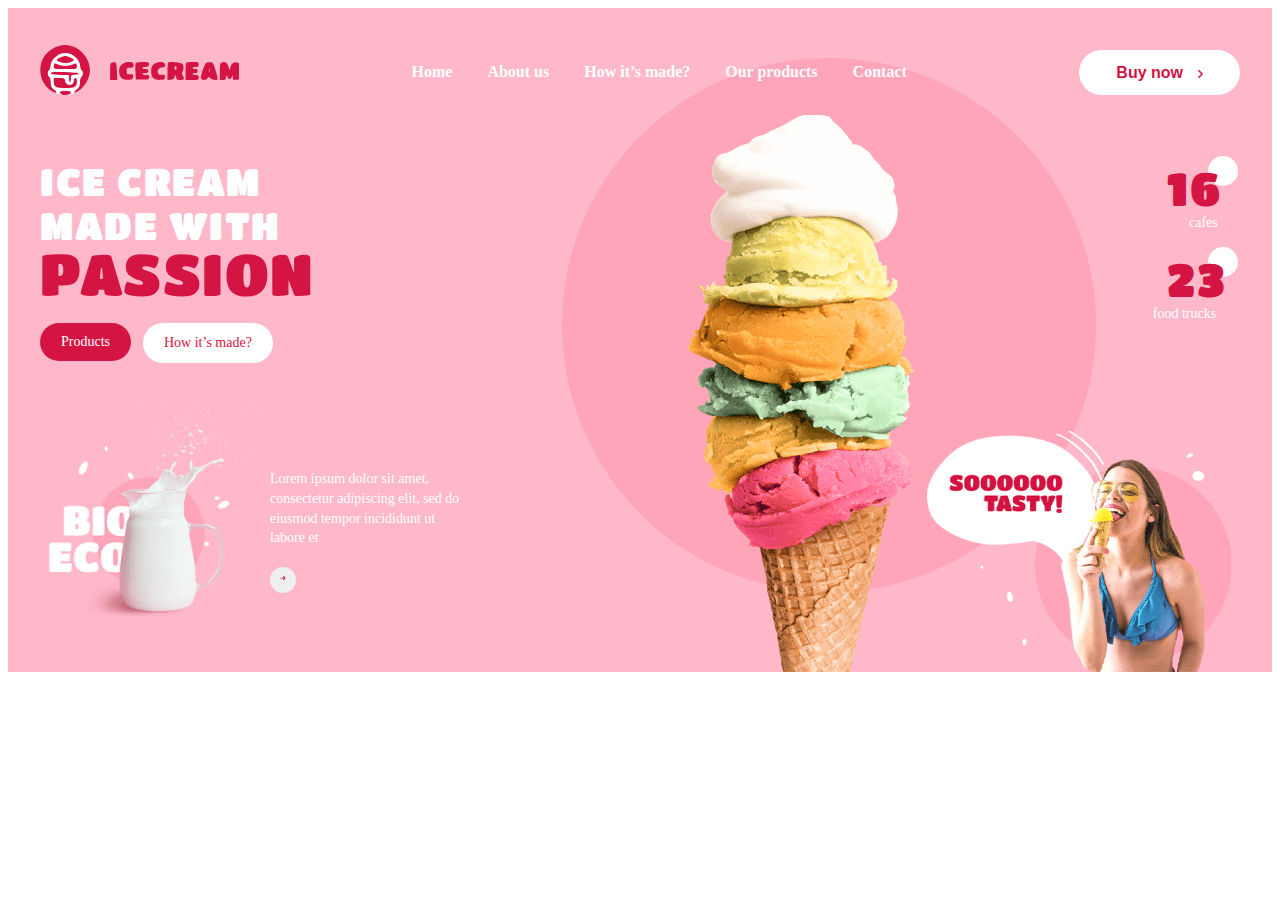
==== commit 0d81070c: "update" ====
--- a/header.html
+++ b/header.html
@@ -46,7 +46,7 @@
                         </svg></button>
                 </div>
         <!-- ============================================= -->
-<div class="backdrop" data-modal>
+<div class="backdrop is-hidden" data-modal>
     <div class="modal">
         <button class="modal__btn" data-modal-close>
             <svg class="modal__btn--img">
